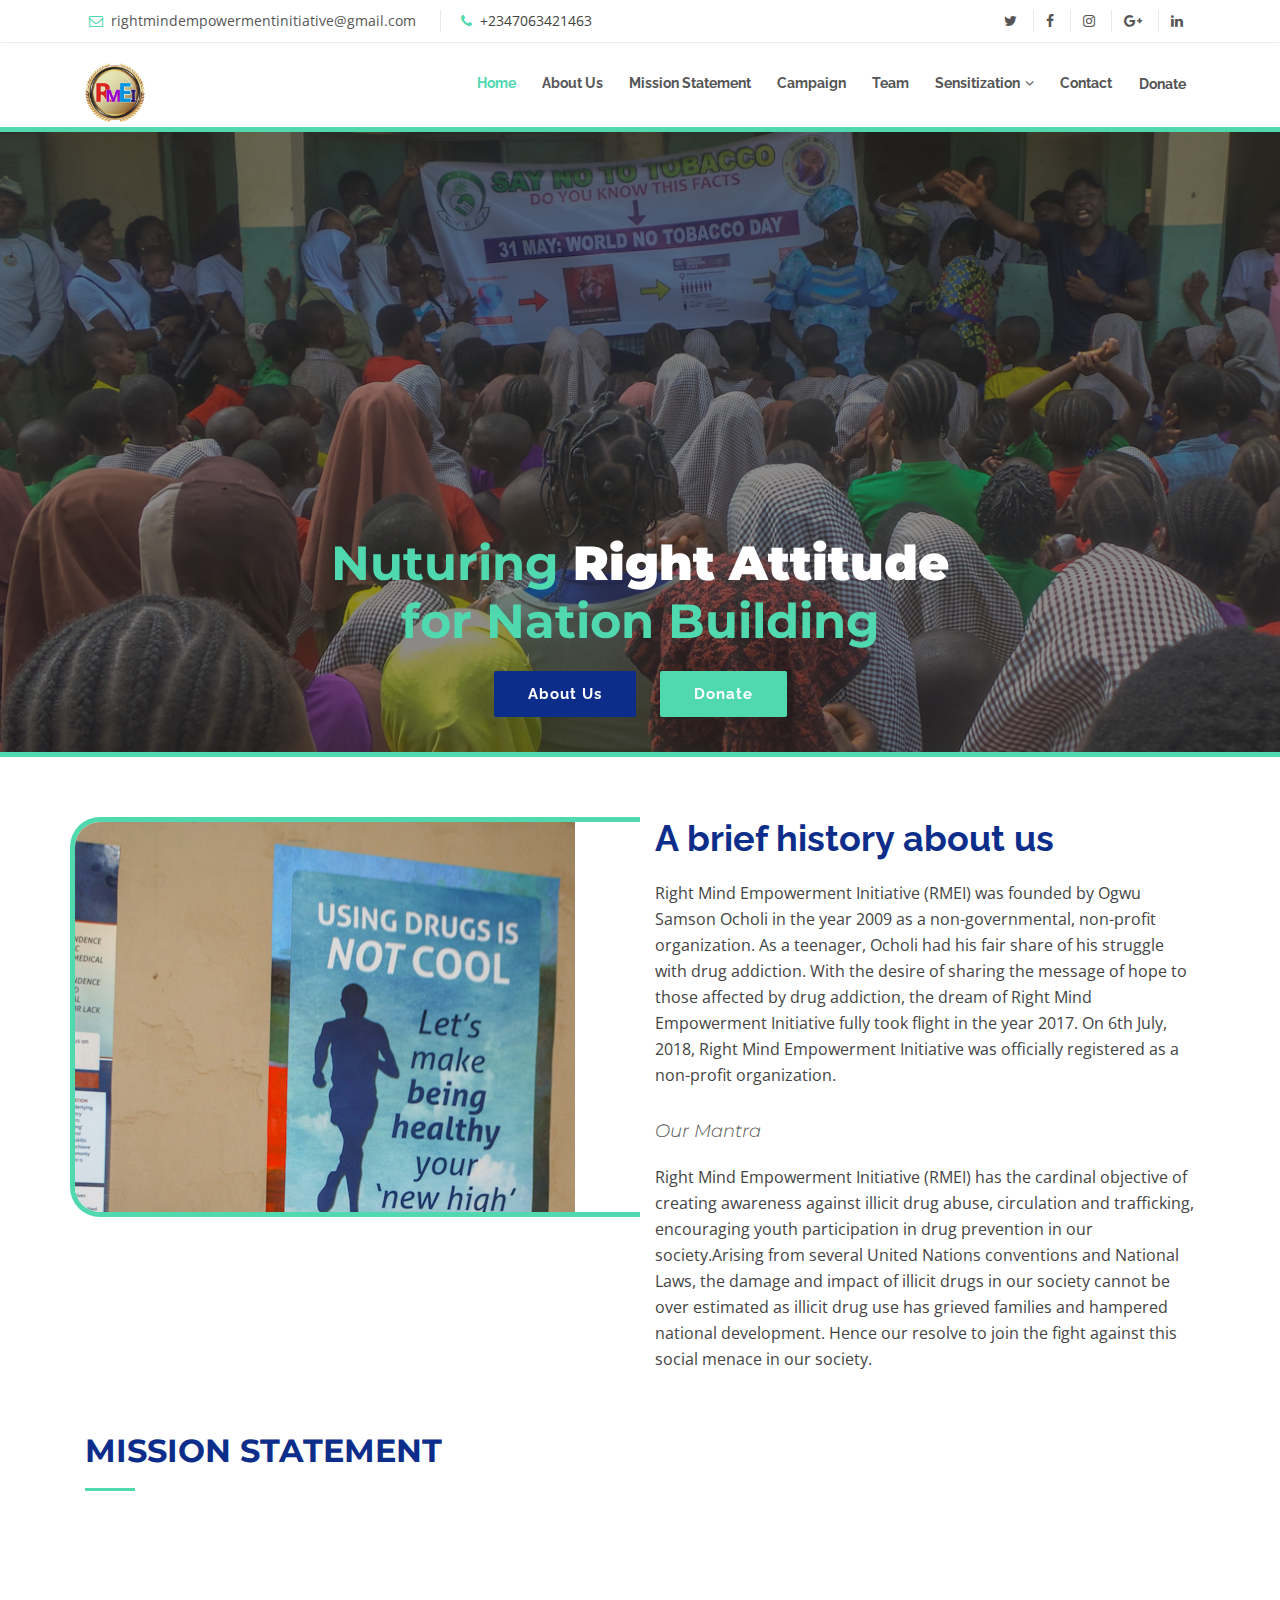
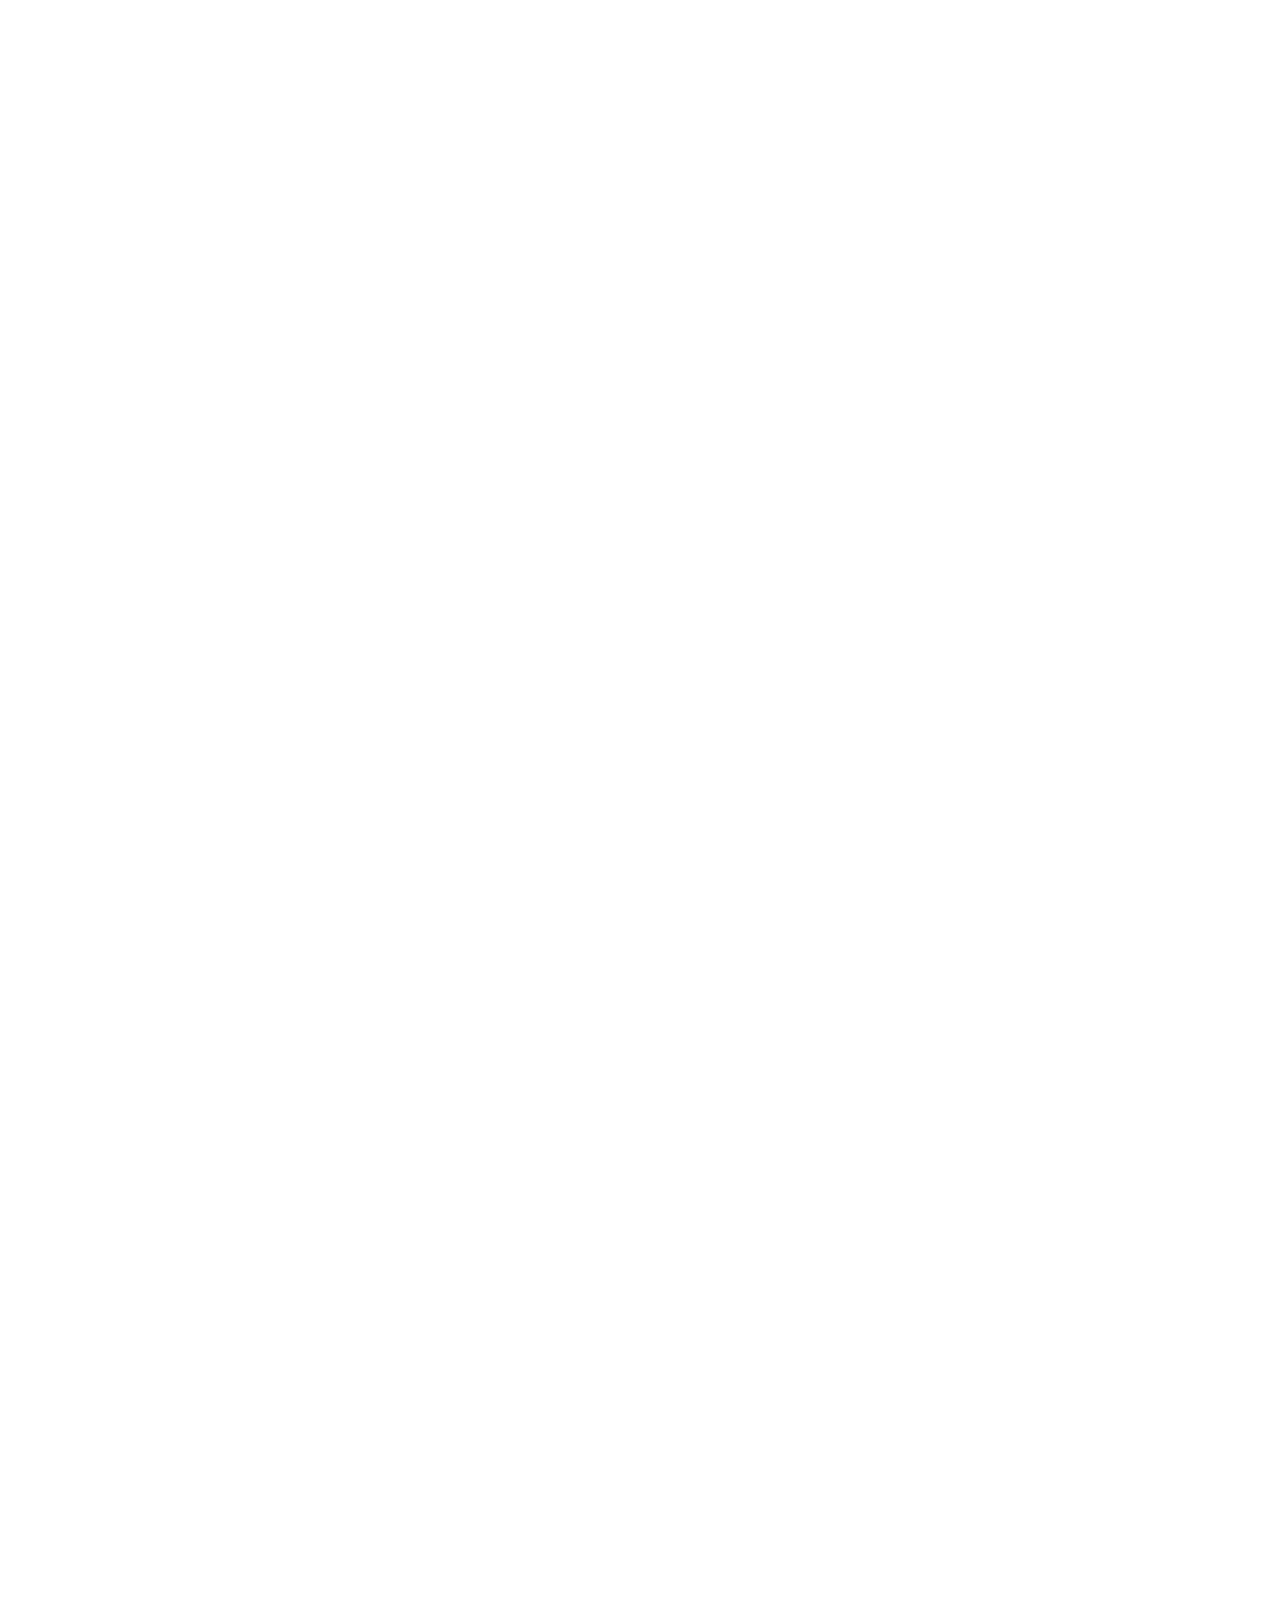
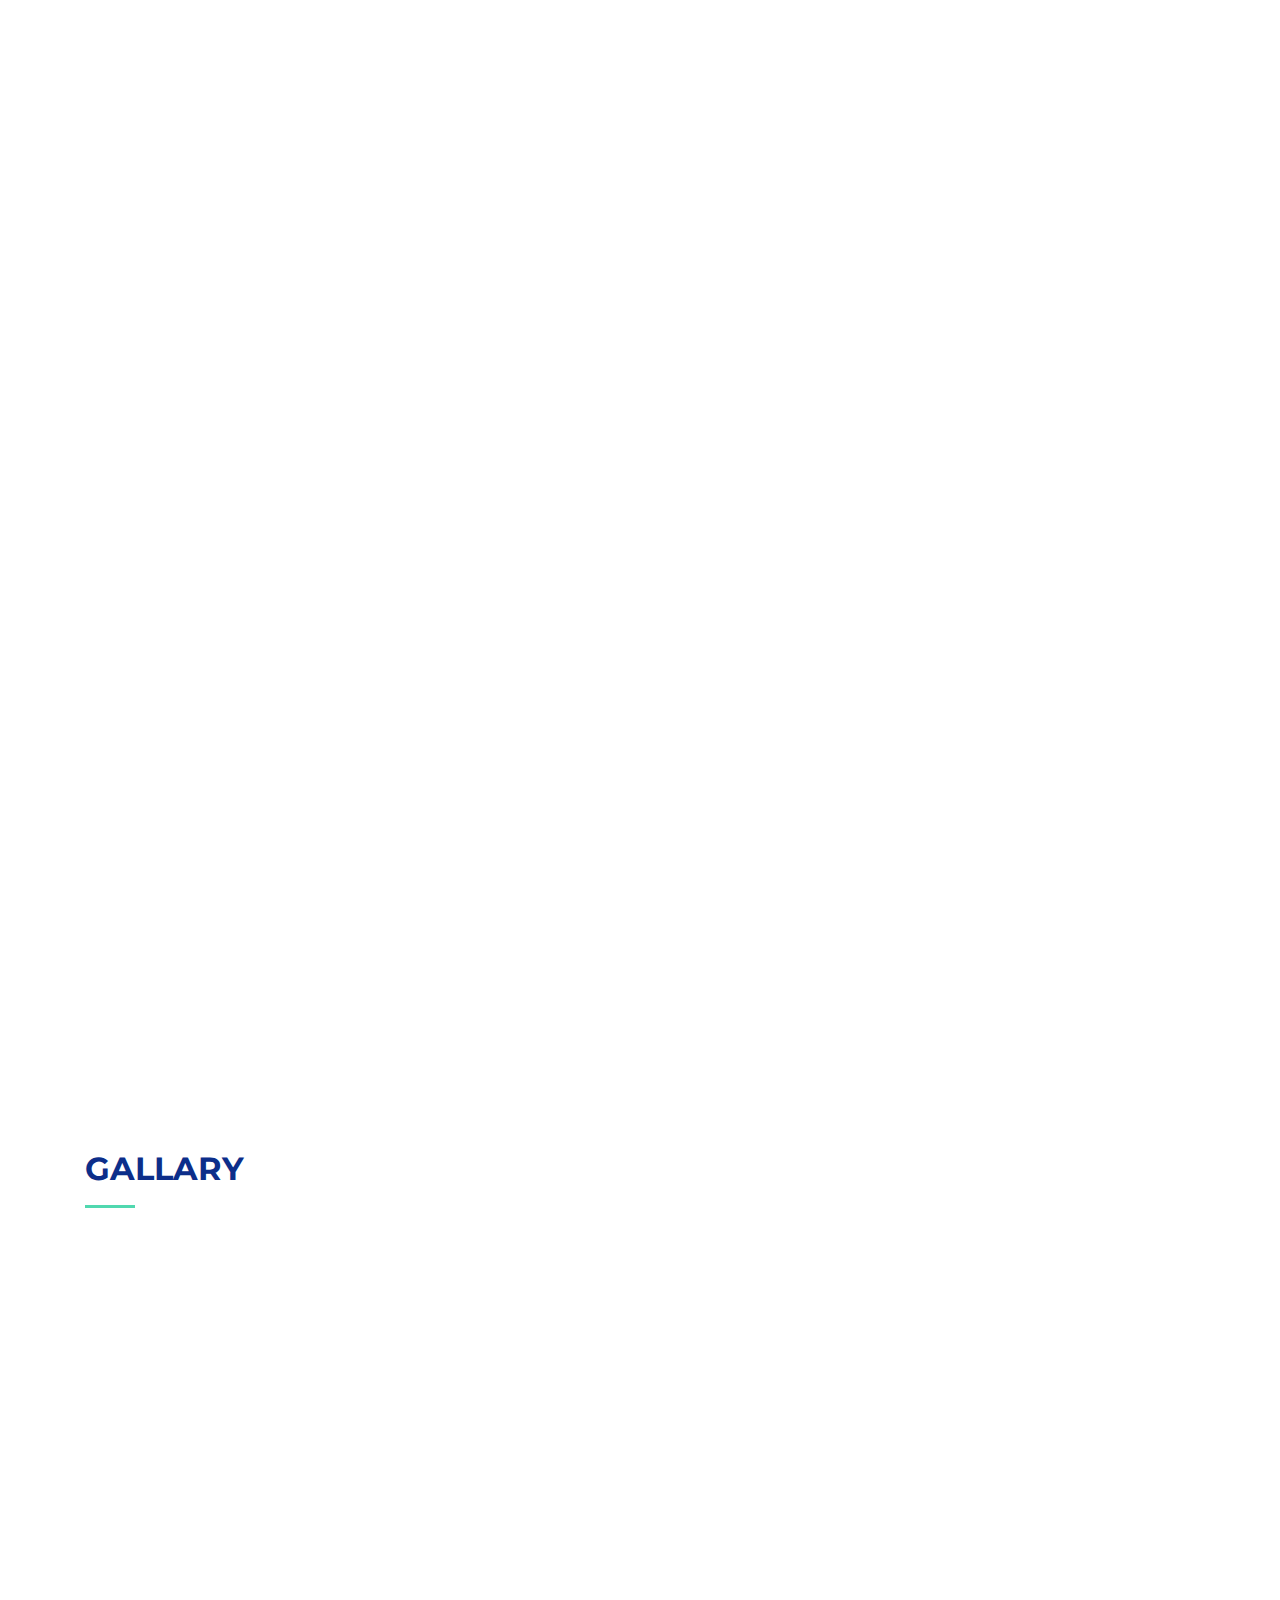
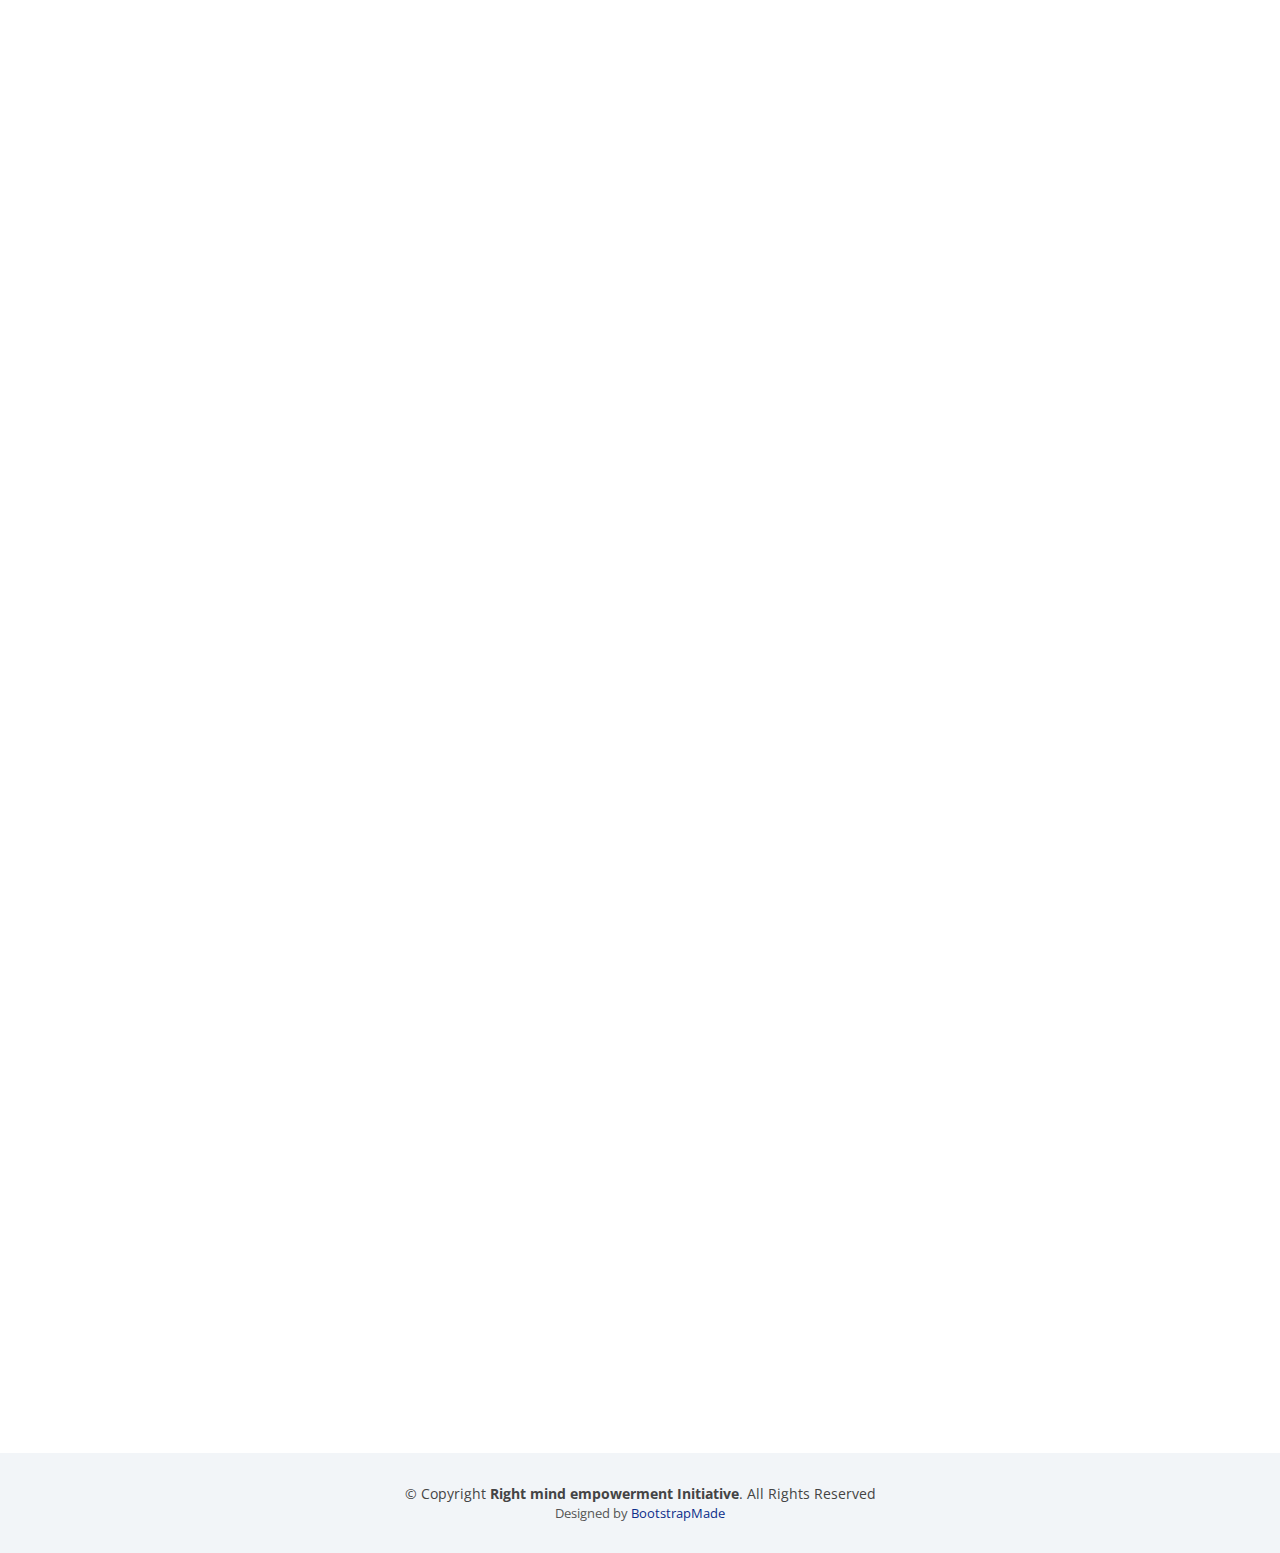
==== index.html @ bbc29874 "initial commit ver 1.0" ====
<!DOCTYPE html>
<html lang="en">

<head>
  <meta charset="utf-8">
  <meta content="width=device-width, initial-scale=1.0" name="viewport">

  <title>RMEI</title>
  <meta content="" name="descriptison">
  <meta content="" name="keywords">

  <!-- Favicons -->
  <link href="assets/img/favicon.png" rel="icon">
  <link href="assets/img/apple-touch-icon.png" rel="apple-touch-icon">

  <!-- Google Fonts -->
  <link
    href="https://fonts.googleapis.com/css?family=Open+Sans:300,300i,400,400i,700,700i|Raleway:300,400,500,700,800|Montserrat:300,400,700"
    rel="stylesheet">

  <!-- Vendor CSS Files -->
  <link href="assets/vendor/bootstrap/css/bootstrap.min.css" rel="stylesheet">
  <link href="assets/vendor/ionicons/css/ionicons.min.css" rel="stylesheet">
  <link href="assets/vendor/animate.css/animate.min.css" rel="stylesheet">
  <link href="assets/vendor/font-awesome/css/font-awesome.min.css" rel="stylesheet">
  <link href="assets/vendor/venobox/venobox.css" rel="stylesheet">
  <link href="assets/vendor/owl.carousel/assets/owl.carousel.min.css" rel="stylesheet">

  <!-- Template Main CSS File -->
  <link href="assets/css/style.css" rel="stylesheet">

  <!-- =======================================================
  * Template Name: Reveal - v2.0.0
  * Template URL: https://bootstrapmade.com/reveal-bootstrap-corporate-template/
  * Author: BootstrapMade.com
  * License: https://bootstrapmade.com/license/
  ======================================================== -->
</head>

<body>

  <!-- ======= Top Bar ======= -->
  <section id="topbar" class="d-none d-lg-block">
    <div class="container clearfix">
      <div class="contact-info float-left">
        <i class="fa fa-envelope-o"></i> <a
          href="mailto:rightmindempowermentinitiative@gmail.com">rightmindempowermentinitiative@gmail.com</a>
        <i class="fa fa-phone"></i> +2347063421463
      </div>
      <div class="social-links float-right">
        <a href="#" class="twitter"><i class="fa fa-twitter"></i></a>
        <a href="#" class="facebook"><i class="fa fa-facebook"></i></a>
        <a href="#" class="instagram"><i class="fa fa-instagram"></i></a>
        <a href="#" class="google-plus"><i class="fa fa-google-plus"></i></a>
        <a href="#" class="linkedin"><i class="fa fa-linkedin"></i></a>
      </div>
    </div>
  </section><!-- End Top Bar-->

  <!-- ======= Header ======= -->
  <header id="header">
    <div class="container">

      <div id="logo" class="pull-left">
        <!-- <h1><a href="#topbar" class="scrollto">RM<span>EI</span></a></h1> -->
        <!-- Uncomment below if you prefer to use an image logo -->
        <a href="#topbar"><img src="./assets/img/logo.jpg" alt="company logo" style="width: 60px; margin-top:0"></a>
      </div>

      <nav id="nav-menu-container">
        <ul class="nav-menu">
          <li class="menu-active"><a href="#topbar">Home</a></li>
          <li><a href="#about">About Us</a></li>
          <li><a href="#services">Mission Statement</a></li>
          <li><a href="#portfolio">Campaign</a></li>
          <li><a href="#team">Team</a></li>
          <li class="menu-has-children"><a href="">Sensitization</a>
            <ul>
              <li><a href="#">Awareness on drugs</a></li>
              <li><a href="#">Drug Users</a></li>
              <li><a href="#">Remedy</a></li>
              <li><a href="#">Consultancy</a></li>
            </ul>
          </li>
          <li><a href="#contact">Contact</a></li>
          <li><a href="#contact" class="btn btn-bg bg-color-primary">Donate</a></li>
        </ul>
      </nav><!-- #nav-menu-container -->
    </div>
  </header><!-- End Header -->

  <!-- ======= Intro Section ======= -->
  <section id="intro">

    <div class="intro-content">
      <h2>Nuturing <span>Right Attitude</span><br>for Nation Building</h2>
      <div>
        <a href="#about" class="btn-get-started scrollto">About Us</a>
        <a href="#portfolio" class="btn-projects scrollto">Donate</a>
      </div>
    </div>

    <div id="intro-carousel" class="owl-carousel">
      <div class="item" style="background-image: url('assets/img/intro-carousel/1.jpg');"></div>
      <div class="item" style="background-image: url('assets/img/intro-carousel/2.jpg');"></div>
      <div class="item" style="background-image: url('assets/img/intro-carousel/3.jpg');"></div>
      <div class="item" style="background-image: url('assets/img/intro-carousel/4.jpg');"></div>
      <div class="item" style="background-image: url('assets/img/intro-carousel/5.jpg');"></div>
      <div class="item" style="background-image: url('assets/img/intro-carousel/6.jpg');"></div>
      <div class="item" style="background-image: url('assets/img/intro-carousel/7.jpg');"></div>
      <div class="item" style="background-image: url('assets/img/intro-carousel/8.jpg');"></div>
      <div class="item" style="background-image: url('assets/img/intro-carousel/9.jpg');"></div>
      <div class="item" style="background-image: url('assets/img/intro-carousel/10.jpg');"></div>


    </div>

  </section><!-- End Intro Section -->

  <main id="main">

    <!-- ======= About Section ======= -->
    <section id="about" class="wow fadeInUp">
      <div class="container">
        <div class="row">
          <div class="col-lg-6 about-img mb-5">
            <img src="assets/img/intro-carousel/about-us.jpg" alt="">
          </div>

          <div class="col-lg-6 content">
            <h2>A brief history about us</h2>
            <p>Right Mind Empowerment Initiative (RMEI) was founded by Ogwu Samson Ocholi in the year 2009 as a
              non-governmental,
              non-profit organization. As a teenager, Ocholi had his fair share of his struggle with drug addiction.
              With the desire
              of sharing the message of hope to those affected by drug addiction, the dream of Right Mind Empowerment
              Initiative fully
              took flight in the year 2017. On 6th July, 2018, Right Mind Empowerment Initiative was officially
              registered as a
              non-profit organization.</p>

            <h3>Our Mantra</h3>

            <p>
              Right Mind Empowerment Initiative (RMEI) has the cardinal objective of creating awareness against illicit
              drug abuse,
              circulation and trafficking, encouraging youth participation in drug prevention in our society.Arising
              from several
              United Nations conventions and National Laws, the damage and impact of illicit drugs in our society cannot
              be over
              estimated as illicit drug use has grieved families and hampered national development. Hence our resolve to
              join the
              fight against this social menace in our society.
            </p>

          </div>
        </div>

      </div>
    </section><!-- End About Section -->

    <!-- ======= Services Section ======= -->
    <section id="services">
      <div class="container">
        <div class="section-header">
          <h2>Mission Statement</h2>
          <!-- <p>Sed tamen tempor magna labore dolore dolor sint tempor duis magna elit veniam aliqua esse amet veniam enim
            export quid quid veniam aliqua eram noster malis nulla duis fugiat culpa esse aute nulla ipsum velit export
            irure minim illum fore</p> -->
        </div>

        <div class="row">

          <div class="col-lg-6">
            <div class="box wow fadeInLeft">
              <div class="icon"><i class="fa fa-bar-chart"></i></div>
              <h4 class="title"><a href="">Vision</a></h4>
              <p class="description">To touch and change lives to have a drug free society for the peaceful co-existence
                of humanity, Youth Entrepreneurship
                and Schools..</p>
            </div>
          </div>

          <div class="col-lg-6">
            <div class="box wow fadeInRight">
              <div class="icon"><i class="fa fa-picture-o"></i></div>
              <h4 class="title"><a href="">Mission</a></h4>
              <p class="description">Nurturing the right mindset for individual and community development, and nation
                building. <br> <br></p>
            </div>
          </div>

          <div class="col-lg-6">
            <div class="box wow fadeInLeft" data-wow-delay="0.2s">
              <div class="icon"><i class="fa fa-shopping-bag"></i></div>
              <h4 class="title"><a href="">Goal</a></h4>
              <p class="description">To have a drug free society and youth empowerment<br><br></p>
            </div>
          </div>

          <div class="col-lg-6">
            <div class="box wow fadeInRight" data-wow-delay="0.2s">
              <div class="icon"><i class="fa fa-map"></i></div>
              <h4 class="title"><a href="">Organisation</a></h4>
              <p class="description">Right Mind Empowerment Initiative is made up of Board of Trustees as the highest
                organ of the organization with an
                advisory role.</p>
            </div>
          </div>

        </div>

      </div>
    </section><!-- End Services Section -->

    <!-- ======= Portfolio Section ======= -->
    <section id="portfolio" class="wow fadeInUp">
      <div class="container">
        <div class="section-header">
          <h2>Campaign</h2>
          <p>Within the period in view, our major strategies in carrying out our mandate include:</p>
          <ul>
            <li><i class="ion-android-checkmark-circle"></i>Advocacy</li>
            <li><i class="ion-android-checkmark-circle"></i>Public education and Personal engagement</li>
            <li><i class="ion-android-checkmark-circle"></i>Sports</li>
          </ul>
        </div>
      </div>

      <div class="container">
        <div class="row no-gutters">

          <div class="col-lg-3 col-md-4 col-sm-6">
            <div class="portfolio-item wow fadeInUp">
              <a href="assets/img/portfolio/p-1.JPG" class="venobox" data-gall="portfolioGallery">
                <img src="assets/img/portfolio/p-1.jpg" alt="">
                <div class="portfolio-overlay">
                  <div class="portfolio-info">

                  </div>
                </div>
              </a>
            </div>
          </div>

          <div class="col-lg-3 col-md-4 col-sm-6">
            <div class="portfolio-item wow fadeInUp">
              <a href="assets/img/portfolio/p-2.jpg" class="venobox" data-gall="portfolioGallery">
                <img src="assets/img/portfolio/p-2.jpg" alt="">
                <div class="portfolio-overlay">
                  <div class="portfolio-info">

                  </div>
                </div>
              </a>
            </div>
          </div>

          <div class="col-lg-3 col-md-4 col-sm-6">
            <div class="portfolio-item wow fadeInUp">
              <a href="assets/img/portfolio/p-3.jpg" class="venobox" data-gall="portfolioGallery">
                <img src="assets/img/portfolio/p-3.jpg" alt="">
                <div class="portfolio-overlay">
                  <div class="portfolio-info">

                  </div>
                </div>
              </a>
            </div>
          </div>

          <div class="col-lg-3 col-md-4 col-sm-6">
            <div class="portfolio-item wow fadeInUp">
              <a href="assets/img/portfolio/g-12.jpg" class="venobox" data-gall="portfolioGallery">
                <img src="assets/img/portfolio/g-12.jpg" alt="">
                <div class="portfolio-overlay">
                  <div class="portfolio-info">

                  </div>
                </div>
              </a>
            </div>
          </div>

          <div class="col-lg-3 col-md-4 col-sm-6">
            <div class="portfolio-item wow fadeInUp">
              <a href="assets/img/portfolio/p-5.jpg" class="venobox" data-gall="portfolioGallery">
                <img src="assets/img/portfolio/p-5.jpg" alt="">
                <div class="portfolio-overlay">
                  <div class="portfolio-info">

                  </div>
                </div>
              </a>
            </div>
          </div>

          <div class="col-lg-3 col-md-4 col-sm-6">
            <div class="portfolio-item wow fadeInUp">
              <a href="assets/img/portfolio/p-6.JPG" class="venobox" data-gall="portfolioGallery">
                <img src="assets/img/portfolio/p-6.JPG" alt="">
                <div class="portfolio-overlay">
                  <div class="portfolio-info">

                  </div>
                </div>
              </a>
            </div>
          </div>

          <div class="col-lg-3 col-md-4 col-sm-6">
            <div class="portfolio-item wow fadeInUp">
              <a href="assets/img/portfolio/p-7.jpg" class="venobox" data-gall="portfolioGallery">
                <img src="assets/img/portfolio/p-7.jpg" alt="">
                <div class="portfolio-overlay">
                  <div class="portfolio-info">

                  </div>
                </div>
              </a>
            </div>
          </div>

          <div class="col-lg-3 col-md-4 col-sm-6">
            <div class="portfolio-item wow fadeInUp">
              <a href="assets/img/portfolio/p-8.jpg" class="venobox" data-gall="portfolioGallery">
                <img src="assets/img/portfolio/p-8.jpg" alt="">
                <div class="portfolio-overlay">
                  <div class="portfolio-info">

                  </div>
                </div>
              </a>
            </div>
          </div>

        </div>

      </div>
    </section><!-- End Portfolio Section -->

    <!-- ======= Team Section ======= -->
    <section id="team" class="wow fadeInUp">
      <div class="container">
        <div class="section-header">
          <h2>Our Team</h2>
        </div>
        <div class="row">
          <div class="col-lg-3 col-md-4">
            <div class="member">
              <div class="pic"><img src="assets/img/team-1.jpg" alt=""></div>
              <div class="details">
                <h4>Samson Ocholi<br><br></h4>
                <span>President<br><br></span>
                <div class="social">
                  <a href=""><i class="fa fa-twitter"></i></a>
                  <a href=""><i class="fa fa-facebook"></i></a>
                  <a href=""><i class="fa fa-google-plus"></i></a>
                  <a href=""><i class="fa fa-linkedin"></i></a>
                </div>
              </div>
            </div>
          </div>

          <div class="col-lg-3 col-md-4">
            <div class="member">
              <div class="pic"><img src="assets/img/team-2.jpg" alt=""></div>
              <div class="details">
                <h4>Edegbo Festus <br> Idachaba</h4>
                <span>Vice President<br><br></span>
                <div class="social">
                  <a href=""><i class="fa fa-twitter"></i></a>
                  <a href=""><i class="fa fa-facebook"></i></a>
                  <a href=""><i class="fa fa-google-plus"></i></a>
                  <a href=""><i class="fa fa-linkedin"></i></a>
                </div>
              </div>
            </div>
          </div>

          <div class="col-lg-3 col-md-4">
            <div class="member">
              <div class="pic"><img src="assets/img/team-3.jpg" alt=""></div>
              <div class="details">
                <h4>Patience Asone <br> Osinere</h4>
                <span>Director Administration<br><br></span>
                <div class="social">
                  <a href=""><i class="fa fa-twitter"></i></a>
                  <a href=""><i class="fa fa-facebook"></i></a>
                  <a href=""><i class="fa fa-google-plus"></i></a>
                  <a href=""><i class="fa fa-linkedin"></i></a>
                </div>
              </div>
            </div>
          </div>

          <div class="col-lg-3 col-md-4">
            <div class="member">
              <div class="pic"><img src="assets/img/team-4.jpg" alt=""></div>
              <div class="details">
                <h4>Dr. Christopher <br> Oguche Joseph</h4>
                <span>Director Research <br> and Documentation</span>
                <div class="social">
                  <a href=""><i class="fa fa-twitter"></i></a>
                  <a href=""><i class="fa fa-facebook"></i></a>
                  <a href=""><i class="fa fa-google-plus"></i></a>
                  <a href=""><i class="fa fa-linkedin"></i></a>
                </div>
              </div>
            </div>
          </div>

          <div class="col-lg-3 col-md-4">
            <div class="member">
              <div class="pic"><img src="assets/img/team-5.jpg" alt=""></div>
              <div class="details">
                <h4>Ibezim Dixion<br><br></h4>
                <span>Director of Project<br><br></span>
                <div class="social">
                  <a href=""><i class="fa fa-twitter"></i></a>
                  <a href=""><i class="fa fa-facebook"></i></a>
                  <a href=""><i class="fa fa-google-plus"></i></a>
                  <a href=""><i class="fa fa-linkedin"></i></a>
                </div>
              </div>
            </div>
          </div>

          <div class="col-lg-3 col-md-4">
            <div class="member">
              <div class="pic"><img src="assets/img/team-6.jpg" alt=""></div>
              <div class="details">
                <h4>Adaeze Ihuoma <br> Onukwe</h4>
                <span>Communication offcer II/<br>Director Human Resources</span>
                <div class="social">
                  <a href=""><i class="fa fa-twitter"></i></a>
                  <a href=""><i class="fa fa-facebook"></i></a>
                  <a href=""><i class="fa fa-google-plus"></i></a>
                  <a href=""><i class="fa fa-linkedin"></i></a>
                </div>
              </div>
            </div>
          </div>

          <div class="col-lg-3 col-md-4">
            <div class="member">
              <div class="pic"><img src="assets/img/team-7.jpg" alt=""></div>
              <div class="details">
                <h4>Adejo Oriko <br> Joy</h4>
                <span>Director of Finance<br><br></span>
                <div class="social">
                  <a href=""><i class="fa fa-twitter"></i></a>
                  <a href=""><i class="fa fa-facebook"></i></a>
                  <a href=""><i class="fa fa-google-plus"></i></a>
                  <a href=""><i class="fa fa-linkedin"></i></a>
                </div>
              </div>
            </div>
          </div>

          <div class="col-lg-3 col-md-4">
            <div class="member">
              <div class="pic"><img src="assets/img/team-8.jpg" alt=""></div>
              <div class="details">
                <h4>Drisu Ajuma<br><br></h4>
                <span>Director contact <br> and Communications</span>
                <div class="social">
                  <a href=""><i class="fa fa-twitter"></i></a>
                  <a href=""><i class="fa fa-facebook"></i></a>
                  <a href=""><i class="fa fa-google-plus"></i></a>
                  <a href=""><i class="fa fa-linkedin"></i></a>
                </div>
              </div>
            </div>
          </div>

          <div class="col-lg-3 col-md-4">
            <div class="member">
              <div class="pic"><img src="assets/img/team-9.jpg" alt=""></div>
              <div class="details">
                <h4>Ochohepo Samuel<br><br></h4>
                <span>Director Budget<br><br></span>
                <div class="social">
                  <a href=""><i class="fa fa-twitter"></i></a>
                  <a href=""><i class="fa fa-facebook"></i></a>
                  <a href=""><i class="fa fa-google-plus"></i></a>
                  <a href=""><i class="fa fa-linkedin"></i></a>
                </div>
              </div>
            </div>
          </div>

        </div>

      </div>
    </section><!-- End Team Section -->

    <!-- ======= Call To Action Section ======= -->
    <section id="call-to-action" class="wow fadeInUp">
      <div class="container">
        <div class="row">
          <div class="col-lg-9 text-center text-lg-left">
            <h3 class="cta-title">Call To Action</h3>
            <p class="cta-text"> There has never need an urgent need for sensitization and campaign on drug avocacy and
              awareness like this
              present moment. For use to completely achieve our agenda funds is a major requirement. We solicite to your
              human
              conscience to assist if possible in anyway you can because we believe that a drug free world is a healthy
              world
            </p>
          </div>
          <div class="col-lg-3 cta-btn-container text-center">
            <a class="cta-btn align-middle" href="#">Donate</a>
          </div>
        </div>

      </div>
    </section><!-- End Call To Action Section -->


    <!-- ======= Testimonials Section ======= -->
    <section class="container-fluid" id="portfolio" class="wow fadeInUp">
      <div class="container">
        <div class="section-header">
          <h2>Gallary</h2>
          <p></p>
        </div>
        <div class="container-fluid">
          <div class="row no-gutters">

            <div class="col-lg-3 col-md-4 col-sm-6">
              <div class="portfolio-item wow fadeInUp">
                <a href="assets/img/portfolio/g-1.JPG" class="venobox" data-gall="portfolioGallery">
                  <img src="assets/img/portfolio/g-1.JPG" alt="">
                  <div class="portfolio-overlay">
                    <div class="portfolio-info">

                    </div>
                  </div>
                </a>
              </div>
            </div>

            <div class="col-lg-3 col-md-4 col-sm-6">
              <div class="portfolio-item wow fadeInUp">
                <a href="assets/img/portfolio/g-2.jpg" class="venobox" data-gall="portfolioGallery">
                  <img src="assets/img/portfolio/g-2.jpg" alt="">
                  <div class="portfolio-overlay">
                    <div class="portfolio-info">

                    </div>
                  </div>
                </a>
              </div>
            </div>

            <div class="col-lg-3 col-md-4 col-sm-6">
              <div class="portfolio-item wow fadeInUp">
                <a href="assets/img/portfolio/g-3.jpg" class="venobox" data-gall="portfolioGallery">
                  <img src="assets/img/portfolio/g-3.jpg" alt="">
                  <div class="portfolio-overlay">
                    <div class="portfolio-info">

                    </div>
                  </div>
                </a>
              </div>
            </div>

            <div class="col-lg-3 col-md-4 col-sm-6">
              <div class="portfolio-item wow fadeInUp">
                <a href="assets/img/portfolio/g-4.jpg" class="venobox" data-gall="portfolioGallery">
                  <img src="assets/img/portfolio/g-4.jpg" alt="">
                  <div class="portfolio-overlay">
                    <div class="portfolio-info">

                    </div>
                  </div>
                </a>
              </div>
            </div>

            <div class="col-lg-3 col-md-4 col-sm-6">
              <div class="portfolio-item wow fadeInUp">
                <a href="assets/img/portfolio/g-5.jpg" class="venobox" data-gall="portfolioGallery">
                  <img src="assets/img/portfolio/g-5.jpg" alt="">
                  <div class="portfolio-overlay">
                    <div class="portfolio-info">

                    </div>
                  </div>
                </a>
              </div>
            </div>

            <div class="col-lg-3 col-md-4 col-sm-6">
              <div class="portfolio-item wow fadeInUp">
                <a href="assets/img/portfolio/g-6.JPG" class="venobox" data-gall="portfolioGallery">
                  <img src="assets/img/portfolio/g-6.JPG" alt="">
                  <div class="portfolio-overlay">
                    <div class="portfolio-info">

                    </div>
                  </div>
                </a>
              </div>
            </div>

            <div class="col-lg-3 col-md-4 col-sm-6">
              <div class="portfolio-item wow fadeInUp">
                <a href="assets/img/portfolio/g-7.jpg" class="venobox" data-gall="portfolioGallery">
                  <img src="assets/img/portfolio/g-7.jpg" alt="">
                  <div class="portfolio-overlay">
                    <div class="portfolio-info">

                    </div>
                  </div>
                </a>
              </div>
            </div>

            <div class="col-lg-3 col-md-4 col-sm-6">
              <div class="portfolio-item wow fadeInUp">
                <a href="assets/img/portfolio/g-8.jpg" class="venobox" data-gall="portfolioGallery">
                  <img src="assets/img/portfolio/g-8.jpg" alt="">
                  <div class="portfolio-overlay">
                    <div class="portfolio-info">

                    </div>
                  </div>
                </a>
              </div>
            </div>

            <div class="col-lg-3 col-md-4 col-sm-6">
              <div class="portfolio-item wow fadeInUp">
                <a href="assets/img/portfolio/g-9.jpg" class="venobox" data-gall="portfolioGallery">
                  <img src="assets/img/portfolio/g-9.jpg" alt="">
                  <div class="portfolio-overlay">
                    <div class="portfolio-info">

                    </div>
                  </div>
                </a>
              </div>
            </div>

            <div class="col-lg-3 col-md-4 col-sm-6">
              <div class="portfolio-item wow fadeInUp">
                <a href="assets/img/portfolio/g-10.jpg" class="venobox" data-gall="portfolioGallery">
                  <img src="assets/img/portfolio/g-10.jpg" alt="">
                  <div class="portfolio-overlay">
                    <div class="portfolio-info">

                    </div>
                  </div>
                </a>
              </div>
            </div>

            <div class="col-lg-3 col-md-4 col-sm-6">
              <div class="portfolio-item wow fadeInUp">
                <a href="assets/img/portfolio/g-11.jpg" class="venobox" data-gall="portfolioGallery">
                  <img src="assets/img/portfolio/g-11.jpg" alt="">
                  <div class="portfolio-overlay">
                    <div class="portfolio-info">

                    </div>
                  </div>
                </a>
              </div>
            </div>

            <div class="col-lg-3 col-md-4 col-sm-6">
              <div class="portfolio-item wow fadeInUp">
                <a href="assets/img/portfolio/g-12.jpg" class="venobox" data-gall="portfolioGallery">
                  <img src="assets/img/portfolio/g-12.jpg" alt="">
                  <div class="portfolio-overlay">
                    <div class="portfolio-info">

                    </div>
                  </div>
                </a>
              </div>
            </div>

            <div class="col-lg-3 col-md-4 col-sm-6">
              <div class="portfolio-item wow fadeInUp">
                <a href="assets/img/portfolio/g-13.jpg" class="venobox" data-gall="portfolioGallery">
                  <img src="assets/img/portfolio/g-13.jpg" alt="">
                  <div class="portfolio-overlay">
                    <div class="portfolio-info">

                    </div>
                  </div>
                </a>
              </div>
            </div>

            <div class="col-lg-3 col-md-4 col-sm-6">
              <div class="portfolio-item wow fadeInUp">
                <a href="assets/img/portfolio/g-14.jpg" class="venobox" data-gall="portfolioGallery">
                  <img src="assets/img/portfolio/g-14.jpg" alt="">
                  <div class="portfolio-overlay">
                    <div class="portfolio-info">

                    </div>
                  </div>
                </a>
              </div>
            </div>

            <div class="col-lg-3 col-md-4 col-sm-6">
              <div class="portfolio-item wow fadeInUp">
                <a href="assets/img/portfolio/g-15.jpg" class="venobox" data-gall="portfolioGallery">
                  <img src="assets/img/portfolio/g-15.jpg" alt="">
                  <div class="portfolio-overlay">
                    <div class="portfolio-info">

                    </div>
                  </div>
                </a>
              </div>
            </div>

            <div class="col-lg-3 col-md-4 col-sm-6">
              <div class="portfolio-item wow fadeInUp">
                <a href="assets/img/portfolio/g-16.jpg" class="venobox" data-gall="portfolioGallery">
                  <img src="assets/img/portfolio/g-16.jpg" alt="">
                  <div class="portfolio-overlay">
                    <div class="portfolio-info">

                    </div>
                  </div>
                </a>
              </div>
            </div>

          </div>
        </div>
      </div>
    </section><!-- End Testimonials Section -->



    <!-- ======= Contact Section ======= -->
    <section id="contact" class="wow fadeInUp">
      <div class="container">
        <div class="section-header">
          <h2>Contact Us</h2>
          <!-- <p>Sed tamen tempor magna labore dolore dolor sint tempor duis magna elit veniam aliqua esse amet veniam enim
            export quid quid veniam aliqua eram noster malis nulla duis fugiat culpa esse aute nulla ipsum velit export
            irure minim illum fore</p> -->
        </div>

        <div class="row contact-info">

          <div class="col-md-4">
            <div class="contact-address">
              <i class="ion-ios-location-outline"></i>
              <h3>Address</h3>
              <address>Street D, Block 14, Phase 2, Police Barracks Gwagwalada, Abuja-Nigeria</address>
              <address>Plot 10, Kado-Estate Phase 2, Police Post, Abuja-Nigeria</address>
            </div>
          </div>

          <div class="col-md-4">
            <div class="contact-phone">
              <i class="ion-ios-telephone-outline"></i>
              <h3>Phone Number</h3>
              <p><a href="tel: +2347063421463">+2347063421463</a></p>
              <p><a href="tel: +2349059264809">+2349059264809</a></p>
              <p><a href="tel: +2347038884937">+2347038884937</a></p>
            </div>
          </div>

          <div class="col-md-4">
            <div class="contact-email">
              <i class="ion-ios-email-outline"></i>
              <h3>Email</h3>
              <p><a
                  href="mailto:rightmindempowermentinitiative@gmail.com">rightmindempower<br>mentinitiative@gmail.com</a>
              </p>
            </div>
          </div>

        </div>
      </div>

      <div class="container mb-4">
        <!-- <iframe
          src="https://www.google.com/maps/embed?pb=!1m18!1m12!1m3!1d22864.11283411948!2d-73.96468908098944!3d40.630720240038435!2m3!1f0!2f0!3f0!3m2!1i1024!2i768!4f13.1!3m3!1m2!1s0x89c24fa5d33f083b%3A0xc80b8f06e177fe62!2sNew+York%2C+NY%2C+USA!5e0!3m2!1sen!2sbp!4v1540447494452"
          width="100%" height="380" frameborder="0" style="border:0" allowfullscreen></iframe> -->
        <iframe
          src="https://www.google.com/maps/embed?pb=!1m14!1m12!1m3!1d126086.94129295228!2d7.441612800000001!3d9.043968000000001!2m3!1f0!2f0!3f0!3m2!1i1024!2i768!4f13.1!5e0!3m2!1sen!2sng!4v1589999597410!5m2!1sen!2sng"
          width="100%" height="380" frameborder="0" style="border:0;" allowfullscreen="" aria-hidden="false"
          tabindex="0"></iframe>
      </div>

      <div class="container">
        <div class="form">
          <form action="forms/contact.php" method="post" role="form" class="php-email-form">
            <div class="form-row">
              <div class="form-group col-md-6">
                <input type="text" name="name" class="form-control" id="name" placeholder="Your Name"
                  data-rule="minlen:4" data-msg="Please enter at least 4 chars" />
                <div class="validate"></div>
              </div>
              <div class="form-group col-md-6">
                <input type="email" class="form-control" name="email" id="email" placeholder="Your Email"
                  data-rule="email" data-msg="Please enter a valid email" />
                <div class="validate"></div>
              </div>
            </div>
            <div class="form-group">
              <input type="text" class="form-control" name="subject" id="subject" placeholder="Subject"
                data-rule="minlen:4" data-msg="Please enter at least 8 chars of subject" />
              <div class="validate"></div>
            </div>
            <div class="form-group">
              <textarea class="form-control" name="message" rows="5" data-rule="required"
                data-msg="Please write something for us" placeholder="Message"></textarea>
              <div class="validate"></div>
            </div>

            <div class="mb-3">
              <div class="loading">Loading</div>
              <div class="error-message"></div>
              <div class="sent-message">Your message has been sent. Thank you!</div>
            </div>

            <div class="text-center"><button type="submit">Send Message</button></div>
          </form>
        </div>

      </div>
    </section><!-- End Contact Section -->

    <!-- ======= Clients Section ======= -->
    <!-- <section id="clients" class="wow fadeInUp">
      <div class="container">
        <div class="section-header">
          <h2>Clients</h2>
          <p>Sed tamen tempor magna labore dolore dolor sint tempor duis magna elit veniam aliqua esse amet veniam enim
            export quid quid veniam aliqua eram noster malis nulla duis fugiat culpa esse aute nulla ipsum velit export
            irure minim illum fore</p>
        </div>

        <div class="owl-carousel clients-carousel">
          <img src="assets/img/clients/client-1.png" alt="">
          <img src="assets/img/clients/client-2.png" alt="">
          <img src="assets/img/clients/client-3.png" alt="">
          <img src="assets/img/clients/client-4.png" alt="">
          <img src="assets/img/clients/client-5.png" alt="">
          <img src="assets/img/clients/client-6.png" alt="">
          <img src="assets/img/clients/client-7.png" alt="">
          <img src="assets/img/clients/client-8.png" alt="">
        </div>

      </div>
    </section> -->
    <!-- End Clients Section -->

  </main><!-- End #main -->

  <!-- ======= Footer ======= -->
  <footer id="footer">
    <div class="container">
      <div class="copyright">
        &copy; Copyright <strong>Right mind empowerment Initiative</strong>. All Rights Reserved
      </div>
      <div class="credits">
        <!--
        All the links in the footer should remain intact.
        You can delete the links only if you purchased the pro version.
        Licensing information: https://bootstrapmade.com/license/
        Purchase the pro version with working PHP/AJAX contact form: https://bootstrapmade.com/buy/?theme=Reveal
      -->
        Designed by <a href="https://bootstrapmade.com/">BootstrapMade</a>
      </div>
    </div>
  </footer><!-- End Footer -->

  <a href="#" class="back-to-top"><i class="fa fa-chevron-up"></i></a>

  <!-- Vendor JS Files -->
  <script src="assets/vendor/jquery/jquery.min.js"></script>
  <script src="assets/vendor/bootstrap/js/bootstrap.bundle.min.js"></script>
  <script src="assets/vendor/jquery.easing/jquery.easing.min.js"></script>
  <script src="assets/vendor/php-email-form/validate.js"></script>
  <script src="assets/vendor/wow/wow.min.js"></script>
  <script src="assets/vendor/venobox/venobox.min.js"></script>
  <script src="assets/vendor/owl.carousel/owl.carousel.min.js"></script>
  <script src="assets/vendor/jquery-sticky/jquery.sticky.js"></script>
  <script src="assets/vendor/superfish/superfish.min.js"></script>
  <script src="assets/vendor/hoverIntent/hoverIntent.js"></script>

  <!-- Template Main JS File -->
  <script src="assets/js/main.js"></script>

</body>

</html>
---- assets/vendor/venobox/venobox.css ----
/* ------ venobox.css --------*/
.vbox-overlay *, .vbox-overlay *:before, .vbox-overlay *:after{
    -webkit-backface-visibility: hidden;
    -webkit-box-sizing:border-box;
    -moz-box-sizing:border-box;
    box-sizing:border-box;
}
.vbox-overlay * { 
    -webkit-backface-visibility: visible;
    backface-visibility: visible;
}
.vbox-overlay{
    display: -webkit-flex;
    display: flex;
    -webkit-flex-direction: column;
    flex-direction: column;
    -webkit-justify-content: center;
    justify-content: center;
    -webkit-align-items: center;
    align-items: center;
    position: fixed;
    left: 0;
    top: 0;
    bottom: 0;
    right: 0;
    z-index: 1040;
    -webkit-transform:translateZ(1000px);
    transform: translateZ(1000px);
    transform-style: preserve-3d;
}

/* ----- navigation ----- */
.vbox-title{
    width: 100%;
    height: 40px;
    float: left;
    text-align: center;
    line-height: 28px;
    font-size: 12px;
    padding: 6px 40px;
    overflow: hidden;
    position: fixed;
    display: none;
    left: 0;
    z-index: 1050;
}
.vbox-close{
    cursor: pointer;
    position: fixed;
    top: -1px;
    right: 0;
    width: 50px;
    height: 40px;
    padding: 6px;
    display: block;
    background-position:10px center;
    overflow: hidden;
    font-size: 24px;
    line-height: 1;
    text-align: center;
    z-index: 1050;
}
.vbox-num{
    cursor: pointer;
    position: fixed;
    left: 0;
    height: 40px;
    display: block;
    overflow: hidden;
    line-height: 28px;
    font-size: 12px;
    padding: 6px 10px;
    display: none;
    z-index: 1050;
}
/* ----- navigation ARROWS ----- */
.vbox-next, .vbox-prev{
    position: fixed;
    top: 50%;
    margin-top: -15px;
    overflow: hidden;
    cursor: pointer;
    display: block;
    width: 45px;
    height: 45px;
    z-index: 1050;
}
.vbox-next span, .vbox-prev span{
    position: relative;
    width: 20px;
    height: 20px;
    border: 2px solid transparent;
    border-top-color: #B6B6B6;
    border-right-color: #B6B6B6;
    text-indent: -100px;
    position: absolute;
    top: 8px;
    display: block;
}
.vbox-prev{
    left: 15px;
}
.vbox-next{
    right: 15px;
}
.vbox-prev span{
    left: 10px;
    -ms-transform: rotate(-135deg);
    -webkit-transform: rotate(-135deg);
    transform: rotate(-135deg);
}
.vbox-next span{
    -ms-transform: rotate(45deg);
    -webkit-transform: rotate(45deg);
    transform: rotate(45deg);
    right: 10px;
}
/* ------- inline window ------ */
.vbox-inline{
    width: 420px;
    height: 315px;
    height: 70vh;
    padding: 10px;
    background: #fff;
    margin: 0 auto;
    overflow: auto;
    text-align: left;
}
/* ------- Video & iFrames window ------ */
.venoframe{
    max-width: 100%;
    width: 100%;
    border: none;
    width: 100%;
    height: 260px;
    height: 70vh;
}
.venoframe.vbvid{
    height: 260px;
}
@media (min-width: 768px) {
    .venoframe, .vbox-inline{
        width: 90%;
        height: 360px;
        height: 70vh;
    }
    .venoframe.vbvid{
        width: 640px;
        height: 360px;
    }
}
@media (min-width: 992px) {
    .venoframe, .vbox-inline{
        max-width: 1200px;
        width: 80%;
        height: 540px;
        height: 70vh;
    }
    .venoframe.vbvid{
        width: 960px;
        height: 540px;
    }
}
/* 
Please do NOT edit this part! 
or at least read this note: http://i.imgur.com/7C0ws9e.gif
*/
.vbox-open{
    overflow: hidden;
}
.vbox-container{
    position: absolute;
    left: 0;
    right: 0;
    top: 0;
    bottom: 0;
    overflow-x: hidden;
    overflow-y: scroll;
    overflow-scrolling: touch;
    -webkit-overflow-scrolling: touch;
    z-index: 20;
    max-height: 100%;

}

.vbox-content{
    text-align: center;
    float: left;
    width: 100%;
    position: relative;
    overflow: hidden;
    padding: 20px 10px;
}
.vbox-container img{
    max-width: 100%;
    height: auto;
}
.vbox-figlio{
    box-shadow: 0 0 12px rgba(0,0,0,0.19), 0 6px 6px rgba(0,0,0,0.23);
    max-width: 100%;
    text-align: initial;
}
img.vbox-figlio{
    -webkit-user-select: none;
-khtml-user-select: none;
-moz-user-select: none;
-o-user-select: none;
user-select: none;
}
.vbox-content.swipe-left{
    margin-left: -200px !important;
}
.vbox-content.swipe-right{
    margin-left: 200px !important;
}
.vbox-animated{
    webkit-transition: margin 300ms ease-out;
    transition: margin 300ms ease-out;
}

/* ---------- preloader ----------
 * SPINKIT 
 * http://tobiasahlin.com/spinkit/
-------------------------------- */
.sk-double-bounce,.sk-rotating-plane{width:40px;height:40px;margin:40px auto}.sk-rotating-plane{background-color:#333;-webkit-animation:sk-rotatePlane 1.2s infinite ease-in-out;animation:sk-rotatePlane 1.2s infinite ease-in-out}@-webkit-keyframes sk-rotatePlane{0%{-webkit-transform:perspective(120px) rotateX(0) rotateY(0);transform:perspective(120px) rotateX(0) rotateY(0)}50%{-webkit-transform:perspective(120px) rotateX(-180.1deg) rotateY(0);transform:perspective(120px) rotateX(-180.1deg) rotateY(0)}100%{-webkit-transform:perspective(120px) rotateX(-180deg) rotateY(-179.9deg);transform:perspective(120px) rotateX(-180deg) rotateY(-179.9deg)}}@keyframes sk-rotatePlane{0%{-webkit-transform:perspective(120px) rotateX(0) rotateY(0);transform:perspective(120px) rotateX(0) rotateY(0)}50%{-webkit-transform:perspective(120px) rotateX(-180.1deg) rotateY(0);transform:perspective(120px) rotateX(-180.1deg) rotateY(0)}100%{-webkit-transform:perspective(120px) rotateX(-180deg) rotateY(-179.9deg);transform:perspective(120px) rotateX(-180deg) rotateY(-179.9deg)}}.sk-double-bounce{position:relative}.sk-double-bounce .sk-child{width:100%;height:100%;border-radius:50%;background-color:#333;opacity:.6;position:absolute;top:0;left:0;-webkit-animation:sk-doubleBounce 2s infinite ease-in-out;animation:sk-doubleBounce 2s infinite ease-in-out}.sk-chasing-dots .sk-child,.sk-spinner-pulse,.sk-three-bounce .sk-child{background-color:#333;border-radius:100%}.sk-double-bounce .sk-double-bounce2{-webkit-animation-delay:-1s;animation-delay:-1s}@-webkit-keyframes sk-doubleBounce{0%,100%{-webkit-transform:scale(0);transform:scale(0)}50%{-webkit-transform:scale(1);transform:scale(1)}}@keyframes sk-doubleBounce{0%,100%{-webkit-transform:scale(0);transform:scale(0)}50%{-webkit-transform:scale(1);transform:scale(1)}}.sk-wave{margin:40px auto;width:50px;height:40px;text-align:center;font-size:10px}.sk-wave .sk-rect{background-color:#333;height:100%;width:6px;display:inline-block;-webkit-animation:sk-waveStretchDelay 1.2s infinite ease-in-out;animation:sk-waveStretchDelay 1.2s infinite ease-in-out}.sk-wave .sk-rect1{-webkit-animation-delay:-1.2s;animation-delay:-1.2s}.sk-wave .sk-rect2{-webkit-animation-delay:-1.1s;animation-delay:-1.1s}.sk-wave .sk-rect3{-webkit-animation-delay:-1s;animation-delay:-1s}.sk-wave .sk-rect4{-webkit-animation-delay:-.9s;animation-delay:-.9s}.sk-wave .sk-rect5{-webkit-animation-delay:-.8s;animation-delay:-.8s}@-webkit-keyframes sk-waveStretchDelay{0%,100%,40%{-webkit-transform:scaleY(.4);transform:scaleY(.4)}20%{-webkit-transform:scaleY(1);transform:scaleY(1)}}@keyframes sk-waveStretchDelay{0%,100%,40%{-webkit-transform:scaleY(.4);transform:scaleY(.4)}20%{-webkit-transform:scaleY(1);transform:scaleY(1)}}.sk-wandering-cubes{margin:40px auto;width:40px;height:40px;position:relative}.sk-wandering-cubes .sk-cube{background-color:#333;width:10px;height:10px;position:absolute;top:0;left:0;-webkit-animation:sk-wanderingCube 1.8s ease-in-out -1.8s infinite both;animation:sk-wanderingCube 1.8s ease-in-out -1.8s infinite both}.sk-chasing-dots,.sk-spinner-pulse{width:40px;height:40px;margin:40px auto}.sk-wandering-cubes .sk-cube2{-webkit-animation-delay:-.9s;animation-delay:-.9s}@-webkit-keyframes sk-wanderingCube{0%{-webkit-transform:rotate(0);transform:rotate(0)}25%{-webkit-transform:translateX(30px) rotate(-90deg) scale(.5);transform:translateX(30px) rotate(-90deg) scale(.5)}50%{-webkit-transform:translateX(30px) translateY(30px) rotate(-179deg);transform:translateX(30px) translateY(30px) rotate(-179deg)}50.1%{-webkit-transform:translateX(30px) translateY(30px) rotate(-180deg);transform:translateX(30px) translateY(30px) rotate(-180deg)}75%{-webkit-transform:translateX(0) translateY(30px) rotate(-270deg) scale(.5);transform:translateX(0) translateY(30px) rotate(-270deg) scale(.5)}100%{-webkit-transform:rotate(-360deg);transform:rotate(-360deg)}}@keyframes sk-wanderingCube{0%{-webkit-transform:rotate(0);transform:rotate(0)}25%{-webkit-transform:translateX(30px) rotate(-90deg) scale(.5);transform:translateX(30px) rotate(-90deg) scale(.5)}50%{-webkit-transform:translateX(30px) translateY(30px) rotate(-179deg);transform:translateX(30px) translateY(30px) rotate(-179deg)}50.1%{-webkit-transform:translateX(30px) translateY(30px) rotate(-180deg);transform:translateX(30px) translateY(30px) rotate(-180deg)}75%{-webkit-transform:translateX(0) translateY(30px) rotate(-270deg) scale(.5);transform:translateX(0) translateY(30px) rotate(-270deg) scale(.5)}100%{-webkit-transform:rotate(-360deg);transform:rotate(-360deg)}}.sk-spinner-pulse{-webkit-animation:sk-pulseScaleOut 1s infinite ease-in-out;animation:sk-pulseScaleOut 1s infinite ease-in-out}@-webkit-keyframes sk-pulseScaleOut{0%{-webkit-transform:scale(0);transform:scale(0)}100%{-webkit-transform:scale(1);transform:scale(1);opacity:0}}@keyframes sk-pulseScaleOut{0%{-webkit-transform:scale(0);transform:scale(0)}100%{-webkit-transform:scale(1);transform:scale(1);opacity:0}}.sk-chasing-dots{position:relative;text-align:center;-webkit-animation:sk-chasingDotsRotate 2s infinite linear;animation:sk-chasingDotsRotate 2s infinite linear}.sk-chasing-dots .sk-child{width:60%;height:60%;display:inline-block;position:absolute;top:0;-webkit-animation:sk-chasingDotsBounce 2s infinite ease-in-out;animation:sk-chasingDotsBounce 2s infinite ease-in-out}.sk-chasing-dots .sk-dot2{top:auto;bottom:0;-webkit-animation-delay:-1s;animation-delay:-1s}@-webkit-keyframes sk-chasingDotsRotate{100%{-webkit-transform:rotate(360deg);transform:rotate(360deg)}}@keyframes sk-chasingDotsRotate{100%{-webkit-transform:rotate(360deg);transform:rotate(360deg)}}@-webkit-keyframes sk-chasingDotsBounce{0%,100%{-webkit-transform:scale(0);transform:scale(0)}50%{-webkit-transform:scale(1);transform:scale(1)}}@keyframes sk-chasingDotsBounce{0%,100%{-webkit-transform:scale(0);transform:scale(0)}50%{-webkit-transform:scale(1);transform:scale(1)}}.sk-three-bounce{margin:40px auto;width:80px;text-align:center}.sk-three-bounce .sk-child{width:20px;height:20px;display:inline-block;-webkit-animation:sk-three-bounce 1.4s ease-in-out 0s infinite both;animation:sk-three-bounce 1.4s ease-in-out 0s infinite both}.sk-circle .sk-child:before,.sk-fading-circle .sk-circle:before{display:block;border-radius:100%;content:'';background-color:#333}.sk-three-bounce .sk-bounce1{-webkit-animation-delay:-.32s;animation-delay:-.32s}.sk-three-bounce .sk-bounce2{-webkit-animation-delay:-.16s;animation-delay:-.16s}@-webkit-keyframes sk-three-bounce{0%,100%,80%{-webkit-transform:scale(0);transform:scale(0)}40%{-webkit-transform:scale(1);transform:scale(1)}}@keyframes sk-three-bounce{0%,100%,80%{-webkit-transform:scale(0);transform:scale(0)}40%{-webkit-transform:scale(1);transform:scale(1)}}.sk-circle{margin:40px auto;width:40px;height:40px;position:relative}.sk-circle .sk-child{width:100%;height:100%;position:absolute;left:0;top:0}.sk-circle .sk-child:before{margin:0 auto;width:15%;height:15%;-webkit-animation:sk-circleBounceDelay 1.2s infinite ease-in-out both;animation:sk-circleBounceDelay 1.2s infinite ease-in-out both}.sk-circle .sk-circle2{-webkit-transform:rotate(30deg);-ms-transform:rotate(30deg);transform:rotate(30deg)}.sk-circle .sk-circle3{-webkit-transform:rotate(60deg);-ms-transform:rotate(60deg);transform:rotate(60deg)}.sk-circle .sk-circle4{-webkit-transform:rotate(90deg);-ms-transform:rotate(90deg);transform:rotate(90deg)}.sk-circle .sk-circle5{-webkit-transform:rotate(120deg);-ms-transform:rotate(120deg);transform:rotate(120deg)}.sk-circle .sk-circle6{-webkit-transform:rotate(150deg);-ms-transform:rotate(150deg);transform:rotate(150deg)}.sk-circle .sk-circle7{-webkit-transform:rotate(180deg);-ms-transform:rotate(180deg);transform:rotate(180deg)}.sk-circle .sk-circle8{-webkit-transform:rotate(210deg);-ms-transform:rotate(210deg);transform:rotate(210deg)}.sk-circle .sk-circle9{-webkit-transform:rotate(240deg);-ms-transform:rotate(240deg);transform:rotate(240deg)}.sk-circle .sk-circle10{-webkit-transform:rotate(270deg);-ms-transform:rotate(270deg);transform:rotate(270deg)}.sk-circle .sk-circle11{-webkit-transform:rotate(300deg);-ms-transform:rotate(300deg);transform:rotate(300deg)}.sk-circle .sk-circle12{-webkit-transform:rotate(330deg);-ms-transform:rotate(330deg);transform:rotate(330deg)}.sk-circle .sk-circle2:before{-webkit-animation-delay:-1.1s;animation-delay:-1.1s}.sk-circle .sk-circle3:before{-webkit-animation-delay:-1s;animation-delay:-1s}.sk-circle .sk-circle4:before{-webkit-animation-delay:-.9s;animation-delay:-.9s}.sk-circle .sk-circle5:before{-webkit-animation-delay:-.8s;animation-delay:-.8s}.sk-circle .sk-circle6:before{-webkit-animation-delay:-.7s;animation-delay:-.7s}.sk-circle .sk-circle7:before{-webkit-animation-delay:-.6s;animation-delay:-.6s}.sk-circle .sk-circle8:before{-webkit-animation-delay:-.5s;animation-delay:-.5s}.sk-circle .sk-circle9:before{-webkit-animation-delay:-.4s;animation-delay:-.4s}.sk-circle .sk-circle10:before{-webkit-animation-delay:-.3s;animation-delay:-.3s}.sk-circle .sk-circle11:before{-webkit-animation-delay:-.2s;animation-delay:-.2s}.sk-circle .sk-circle12:before{-webkit-animation-delay:-.1s;animation-delay:-.1s}@-webkit-keyframes sk-circleBounceDelay{0%,100%,80%{-webkit-transform:scale(0);transform:scale(0)}40%{-webkit-transform:scale(1);transform:scale(1)}}@keyframes sk-circleBounceDelay{0%,100%,80%{-webkit-transform:scale(0);transform:scale(0)}40%{-webkit-transform:scale(1);transform:scale(1)}}.sk-cube-grid{width:40px;height:40px;margin:40px auto}.sk-cube-grid .sk-cube{width:33.33%;height:33.33%;background-color:#333;float:left;-webkit-animation:sk-cubeGridScaleDelay 1.3s infinite ease-in-out;animation:sk-cubeGridScaleDelay 1.3s infinite ease-in-out}.sk-cube-grid .sk-cube1{-webkit-animation-delay:.2s;animation-delay:.2s}.sk-cube-grid .sk-cube2{-webkit-animation-delay:.3s;animation-delay:.3s}.sk-cube-grid .sk-cube3{-webkit-animation-delay:.4s;animation-delay:.4s}.sk-cube-grid .sk-cube4{-webkit-animation-delay:.1s;animation-delay:.1s}.sk-cube-grid .sk-cube5{-webkit-animation-delay:.2s;animation-delay:.2s}.sk-cube-grid .sk-cube6{-webkit-animation-delay:.3s;animation-delay:.3s}.sk-cube-grid .sk-cube7{-webkit-animation-delay:0ms;animation-delay:0ms}.sk-cube-grid .sk-cube8{-webkit-animation-delay:.1s;animation-delay:.1s}.sk-cube-grid .sk-cube9{-webkit-animation-delay:.2s;animation-delay:.2s}@-webkit-keyframes sk-cubeGridScaleDelay{0%,100%,70%{-webkit-transform:scale3D(1,1,1);transform:scale3D(1,1,1)}35%{-webkit-transform:scale3D(0,0,1);transform:scale3D(0,0,1)}}@keyframes sk-cubeGridScaleDelay{0%,100%,70%{-webkit-transform:scale3D(1,1,1);transform:scale3D(1,1,1)}35%{-webkit-transform:scale3D(0,0,1);transform:scale3D(0,0,1)}}.sk-fading-circle{margin:40px auto;width:40px;height:40px;position:relative}.sk-fading-circle .sk-circle{width:100%;height:100%;position:absolute;left:0;top:0}.sk-fading-circle .sk-circle:before{margin:0 auto;width:15%;height:15%;-webkit-animation:sk-circleFadeDelay 1.2s infinite ease-in-out both;animation:sk-circleFadeDelay 1.2s infinite ease-in-out both}.sk-fading-circle .sk-circle2{-webkit-transform:rotate(30deg);-ms-transform:rotate(30deg);transform:rotate(30deg)}.sk-fading-circle .sk-circle3{-webkit-transform:rotate(60deg);-ms-transform:rotate(60deg);transform:rotate(60deg)}.sk-fading-circle .sk-circle4{-webkit-transform:rotate(90deg);-ms-transform:rotate(90deg);transform:rotate(90deg)}.sk-fading-circle .sk-circle5{-webkit-transform:rotate(120deg);-ms-transform:rotate(120deg);transform:rotate(120deg)}.sk-fading-circle .sk-circle6{-webkit-transform:rotate(150deg);-ms-transform:rotate(150deg);transform:rotate(150deg)}.sk-fading-circle .sk-circle7{-webkit-transform:rotate(180deg);-ms-transform:rotate(180deg);transform:rotate(180deg)}.sk-fading-circle .sk-circle8{-webkit-transform:rotate(210deg);-ms-transform:rotate(210deg);transform:rotate(210deg)}.sk-fading-circle .sk-circle9{-webkit-transform:rotate(240deg);-ms-transform:rotate(240deg);transform:rotate(240deg)}.sk-fading-circle .sk-circle10{-webkit-transform:rotate(270deg);-ms-transform:rotate(270deg);transform:rotate(270deg)}.sk-fading-circle .sk-circle11{-webkit-transform:rotate(300deg);-ms-transform:rotate(300deg);transform:rotate(300deg)}.sk-fading-circle .sk-circle12{-webkit-transform:rotate(330deg);-ms-transform:rotate(330deg);transform:rotate(330deg)}.sk-fading-circle .sk-circle2:before{-webkit-animation-delay:-1.1s;animation-delay:-1.1s}.sk-fading-circle .sk-circle3:before{-webkit-animation-delay:-1s;animation-delay:-1s}.sk-fading-circle .sk-circle4:before{-webkit-animation-delay:-.9s;animation-delay:-.9s}.sk-fading-circle .sk-circle5:before{-webkit-animation-delay:-.8s;animation-delay:-.8s}.sk-fading-circle .sk-circle6:before{-webkit-animation-delay:-.7s;animation-delay:-.7s}.sk-fading-circle .sk-circle7:before{-webkit-animation-delay:-.6s;animation-delay:-.6s}.sk-fading-circle .sk-circle8:before{-webkit-animation-delay:-.5s;animation-delay:-.5s}.sk-fading-circle .sk-circle9:before{-webkit-animation-delay:-.4s;animation-delay:-.4s}.sk-fading-circle .sk-circle10:before{-webkit-animation-delay:-.3s;animation-delay:-.3s}.sk-fading-circle .sk-circle11:before{-webkit-animation-delay:-.2s;animation-delay:-.2s}.sk-fading-circle .sk-circle12:before{-webkit-animation-delay:-.1s;animation-delay:-.1s}@-webkit-keyframes sk-circleFadeDelay{0%,100%,39%{opacity:0}40%{opacity:1}}@keyframes sk-circleFadeDelay{0%,100%,39%{opacity:0}40%{opacity:1}}.sk-folding-cube{margin:40px auto;width:40px;height:40px;position:relative;-webkit-transform:rotateZ(45deg);transform:rotateZ(45deg)}.sk-folding-cube .sk-cube{float:left;width:50%;height:50%;position:relative;-webkit-transform:scale(1.1);-ms-transform:scale(1.1);transform:scale(1.1)}.sk-folding-cube .sk-cube:before{content:'';position:absolute;top:0;left:0;width:100%;height:100%;background-color:#333;-webkit-animation:sk-foldCubeAngle 2.4s infinite linear both;animation:sk-foldCubeAngle 2.4s infinite linear both;-webkit-transform-origin:100% 100%;-ms-transform-origin:100% 100%;transform-origin:100% 100%}.sk-folding-cube .sk-cube2{-webkit-transform:scale(1.1) rotateZ(90deg);transform:scale(1.1) rotateZ(90deg)}.sk-folding-cube .sk-cube3{-webkit-transform:scale(1.1) rotateZ(180deg);transform:scale(1.1) rotateZ(180deg)}.sk-folding-cube .sk-cube4{-webkit-transform:scale(1.1) rotateZ(270deg);transform:scale(1.1) rotateZ(270deg)}.sk-folding-cube .sk-cube2:before{-webkit-animation-delay:.3s;animation-delay:.3s}.sk-folding-cube .sk-cube3:before{-webkit-animation-delay:.6s;animation-delay:.6s}.sk-folding-cube .sk-cube4:before{-webkit-animation-delay:.9s;animation-delay:.9s}@-webkit-keyframes sk-foldCubeAngle{0%,10%{-webkit-transform:perspective(140px) rotateX(-180deg);transform:perspective(140px) rotateX(-180deg);opacity:0}25%,75%{-webkit-transform:perspective(140px) rotateX(0);transform:perspective(140px) rotateX(0);opacity:1}100%,90%{-webkit-transform:perspective(140px) rotateY(180deg);transform:perspective(140px) rotateY(180deg);opacity:0}}@keyframes sk-foldCubeAngle{0%,10%{-webkit-transform:perspective(140px) rotateX(-180deg);transform:perspective(140px) rotateX(-180deg);opacity:0}25%,75%{-webkit-transform:perspective(140px) rotateX(0);transform:perspective(140px) rotateX(0);opacity:1}100%,90%{-webkit-transform:perspective(140px) rotateY(180deg);transform:perspective(140px) rotateY(180deg);opacity:0}}
---- assets/css/style.css ----
/**
* Template Name: Reveal - v2.0.0
* Template URL: https://bootstrapmade.com/reveal-bootstrap-corporate-template/
* Author: BootstrapMade.com
* License: https://bootstrapmade.com/license/
*/

/*--------------------------------------------------------------
# General
--------------------------------------------------------------*/
body {
  background: #fff;
  color: #444;
  font-family: "Open Sans", sans-serif;
}

a {
  color: #50d8af;
  transition: 0.5s;
}

a:hover, a:active, a:focus {
  color: #51d8af;
  outline: none;
  text-decoration: none;
}

p {
  padding: 0;
  margin: 0 0 30px 0;
}

h1, h2, h3, h4, h5, h6 {
  font-family: "Montserrat", sans-serif;
  font-weight: 400;
  margin: 0 0 20px 0;
  padding: 0;
}

/* Back to top button */
.back-to-top {
  position: fixed;
  display: none;
  background: #50d8af;
  color: #fff;
  padding: 6px 12px 9px 12px;
  font-size: 16px;
  border-radius: 2px;
  right: 15px;
  bottom: 15px;
  transition: background 0.5s;
}

@media (max-width: 768px) {
  .back-to-top {
    bottom: 15px;
  }
}

.back-to-top:focus {
  background: #50d8af;
  color: #fff;
  outline: none;
}

.back-to-top:hover {
  background: #0c2e8a;
  color: #fff;
}

/*--------------------------------------------------------------
# Top Bar
--------------------------------------------------------------*/
#topbar {
  background: #fff;
  padding: 10px 0;
  border-bottom: 1px solid #eee;
  font-size: 14px;
}

#topbar .contact-info a {
  line-height: 1;
  color: #555;
}

#topbar .contact-info a:hover {
  color: #50d8af;
}

#topbar .contact-info i {
  color: #50d8af;
  padding: 4px;
}

#topbar .contact-info .fa-phone {
  padding-left: 20px;
  margin-left: 20px;
  border-left: 1px solid #e9e9e9;
}

#topbar .social-links a {
  color: #555;
  padding: 4px 12px;
  display: inline-block;
  line-height: 1px;
  border-left: 1px solid #e9e9e9;
}

#topbar .social-links a:hover {
  color: #50d8af;
}

#topbar .social-links a:first-child {
  border-left: 0;
}

/*--------------------------------------------------------------
# Header
--------------------------------------------------------------*/
#header {
  padding: 20px 0;
  height: 84px;
  transition: all 0.5s;
  z-index: 997;
  background: #fff;
  box-shadow: 0px 6px 9px 0px rgba(0, 0, 0, 0.06);
}

#header #logo h1 {
  font-size: 42px;
  margin: 0;
  padding: 0;
  line-height: 1;
  font-family: "Montserrat", sans-serif;
  font-weight: 700;
}

#header #logo h1 a {
  color: #0c2e8a;
  line-height: 1;
  display: inline-block;
}

#header #logo h1 a span {
  color: #50d8af;
}
 
#header #logo img {
  padding: 0;
  margin: 0;
}

@media (max-width: 768px) {
  #header {
    padding: 20px 0;
    height: 74px;
  }
  #header #logo h1 {
    font-size: 34px;
  }
  #header #logo img {
    max-height: 40px;
  }
}

/*--------------------------------------------------------------
# Intro Section
--------------------------------------------------------------*/
#intro {
  width: 100%;
  height: 70vh;
  position: relative;
  background: url("../img/intro-carousel/1.jpg") no-repeat;
  background-size: cover;
  display: flex;
}

#intro .intro-content {
  position: absolute;
  width: 100%;
  height: 70vh;
  bottom: 0;
  top: 0;
  left: 0;
  right: 0;
  z-index: 10;
  display: flex;
  justify-content: flex-end;
  align-items: center;
  flex-direction: column;
  text-align: center;
  padding-bottom: 30px;
}

#intro .intro-content:before {
  position: absolute;
  top: 0;
  content: "";
  height: 5px;
  width: 100%;
  background-color: #50d8af;
  z-index: 10;

}

#intro .intro-content:after {
  position: absolute;
  bottom: 0;
  content: "";
  height: 5px;
  width: 100%;
  background-color:  #50d8af;
  z-index: 10;

}

#intro .intro-content h2 {
  color:  #50d8af;
  margin-bottom: 10px;
  font-size: 48px;
  font-weight: 700;
}

#intro .intro-content h2 span {
  color:  #0c2e8a;
  color: white;
  /* text-decoration: underline; */
  font-weight: 900;
}



@media (max-width: 767px) {
  #intro .intro-content h2 {
    font-family: "Raleway", sans-serif;
    font-weight: 700;
    font-size: 34px;
  }
}

#intro .intro-content .btn-get-started, 
#intro .intro-content .btn-projects {
  font-family: "Raleway", sans-serif;
  font-size: 15px;
  font-weight: bold;
  letter-spacing: 1px;
  display: inline-block;
  padding: 10px 32px;
  border-radius: 2px;
  transition: 0.5s;
  margin: 10px;
  color: #fff;
}

#intro .intro-content .btn-get-started {
  background: #0c2e8a;
  border: 2px solid #0c2e8a;
}

#intro .intro-content .btn-get-started:hover {
  background: none;
  color: #0c2e8a;
}

#intro .intro-content .btn-projects {
  background: #50d8af;
  border: 2px solid #50d8af;
}

#intro .intro-content .btn-projects:hover {
  background: none;
  color: #50d8af;
}

#intro #intro-carousel {
  position: absolute;
  z-index: 8;
}

#intro #intro-carousel::before {
  content: '';
  background-color: rgba(42, 42, 42, 0.534);
  position: absolute;
  height: 100%;
  width: 100%;
  top: 0;
  right: 0;
  left: 0;
  bottom: 0;
  z-index: 7;
}

#intro #intro-carousel .item {
  width: 100%;
  height: 70vh;
  background-size: cover;
  background-position: top;
  background-repeat: no-repeat;
  transition-property: opacity;
}

/*--------------------------------------------------------------
# Navigation Menu
--------------------------------------------------------------*/
/* Nav Menu Essentials */
.nav-menu, .nav-menu * {
  margin: 0;
  padding: 0;
  list-style: none;
}

.nav-menu ul {
  position: absolute;
  display: none;
  top: 100%;
  left: 0;
  z-index: 99;
}

.nav-menu li {
  position: relative;
  white-space: nowrap;
}

.nav-menu > li {
  float: left;
}

.nav-menu li:hover > ul,
.nav-menu li.sfHover > ul {
  display: block;
}

.nav-menu ul ul {
  top: 0;
  left: 100%;
}

.nav-menu ul li {
  min-width: 180px;
}

/* Nav Menu Arrows */
.sf-arrows .sf-with-ul {
  padding-right: 22px;
}

.sf-arrows .sf-with-ul:after {
  content: "\f107";
  position: absolute;
  right: 8px;
  font-family: FontAwesome;
  font-style: normal;
  font-weight: normal;
}

.sf-arrows ul .sf-with-ul:after {
  content: "\f105";
}

/* Nav Meu Container */
#nav-menu-container {
  float: right;
  margin: 0;
}

@media (max-width: 992px) {
  #nav-menu-container {
    display: none;
  }
}

/* Nav Meu Styling */
.nav-menu a {
  padding: 10px 8px;
  text-decoration: none;
  display: inline-block;
  color: #555;
  font-family: "Raleway", sans-serif;
  font-weight: 700;
  font-size: 14px;
  outline: none;
}

.nav-menu li:hover > a, .nav-menu .menu-active > a {
  color: #50d8af;
}

.nav-menu > li {
  margin-left: 10px;
}

.nav-menu ul {
  margin: 4px 0 0 0;
  padding: 10px;
  box-shadow: 0px 0px 30px rgba(127, 137, 161, 0.25);
  background: #fff;
}

.nav-menu ul li {
  transition: 0.3s;
}

.nav-menu ul li a {
  padding: 10px;
  color: #333;
  transition: 0.3s;
  display: block;
  font-size: 13px;
  text-transform: none;
}

.nav-menu ul li:hover > a {
  color: #50d8af;
}

.nav-menu ul ul {
  margin: 0;
}

/* Mobile Nav Toggle */
#mobile-nav-toggle {
  position: fixed;
  right: 0;
  top: 0;
  z-index: 999;
  margin: 20px 20px 0 0;
  border: 0;
  background: none;
  font-size: 24px;
  display: none;
  transition: all 0.4s;
  outline: none;
  cursor: pointer;
}

#mobile-nav-toggle i {
  color: #555;
}

@media (max-width: 992px) {
  #mobile-nav-toggle {
    display: inline;
  }
}

/* Mobile Nav Styling */
#mobile-nav {
  position: fixed;
  top: 0;
  padding-top: 18px;
  bottom: 0;
  z-index: 998;
  background: rgba(52, 59, 64, 0.9);
  left: -260px;
  width: 260px;
  overflow-y: auto;
  transition: 0.4s;
}

#mobile-nav ul {
  padding: 0;
  margin: 0;
  list-style: none;
}

#mobile-nav ul li {
  position: relative;
}

#mobile-nav ul li a {
  color: #fff;
  font-size: 16px;
  overflow: hidden;
  padding: 10px 22px 10px 15px;
  position: relative;
  text-decoration: none;
  width: 100%;
  display: block;
  outline: none;
}

#mobile-nav ul li a:hover {
  color: #fff;
}

#mobile-nav ul li li {
  padding-left: 30px;
}

#mobile-nav ul .menu-has-children i {
  position: absolute;
  right: 0;
  z-index: 99;
  padding: 15px;
  cursor: pointer;
  color: #fff;
}

#mobile-nav ul .menu-has-children i.fa-chevron-up {
  color: #50d8af;
}

#mobile-nav ul .menu-item-active {
  color: #50d8af;
}

#mobile-body-overly {
  width: 100%;
  height: 100%;
  z-index: 997;
  top: 0;
  left: 0;
  position: fixed;
  background: rgba(52, 59, 64, 0.9);
  display: none;
}

/* Mobile Nav body classes */
body.mobile-nav-active {
  overflow: hidden;
}

body.mobile-nav-active #mobile-nav {
  left: 0;
}

body.mobile-nav-active #mobile-nav-toggle {
  color: #fff;
}

/*--------------------------------------------------------------
# Sections
--------------------------------------------------------------*/
/* Sections Header
--------------------------------*/
.section-header {
  margin-bottom: 30px;
}

.section-header h2 {
  font-size: 32px;
  color: #0c2e8a;
  text-transform: uppercase;
  font-weight: 700;
  position: relative;
  padding-bottom: 20px;
}

.section-header h2::before {
  content: '';
  position: absolute;
  display: block;
  width: 50px;
  height: 3px;
  background: #50d8af;
  bottom: 0;
  left: 0;
}

.section-header p {
  padding: 0;
  margin: 0;
}

/* About Section
--------------------------------*/
#about {
  padding: 60px 0 30px 0;
}

#about .about-img {
  overflow: hidden;
  height: 400px;
  border-width: 5px 0px 5px 5px;
  border-color: #50d8af;
  border-style: solid;
  border-radius: 30px 0px 0px 30px;
}

#about .about-img img {
  margin-left: -15px;
  max-width: 100%;
  object-fit: cover;
  -o-object-fit: cover;
}

/* mobile responsive design */

@media (max-width: 992px) {
  #about .about-img {
    height: 400px;
  }
  #about .about-img img {
    margin-left: 0;
    padding-bottom: 30px;
  }
}

#about .content h2 {
  color: #0c2e8a;
  font-weight: 700;
  font-size: 36px;
  font-family: "Raleway", sans-serif;
}

#about .content h3 {
  color: #555;
  font-weight: 300;
  font-size: 18px;
  line-height: 26px;
  font-style: italic;
}

#about .content p {
  line-height: 26px;
}

#about .content p:last-child {
  margin-bottom: 0;
}

#about .content i,
ul li i {
  font-size: 20px;
  padding-right: 4px;
  color: #50d8af;
}

#about .content ul,
ul {
  list-style: none;
  padding: 0;
}

#about .content ul li {
  padding-bottom: 10px;
}

/* Services Section
--------------------------------*/
#services {
  padding: 30px 0 0 0;
}

#services .box {
  padding: 40px;
  margin-bottom: 40px;
  box-shadow: 10px 10px 15px rgba(73, 78, 92, 0.1);
  background: #fff;
  transition: 0.4s;
}

#services .box:hover {
  box-shadow: 0px 0px 30px rgba(73, 78, 92, 0.15);
  transform: translateY(-10px);
  -webkit-transform: translateY(-10px);
  -moz-transform: translateY(-10px);
}

#services .box .icon {
  float: left;
}

#services .box .icon i {
  color: #444;
  font-size: 64px;
  transition: 0.5s;
  line-height: 0;
  margin-top: 34px;
}

#services .box .icon i:before {
  background: #0c2e8a;
  background: linear-gradient(45deg, #50d8af 0%, #a3ebd5 100%);
  background-clip: border-box;
  -webkit-background-clip: text;
  -webkit-text-fill-color: transparent;
}

#services .box h4 {
  margin-left: 100px;
  font-weight: 700;
  margin-bottom: 15px;
  font-size: 22px;
}

#services .box h4 a {
  color: #444;
}

#services .box p {
  font-size: 14px;
  margin-left: 100px;
  margin-bottom: 0;
  line-height: 24px;
}

@media (max-width: 767px) {
  #services .box .box {
    margin-bottom: 20px;
  }
  #services .box .icon {
    float: none;
    text-align: center;
    padding-bottom: 15px;
  }
  #services .box h4, #services .box p {
    margin-left: 0;
    text-align: center;
  }
}

/* Clients Section
--------------------------------*/
#clients {
  padding: 30px 0;
}

#clients img {
  max-width: 100%;
  opacity: 0.5;
  transition: 0.3s;
  padding: 15px 0;
}

#clients img:hover {
  opacity: 1;
}

#clients .owl-nav, #clients .owl-dots {
  margin-top: 5px;
  text-align: center;
}

#clients .owl-dot {
  display: inline-block;
  margin: 0 5px;
  width: 12px;
  height: 12px;
  border-radius: 50%;
  background-color: #ddd;
}

#clients .owl-dot.active {
  background-color: #50d8af;
}

/* Our Portfolio Section
--------------------------------*/
#portfolio {
  background: #fff;
  padding: 30px 0;
}

#portfolio .portfolio-overlay {
  position: absolute;
  top: 0;
  right: 0;
  bottom: 0;
  left: 0;
  width: 100%;
  height: 100%;
  opacity: 1;
  transition: all ease-in-out 0.4s;
}

#portfolio .portfolio-item {
  overflow: hidden;
  position: relative;
  padding: 0;
  vertical-align: middle;
  text-align: center;
}

#portfolio .portfolio-item h2 {
  color: #ffffff;
  font-size: 24px;
  margin: 0;
  text-transform: capitalize;
  font-weight: 700;
}

#portfolio .portfolio-item img {
  transition: all ease-in-out 0.4s;
  width: 100%;
}

#portfolio .portfolio-item:hover img {
  transform: scale(1.1);
}

#portfolio .portfolio-item:hover .portfolio-overlay {
  opacity: 1;
  background: rgba(0, 0, 0, 0.7);
}

#portfolio .portfolio-info {
  position: absolute;
  top: 50%;
  left: 50%;
  transform: translate(-50%, -50%);
}

/* Testimonials Section
--------------------------------*/
#testimonials {
  padding: 30px 0;
}

#testimonials .testimonial-item {
  box-sizing: content-box;
  padding: 30px 30px 0 30px;
  margin: 30px 15px;
  text-align: center;
  min-height: 350px;
  box-shadow: 0px 2px 12px rgba(0, 0, 0, 0.08);
}

@media (max-width: 767px) {
  #testimonials .testimonial-item {
    margin: 30px 10px;
  }
}

#testimonials .testimonial-item .testimonial-img {
  width: 90px;
  border-radius: 50%;
  border: 4px solid #fff;
  margin: 0 auto;
}

#testimonials .testimonial-item h3 {
  font-size: 18px;
  font-weight: bold;
  margin: 10px 0 5px 0;
  color: #111;
}

#testimonials .testimonial-item h4 {
  font-size: 14px;
  color: #999;
  margin: 0;
}

#testimonials .testimonial-item .quote-sign-left {
  margin-top: -15px;
  padding-right: 10px;
  display: inline-block;
  width: 37px;
}

#testimonials .testimonial-item .quote-sign-right {
  margin-bottom: -15px;
  padding-left: 10px;
  display: inline-block;
  max-width: 100%;
  width: 37px;
}

#testimonials .testimonial-item p {
  font-style: italic;
  margin: 0 auto 15px auto;
}

#testimonials .owl-nav, #testimonials .owl-dots {
  margin-top: 5px;
  text-align: center;
}

#testimonials .owl-dot {
  display: inline-block;
  margin: 0 5px;
  width: 12px;
  height: 12px;
  border-radius: 50%;
  background-color: #ddd;
}

#testimonials .owl-dot.active {
  background-color: #50d8af;
}

/* Call To Action Section
--------------------------------*/
#call-to-action {
  background: #081e5b;
  background-size: cover;
  padding: 40px 0;
}

#call-to-action .cta-title {
  color: #fff;
  font-size: 28px;
  font-weight: 700;
}

#call-to-action .cta-text {
  color: #fff;
}

@media (min-width: 769px) {
  #call-to-action .cta-btn-container {
    display: flex;
    align-items: center;
    justify-content: flex-end;
  }
}

#call-to-action .cta-btn {
  font-family: "Montserrat", sans-serif;
  font-weight: 700;
  font-size: 16px;
  letter-spacing: 1px;
  display: inline-block;
  padding: 8px 26px;
  border-radius: 3px;
  transition: 0.5s;
  margin: 10px;
  border: 3px solid #fff;
  color: #fff;
}

#call-to-action .cta-btn:hover {
  background: #50d8af;
  border: 3px solid #50d8af;
}

/* Our Team Section
--------------------------------*/
#team {
  background: #fff;
  padding: 30px 0 0 0;
}

#team .member {
  text-align: center;
  margin-bottom: 20px;
}

#team .member .pic {
  overflow: hidden;
  text-align: center;
}

#team .member .pic img {
  max-width: 100%;
}

#team .member .details {
  background: #50d8af;
  color: #fff;
  padding: 15px;
  border-radius: 0 0 3px 3px;
}

#team .member h4 {
  font-weight: 700;
  margin-bottom: 2px;
  font-size: 18px;
}

#team .member span {
  font-style: italic;
  display: block;
  font-size: 13px;
}

#team .member .social {
  margin-top: 5px;
}

#team .member .social a {
  color: #fff;
}

#team .member .social i {
  font-size: 16px;
  margin: 0 2px;
}

/* Contact Section
--------------------------------*/
#contact {
  padding: 30px 0;
}

#contact .contact-info {
  margin-bottom: 20px;
  text-align: center;
}

#contact .contact-info i {
  font-size: 48px;
  display: inline-block;
  margin-bottom: 10px;
  color: #50d8af;
}

#contact .contact-info address, #contact .contact-info p {
  margin-bottom: 0;
  color: #000;
}

#contact .contact-info h3 {
  font-size: 18px;
  margin-bottom: 15px;
  font-weight: bold;
  text-transform: uppercase;
  color: #999;
}

#contact .contact-info a {
  color: #000;
}

#contact .contact-info a:hover {
  color: #50d8af;
}

#contact .contact-address, #contact .contact-phone, #contact .contact-email {
  margin-bottom: 20px;
}

@media (min-width: 768px) {
  #contact .contact-address, #contact .contact-phone, #contact .contact-email {
    padding: 20px 0;
  }
}

@media (min-width: 768px) {
  #contact .contact-phone {
    border-left: 1px solid #ddd;
    border-right: 1px solid #ddd;
  }
}

#contact #google-map {
  height: 290px;
  margin-bottom: 20px;
}

@media (max-width: 576px) {
  #contact #google-map {
    margin-top: 20px;
  }
}

#contact .php-email-form .validate {
  display: none;
  color: red;
  margin: 0 0 15px 0;
  font-weight: 400;
  font-size: 13px;
}

#contact .php-email-form .error-message {
  display: none;
  color: #fff;
  background: #ed3c0d;
  text-align: center;
  padding: 15px;
  font-weight: 600;
}

#contact .php-email-form .sent-message {
  display: none;
  color: #fff;
  background: #18d26e;
  text-align: center;
  padding: 15px;
  font-weight: 600;
}

#contact .php-email-form .loading {
  display: none;
  background: #fff;
  text-align: center;
  padding: 15px;
}

#contact .php-email-form .loading:before {
  content: "";
  display: inline-block;
  border-radius: 50%;
  width: 24px;
  height: 24px;
  margin: 0 10px -6px 0;
  border: 3px solid #18d26e;
  border-top-color: #eee;
  -webkit-animation: animate-loading 1s linear infinite;
  animation: animate-loading 1s linear infinite;
}

#contact .php-email-form input, #contact .php-email-form textarea {
  padding: 10px 14px;
  border-radius: 0;
  box-shadow: none;
  font-size: 15px;
}

#contact .php-email-form input::focus, #contact .php-email-form textarea::focus {
  background-color: #50d8af;
}

#contact .php-email-form button[type="submit"] {
  background: #50d8af;
  border: 0;
  border-radius: 3px;
  padding: 10px 30px;
  color: #fff;
  transition: 0.4s;
  cursor: pointer;
}

#contact .php-email-form button[type="submit"]:hover {
  background: #2dc899;
}

@-webkit-keyframes animate-loading {
  0% {
    transform: rotate(0deg);
  }
  100% {
    transform: rotate(360deg);
  }
}

@keyframes animate-loading {
  0% {
    transform: rotate(0deg);
  }
  100% {
    transform: rotate(360deg);
  }
}

/*--------------------------------------------------------------
# Footer
--------------------------------------------------------------*/
#footer {
  background: #f2f5f8;
  padding: 0 0 30px 0;
  font-size: 14px;
}

#footer .copyright {
  text-align: center;
  padding-top: 30px;
}

#footer .credits {
  text-align: center;
  font-size: 13px;
  color: #555;
}

#footer .credits a {
  color: #0c2e8a;
}
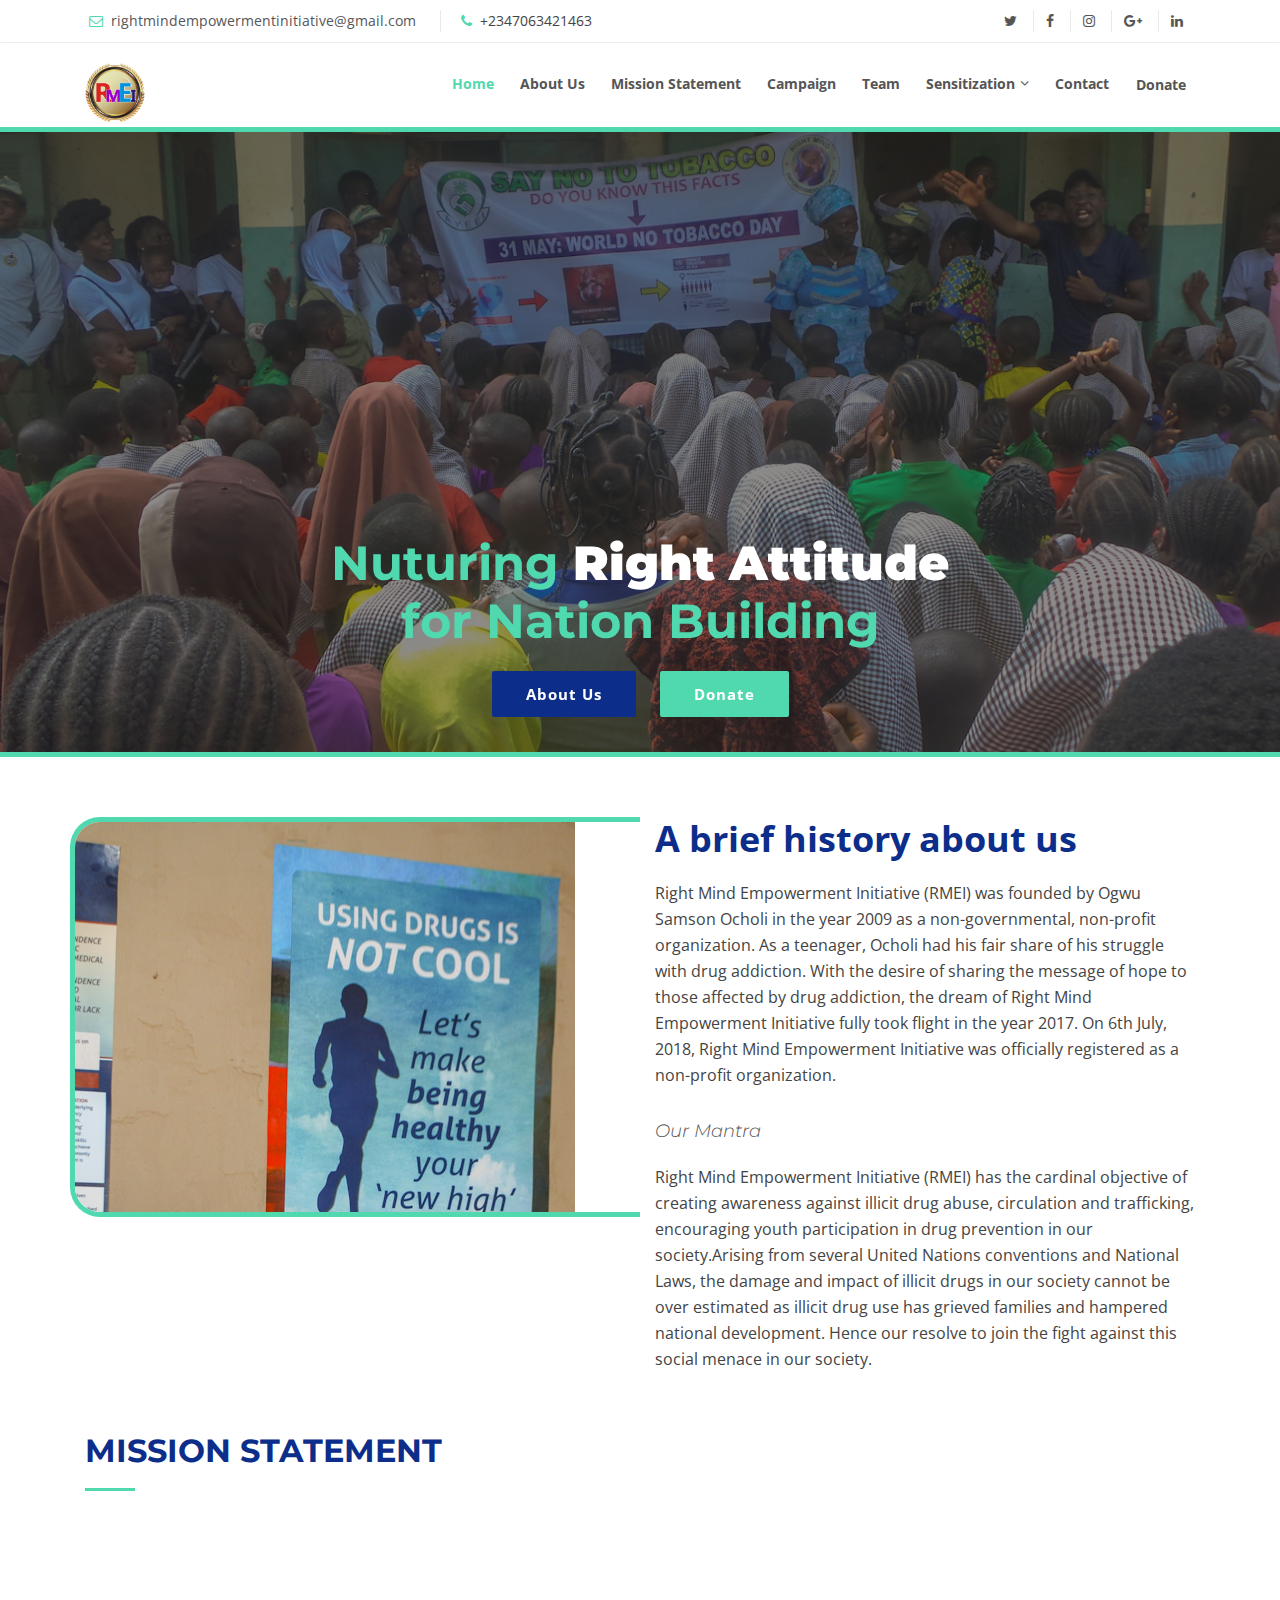
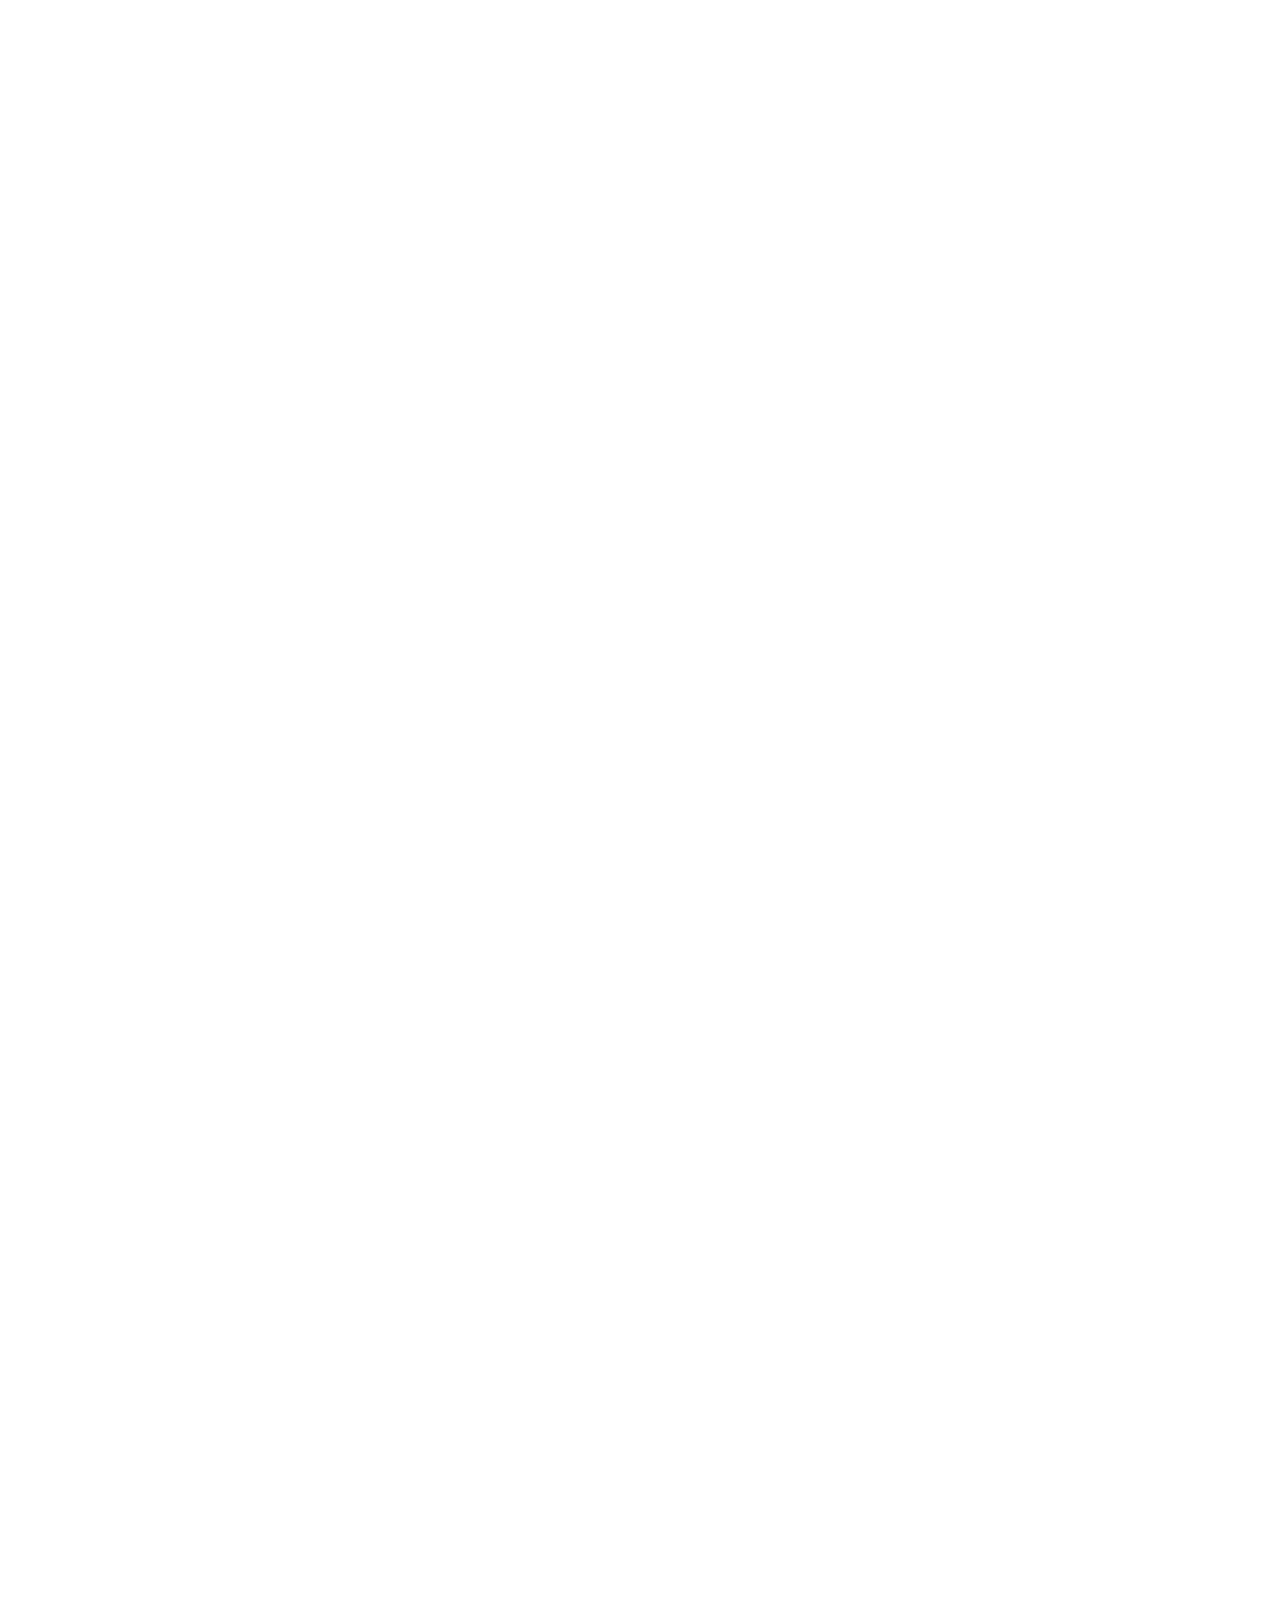
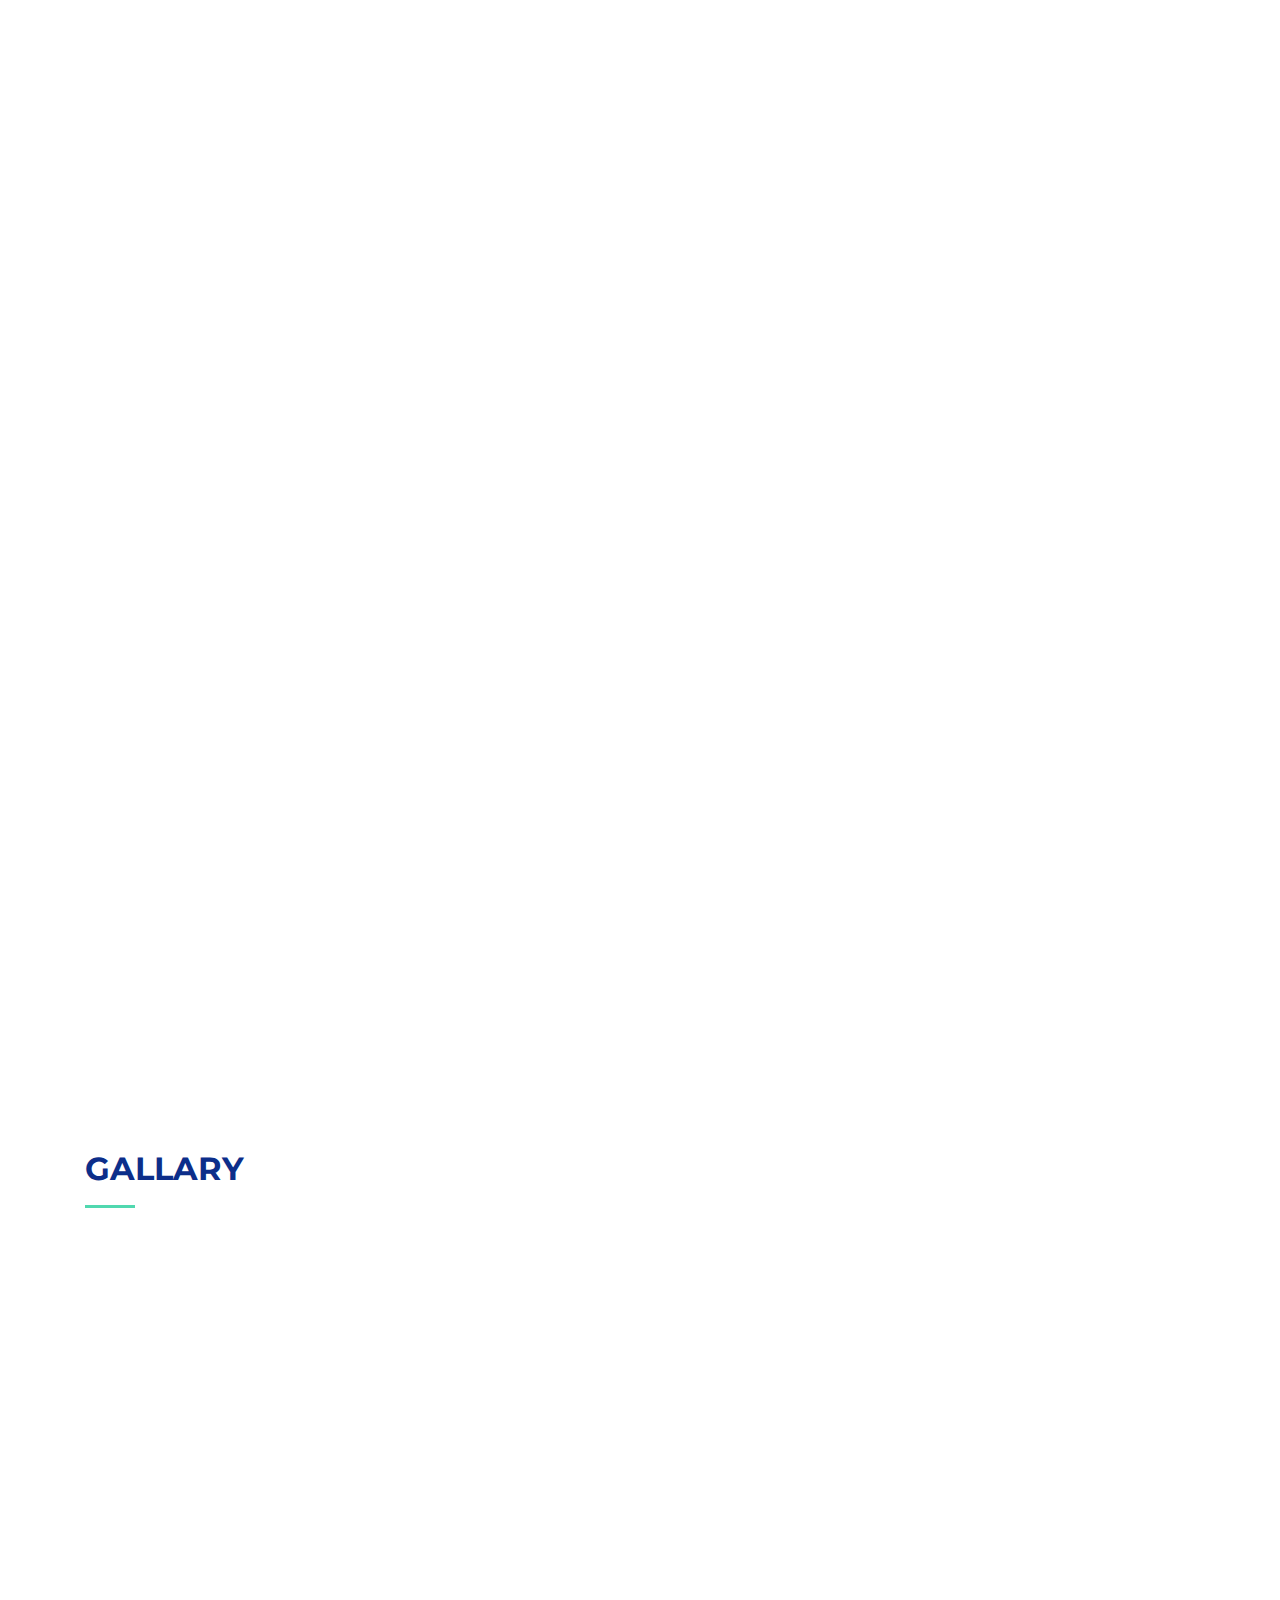
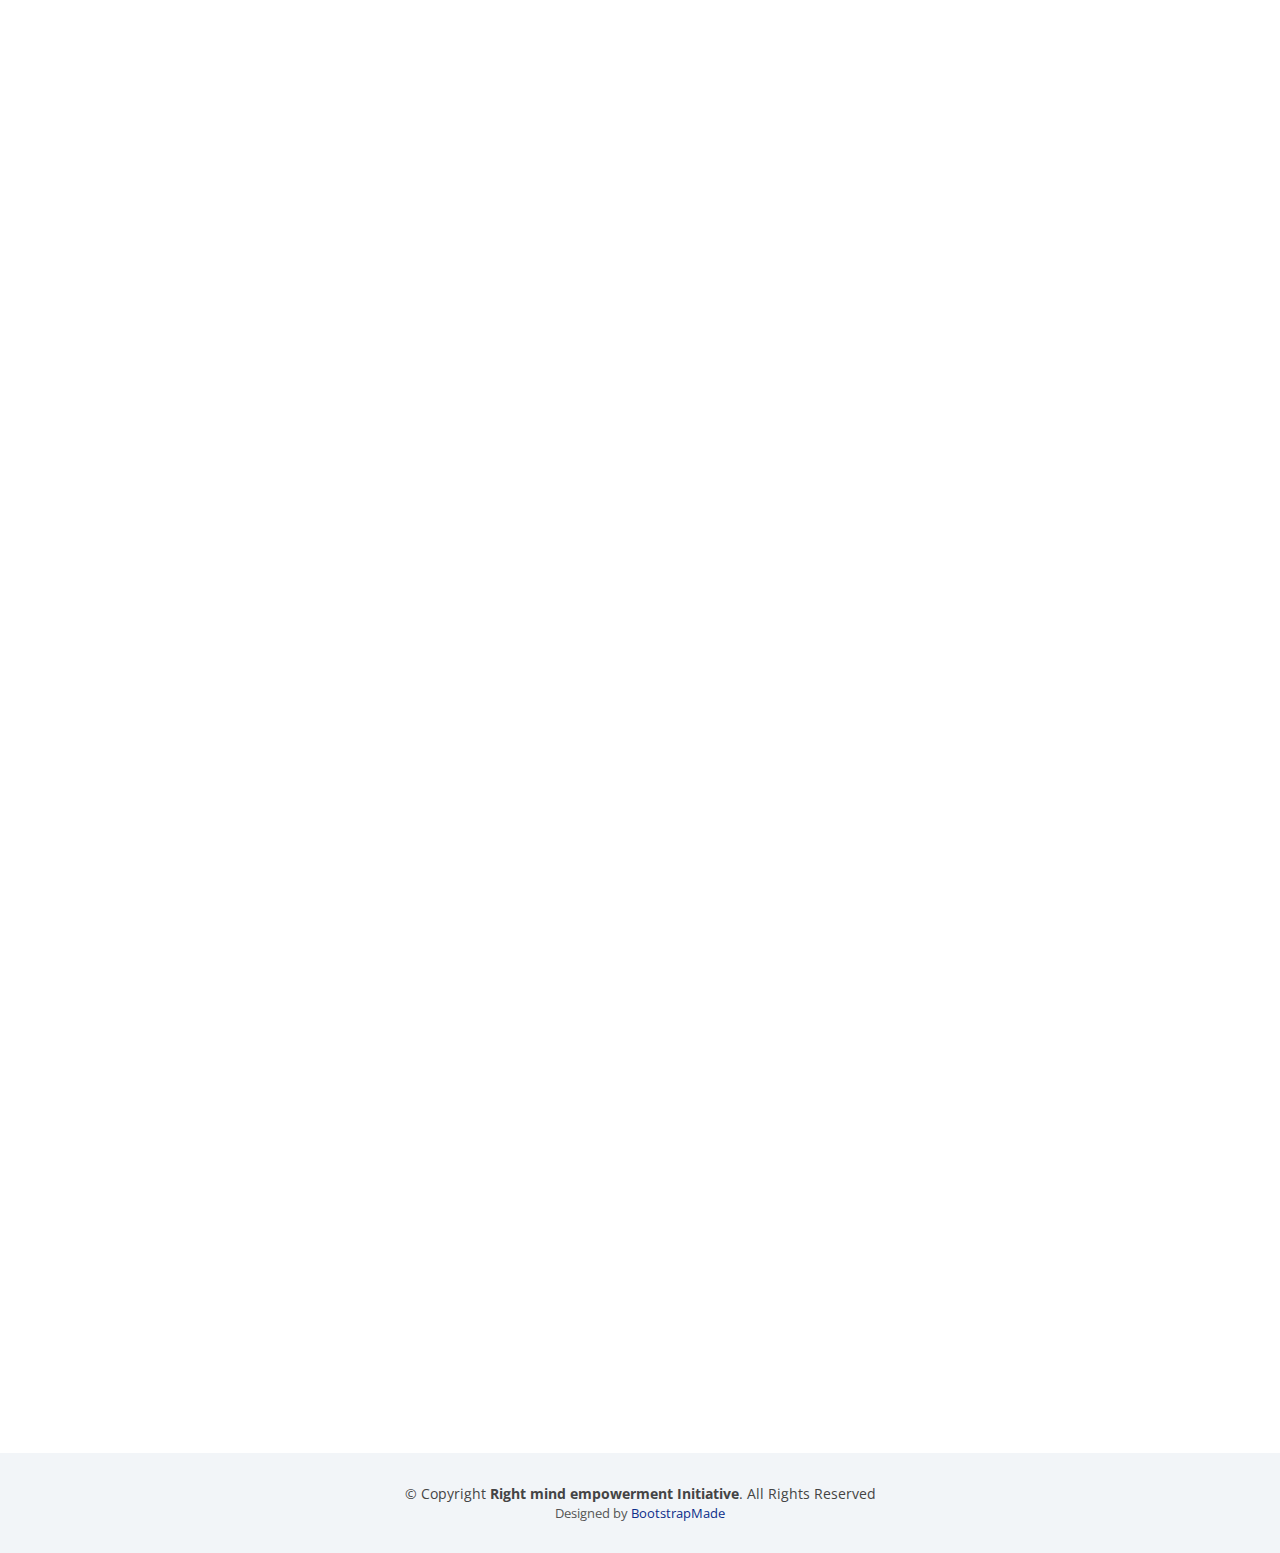
==== commit 80d570e0: "modal payment and success landing page" ====
--- a/index.html
+++ b/index.html
@@ -83,7 +83,7 @@
             </ul>
           </li>
           <li><a href="#contact">Contact</a></li>
-          <li><a href="#contact" class="btn btn-bg bg-color-primary">Donate</a></li>
+          <li><a href="donate.html" class="btn btn-bg bg-color-primary">Donate</a></li>
         </ul>
       </nav><!-- #nav-menu-container -->
     </div>
@@ -96,7 +96,7 @@
       <h2>Nuturing <span>Right Attitude</span><br>for Nation Building</h2>
       <div>
         <a href="#about" class="btn-get-started scrollto">About Us</a>
-        <a href="#portfolio" class="btn-projects scrollto">Donate</a>
+        <a href="#" data-toggle="modal" data-target="#loginModal" class="btn-projects scrollto">Donate</a>
       </div>
     </div>
 
@@ -115,7 +115,8 @@
 
     </div>
 
-  </section><!-- End Intro Section -->
+  </section>
+  <!-- End Intro Section -->
 
   <main id="main">
 
@@ -123,7 +124,7 @@
     <section id="about" class="wow fadeInUp">
       <div class="container">
         <div class="row">
-          <div class="col-lg-6 about-img mb-5">
+          <div class="col-lg-6 about-img mb-5 d-none d-md-block">
             <img src="assets/img/intro-carousel/about-us.jpg" alt="">
           </div>
 
@@ -142,13 +143,16 @@
             <h3>Our Mantra</h3>
 
             <p>
-              Right Mind Empowerment Initiative (RMEI) has the cardinal objective of creating awareness against illicit
+              Right Mind Empowerment Initiative (RMEI) has the cardinal objective of creating awareness against
+              illicit
               drug abuse,
               circulation and trafficking, encouraging youth participation in drug prevention in our society.Arising
               from several
-              United Nations conventions and National Laws, the damage and impact of illicit drugs in our society cannot
+              United Nations conventions and National Laws, the damage and impact of illicit drugs in our society
+              cannot
               be over
-              estimated as illicit drug use has grieved families and hampered national development. Hence our resolve to
+              estimated as illicit drug use has grieved families and hampered national development. Hence our resolve
+              to
               join the
               fight against this social menace in our society.
             </p>
@@ -175,7 +179,8 @@
             <div class="box wow fadeInLeft">
               <div class="icon"><i class="fa fa-bar-chart"></i></div>
               <h4 class="title"><a href="">Vision</a></h4>
-              <p class="description">To touch and change lives to have a drug free society for the peaceful co-existence
+              <p class="description">To touch and change lives to have a drug free society for the peaceful
+                co-existence
                 of humanity, Youth Entrepreneurship
                 and Schools..</p>
             </div>
@@ -350,7 +355,7 @@
             <div class="member">
               <div class="pic"><img src="assets/img/team-1.jpg" alt=""></div>
               <div class="details">
-                <h4>Samson Ocholi<br><br></h4>
+                <h4>Ogwu Ocholi <br>Samson<br></h4>
                 <span>President<br><br></span>
                 <div class="social">
                   <a href=""><i class="fa fa-twitter"></i></a>
@@ -501,11 +506,14 @@
         <div class="row">
           <div class="col-lg-9 text-center text-lg-left">
             <h3 class="cta-title">Call To Action</h3>
-            <p class="cta-text"> There has never need an urgent need for sensitization and campaign on drug avocacy and
+            <p class="cta-text"> There has never need an urgent need for sensitization and campaign on drug avocacy
+              and
               awareness like this
-              present moment. For use to completely achieve our agenda funds is a major requirement. We solicite to your
+              present moment. For use to completely achieve our agenda funds is a major requirement. We solicite to
+              your
               human
-              conscience to assist if possible in anyway you can because we believe that a drug free world is a healthy
+              conscience to assist if possible in anyway you can because we believe that a drug free world is a
+              healthy
               world
             </p>
           </div>
@@ -530,8 +538,8 @@
 
             <div class="col-lg-3 col-md-4 col-sm-6">
               <div class="portfolio-item wow fadeInUp">
-                <a href="assets/img/portfolio/g-1.JPG" class="venobox" data-gall="portfolioGallery">
-                  <img src="assets/img/portfolio/g-1.JPG" alt="">
+                <a href="assets/img/portfolio/g-1.jpg" class="venobox" data-gall="portfolioGallery">
+                  <img src="assets/img/portfolio/g-1.jpg" alt="">
                   <div class="portfolio-overlay">
                     <div class="portfolio-info">
 
@@ -595,8 +603,8 @@
 
             <div class="col-lg-3 col-md-4 col-sm-6">
               <div class="portfolio-item wow fadeInUp">
-                <a href="assets/img/portfolio/g-6.JPG" class="venobox" data-gall="portfolioGallery">
-                  <img src="assets/img/portfolio/g-6.JPG" alt="">
+                <a href="assets/img/portfolio/g-6.jpg" class="venobox" data-gall="portfolioGallery">
+                  <img src="assets/img/portfolio/g-6.jpg" alt="">
                   <div class="portfolio-overlay">
                     <div class="portfolio-info">
 
@@ -883,20 +891,72 @@
 
   <a href="#" class="back-to-top"><i class="fa fa-chevron-up"></i></a>
 
-  <!-- Vendor JS Files -->
-  <script src="assets/vendor/jquery/jquery.min.js"></script>
-  <script src="assets/vendor/bootstrap/js/bootstrap.bundle.min.js"></script>
-  <script src="assets/vendor/jquery.easing/jquery.easing.min.js"></script>
-  <script src="assets/vendor/php-email-form/validate.js"></script>
-  <script src="assets/vendor/wow/wow.min.js"></script>
-  <script src="assets/vendor/venobox/venobox.min.js"></script>
-  <script src="assets/vendor/owl.carousel/owl.carousel.min.js"></script>
-  <script src="assets/vendor/jquery-sticky/jquery.sticky.js"></script>
-  <script src="assets/vendor/superfish/superfish.min.js"></script>
-  <script src="assets/vendor/hoverIntent/hoverIntent.js"></script>
-
-  <!-- Template Main JS File -->
-  <script src="assets/js/main.js"></script>
+  <!-- ===login modal start ==== -->
+
+  <!-- <a href="#" data-toggle="modal" data-target="#login-modal">Login</a> -->
+
+  <div class="modal fade" id="loginModal" tabindex="-1" role="dialog" aria-labelledby="exampleModalLabel"
+    aria-hidden="true">
+    <div class="modal-dialog modal-dialog-centered" role="document">
+      <div class="modal-content">
+        <div class="modal-header border-bottom-0">
+          <button type="button" class="close" data-dismiss="modal" aria-label="Close">
+            <span aria-hidden="true">&times;</span>
+          </button>
+        </div>
+        <div class="modal-body">
+          <div class="form-title text-center">
+            <h4>DONATION AMOUNT</h4>
+          </div>
+
+          <div class="d-flex flex-column text-center">
+            <form>
+              <div class="form-group">
+                <input type="email" class="form-control" id="email1" placeholder="Your email address...">
+              </div>
+
+              <div class="form-inline">
+                <div class="input-group">
+                  <div class="input-group-prepend"><span class="input-group-text">$</span></div>
+                  <input type="text" class="form-control text-right" id="InputAmountDollar" placeholder="00">
+                  <div class="input-group-append"><span class="input-group-text">.00</span></div>
+                </div>
+              </div>
+              <h6 class="note-info">kindly input amount for naira donation</h6>
+              <div class="form-inline">
+                <div class="input-group">
+                  <div class="input-group-prepend"><span class="input-group-text">&#x20A6;</span></div>
+                  <input type="text" class="form-control text-right" id="InputAmountNaira" placeholder="00">
+                  <div class="input-group-append"><span class="input-group-text">.00</span></div>
+                </div>
+              </div>
+              <h6 class="note-info">kindly input amount for dollar donation</h6>
+              <hr>
+
+              <button type="button" class="btn btn-accent btn-info btn-block btn-round">Donate</button>
+            </form>
+
+            <div class="text-center text-muted delimiter">you will be directed to a secure payment channel</div>
+          </div>
+        </div>
+      </div>
+    </div>
+    <!-- ====== login modal end ====== -->
+
+    <!-- Vendor JS Files -->
+    <script src="assets/vendor/jquery/jquery.min.js"></script>
+    <script src="assets/vendor/bootstrap/js/bootstrap.bundle.min.js"></script>
+    <script src="assets/vendor/jquery.easing/jquery.easing.min.js"></script>
+    <script src="assets/vendor/php-email-form/validate.js"></script>
+    <script src="assets/vendor/wow/wow.min.js"></script>
+    <script src="assets/vendor/venobox/venobox.min.js"></script>
+    <script src="assets/vendor/owl.carousel/owl.carousel.min.js"></script>
+    <script src="assets/vendor/jquery-sticky/jquery.sticky.js"></script>
+    <script src="assets/vendor/superfish/superfish.min.js"></script>
+    <script src="assets/vendor/hoverIntent/hoverIntent.js"></script>
+
+    <!-- Template Main JS File -->
+    <script src="assets/js/main.js"></script>
 
 </body>
 
--- a/assets/css/style.css
+++ b/assets/css/style.css
@@ -232,7 +232,7 @@
 
 @media (max-width: 767px) {
   #intro .intro-content h2 {
-    font-family: "Raleway", sans-serif;
+    font-family: "Open Sans", sans-serif;
     font-weight: 700;
     font-size: 34px;
   }
@@ -240,7 +240,7 @@
 
 #intro .intro-content .btn-get-started, 
 #intro .intro-content .btn-projects {
-  font-family: "Raleway", sans-serif;
+  font-family: "Open Sans", sans-serif;
   font-size: 15px;
   font-weight: bold;
   letter-spacing: 1px;
@@ -376,7 +376,7 @@
   text-decoration: none;
   display: inline-block;
   color: #555;
-  font-family: "Raleway", sans-serif;
+  font-family: "Open Sans", sans-serif;
   font-weight: 700;
   font-size: 14px;
   outline: none;
@@ -601,7 +601,7 @@
   color: #0c2e8a;
   font-weight: 700;
   font-size: 36px;
-  font-family: "Raleway", sans-serif;
+  font-family: "Open Sans", sans-serif;
 }
 
 #about .content h3 {
@@ -1099,7 +1099,7 @@
   font-size: 15px;
 }
 
-#contact .php-email-form input::focus, #contact .php-email-form textarea::focus {
+#contact .php-email-form input:focus, #contact .php-email-form textarea:focus {
   background-color: #50d8af;
 }
 
@@ -1158,3 +1158,62 @@
 #footer .credits a {
   color: #0c2e8a;
 }
+
+/* modal section located an the end of the html page */
+.container-wrapper {
+  padding: 2rem 0rem;
+}
+
+@media (min-width: 576px){
+  .modal-dialog {
+    max-width: 400px;
+  
+  }
+  
+  .modal-dialog .modal-content {
+      padding: 1rem;
+    }
+}
+
+.modal-header .close {
+    margin-top: -1.5rem;
+}
+
+.form-title {
+  margin: -2rem 0rem 2rem;
+}
+
+.form-title h4{
+ color: #0c2e8a;
+}
+
+.btn-round {
+  border-radius: 3rem;
+}
+
+.btn-accent {
+  background-color: #18d26e;
+}
+
+.delimiter {
+  padding: 1rem;  
+  color: #18d26e;
+  font-size: 0.8em;
+}
+
+.social-buttons .btn{
+    margin: 0 0.5rem 1rem;
+}
+
+.signup-section {
+  padding: 0.3rem 0rem;
+}
+
+.note-info{
+  padding: 0 !important;
+  margin: 0 !important;
+  color: #50d8af;
+  font-size: 0.7em;
+  margin-bottom: 2em !important;
+  text-align: start;
+}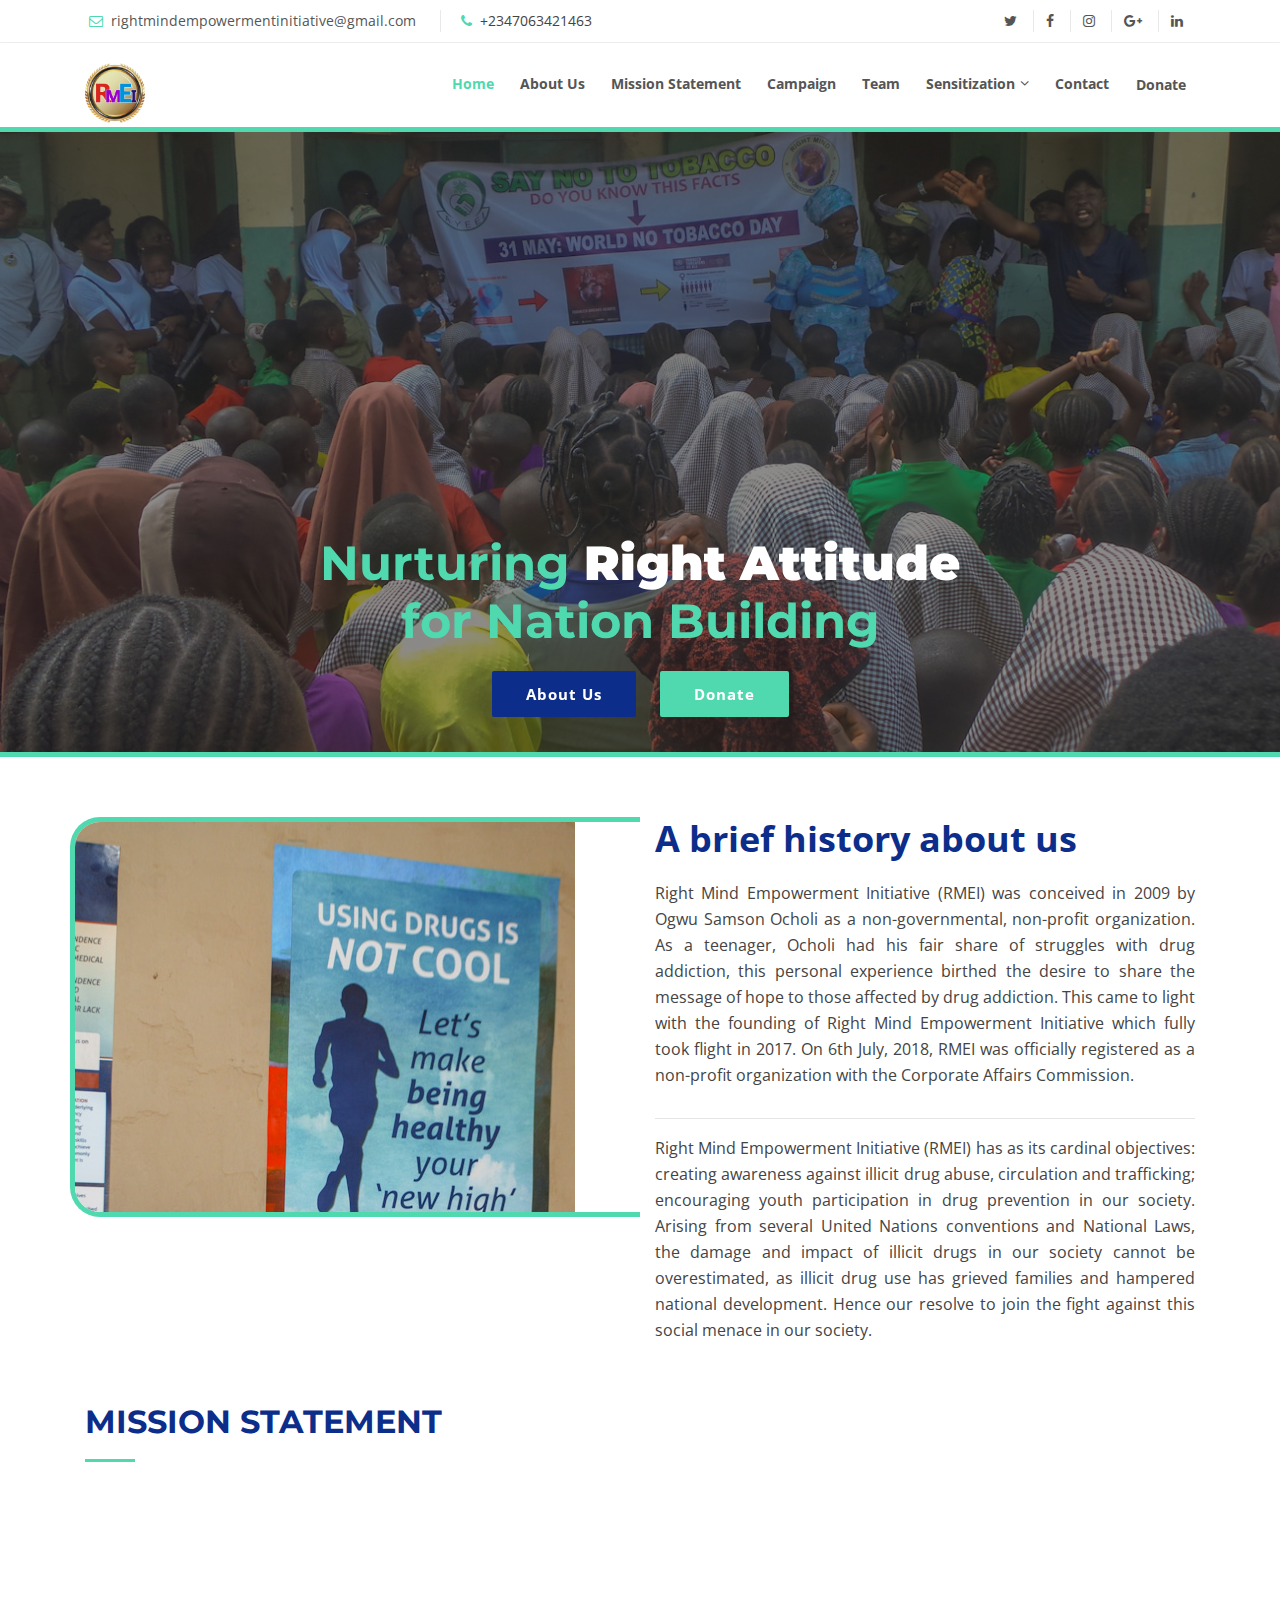
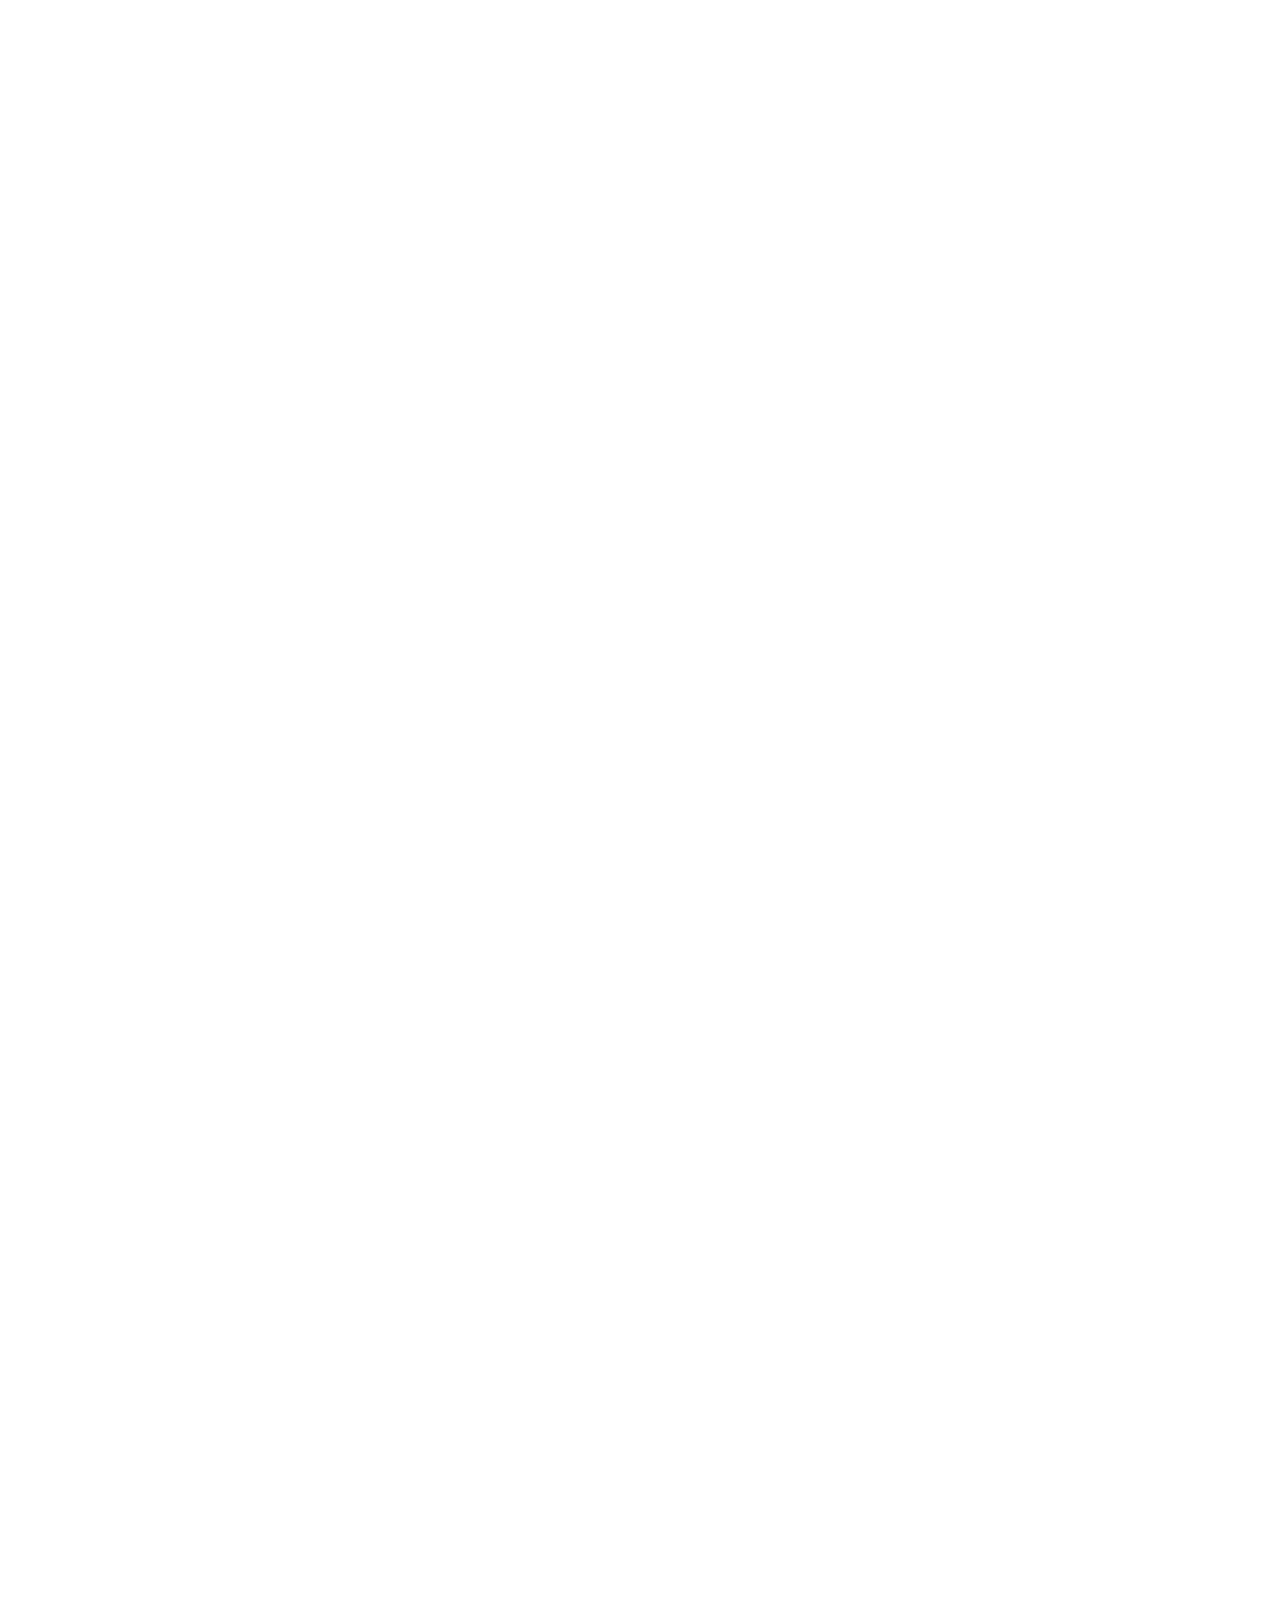
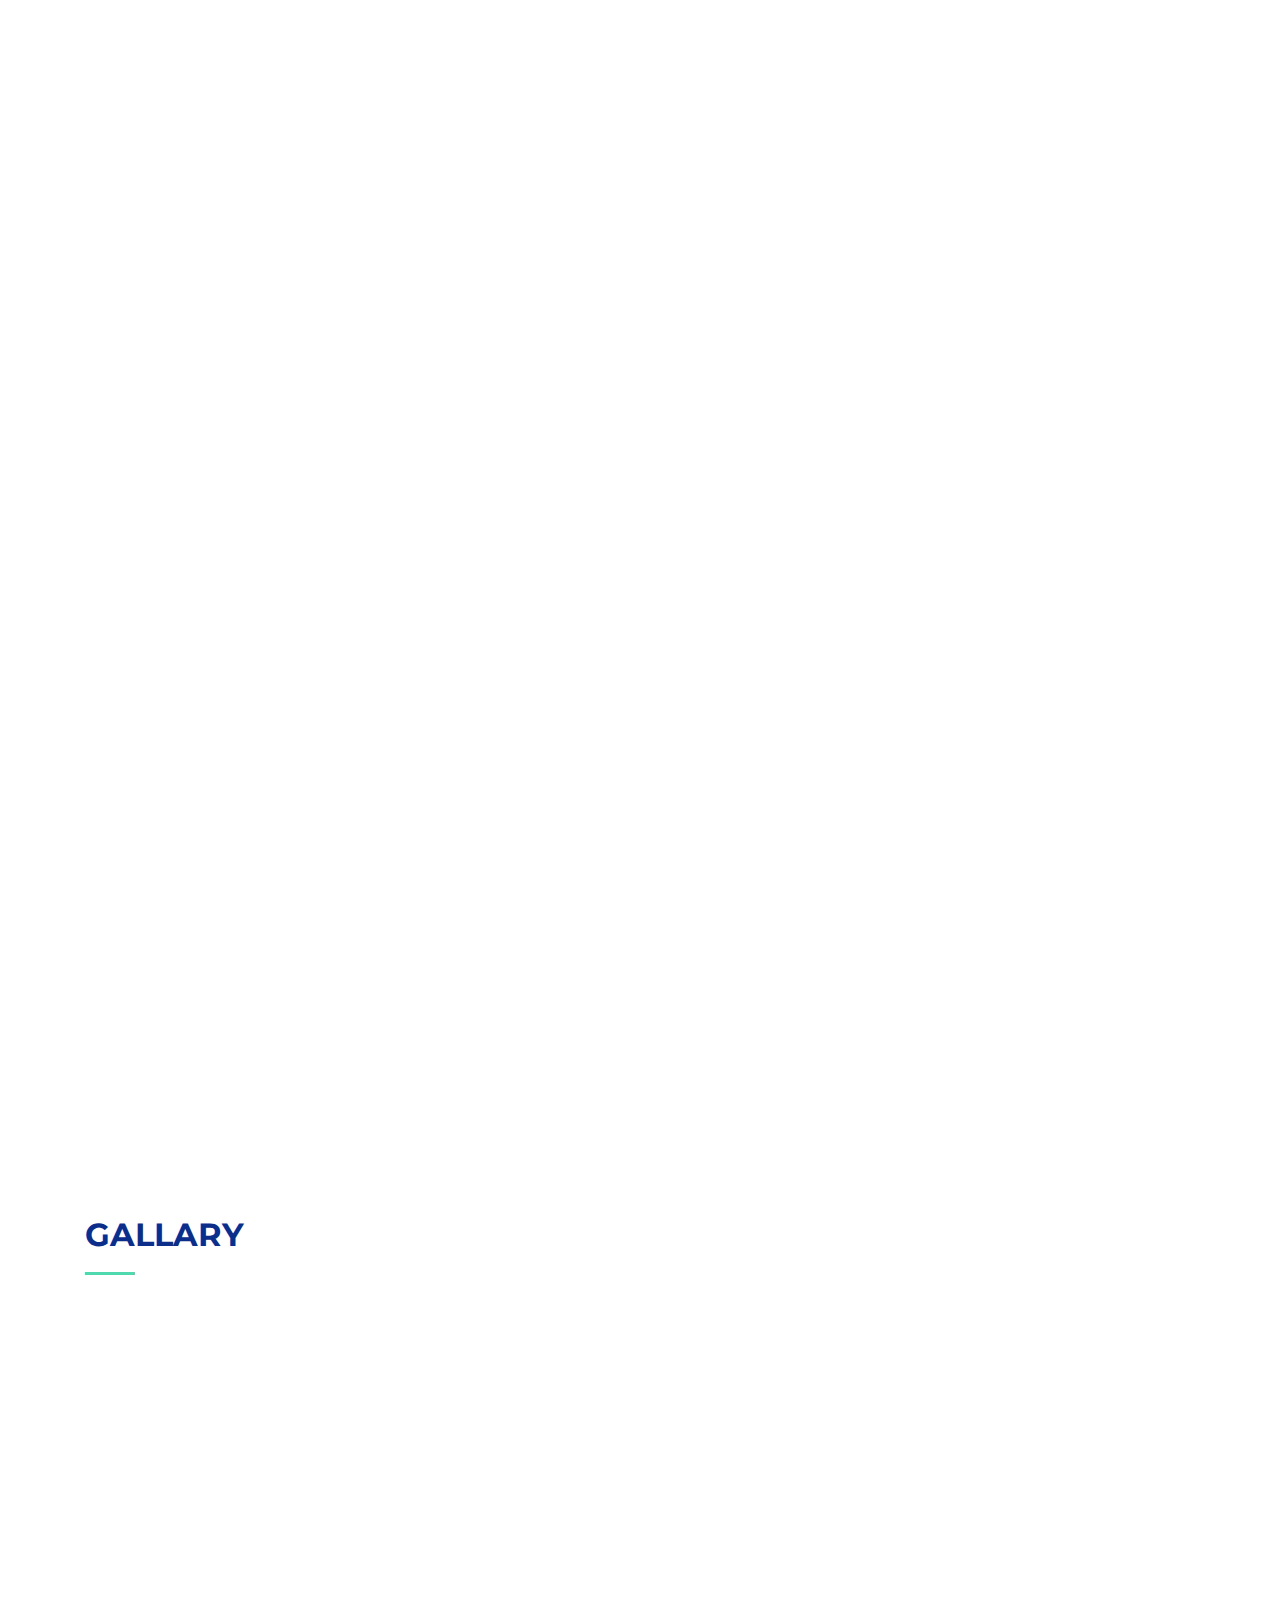
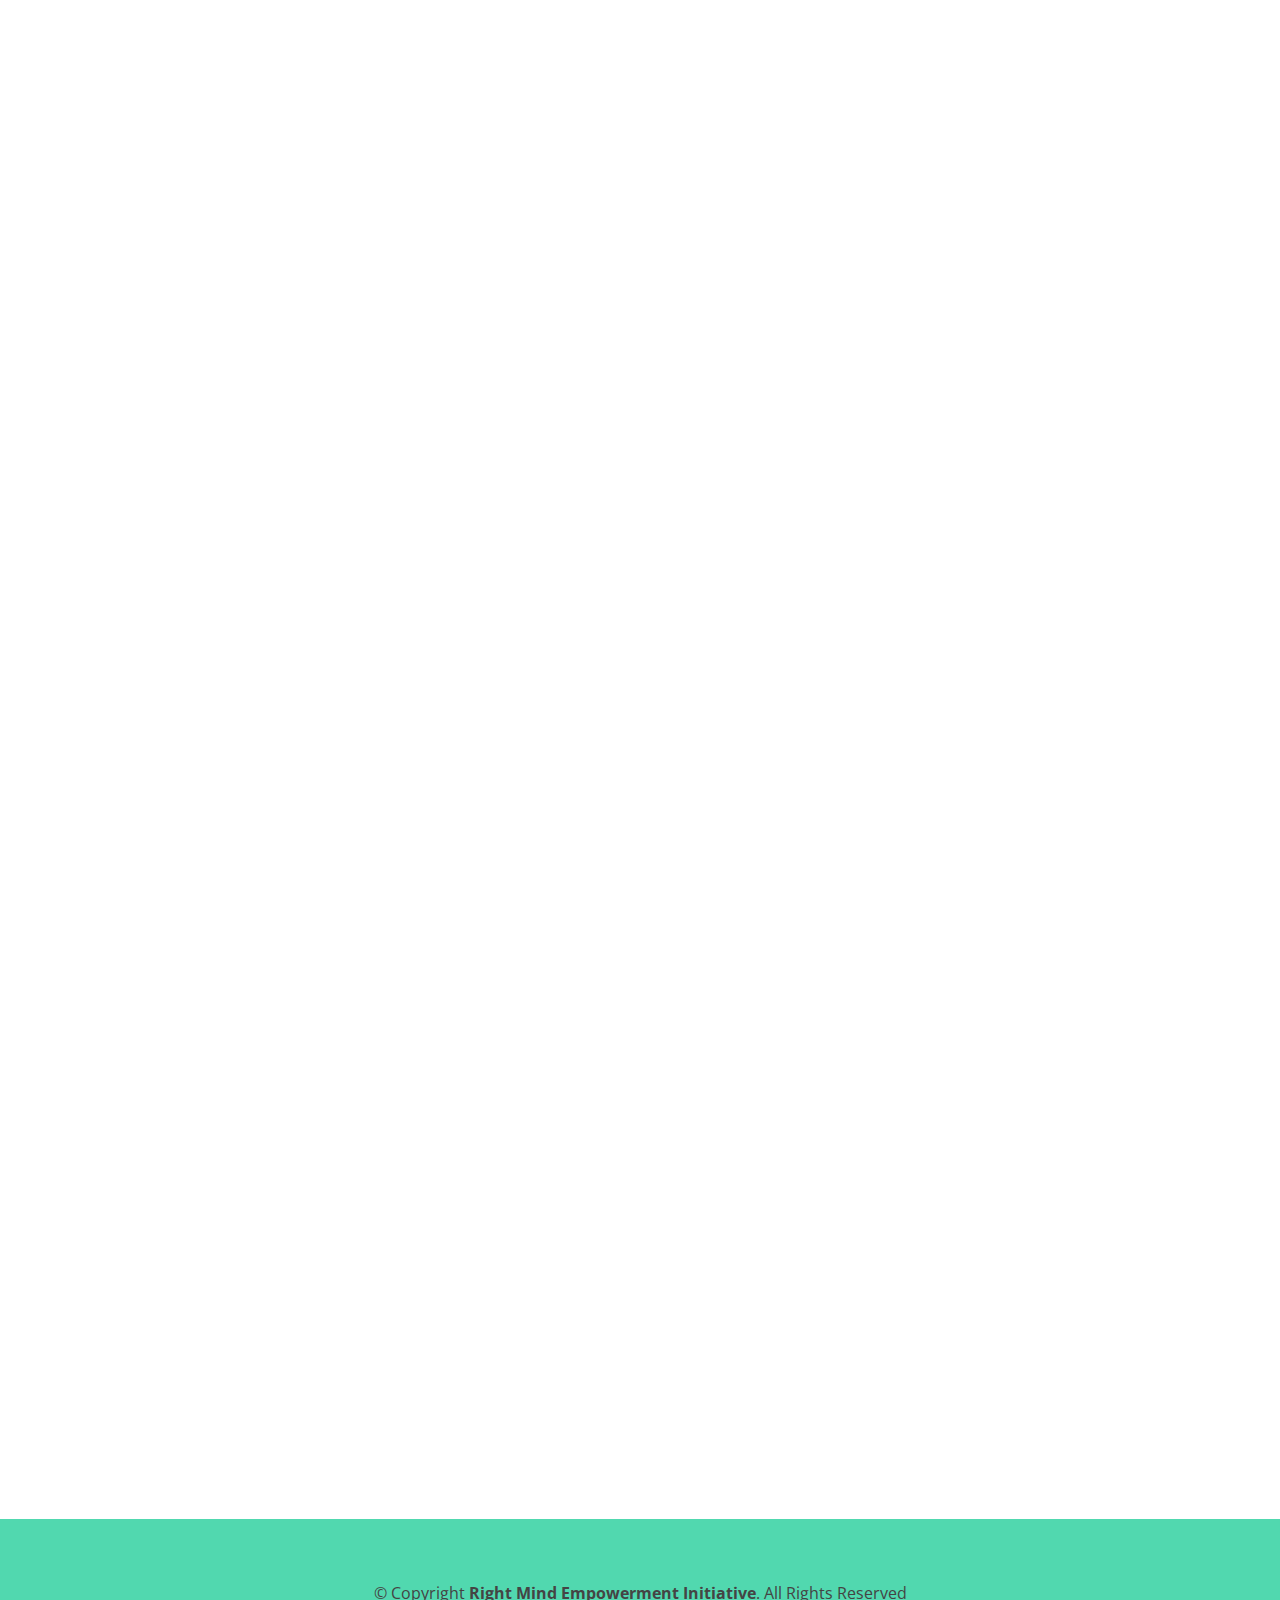
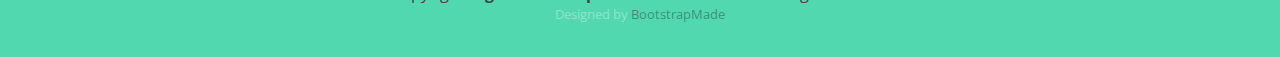
==== commit 3094fbc9: "team profile update" ====
--- a/index.html
+++ b/index.html
@@ -5,13 +5,13 @@
   <meta charset="utf-8">
   <meta content="width=device-width, initial-scale=1.0" name="viewport">
 
-  <title>RMEI</title>
+  <title>Right Mind | Empowerment Initiative</title>
   <meta content="" name="descriptison">
   <meta content="" name="keywords">
 
   <!-- Favicons -->
   <link href="assets/img/favicon.png" rel="icon">
-  <link href="assets/img/apple-touch-icon.png" rel="apple-touch-icon">
+  <link href="assets/img/favicon.png" rel="apple-touch-icon">
 
   <!-- Google Fonts -->
   <link
@@ -64,7 +64,7 @@
       <div id="logo" class="pull-left">
         <!-- <h1><a href="#topbar" class="scrollto">RM<span>EI</span></a></h1> -->
         <!-- Uncomment below if you prefer to use an image logo -->
-        <a href="#topbar"><img src="./assets/img/logo.jpg" alt="company logo" style="width: 60px; margin-top:0"></a>
+        <a href="#topbar"><img src="./assets/img/logo.png" alt="company logo" style="width: 60px; margin-top:0"></a>
       </div>
 
       <nav id="nav-menu-container">
@@ -83,7 +83,8 @@
             </ul>
           </li>
           <li><a href="#contact">Contact</a></li>
-          <li><a href="donate.html" class="btn btn-bg bg-color-primary">Donate</a></li>
+          <li><a href="#" data-toggle="modal" data-target="#loginModal" class="btn btn-bg bg-color-primary">Donate</a>
+          </li>
         </ul>
       </nav><!-- #nav-menu-container -->
     </div>
@@ -93,7 +94,7 @@
   <section id="intro">
 
     <div class="intro-content">
-      <h2>Nuturing <span>Right Attitude</span><br>for Nation Building</h2>
+      <h2>Nurturing <span>Right Attitude</span><br>for Nation Building</h2>
       <div>
         <a href="#about" class="btn-get-started scrollto">About Us</a>
         <a href="#" data-toggle="modal" data-target="#loginModal" class="btn-projects scrollto">Donate</a>
@@ -124,37 +125,32 @@
     <section id="about" class="wow fadeInUp">
       <div class="container">
         <div class="row">
-          <div class="col-lg-6 about-img mb-5 d-none d-md-block">
+          <div class="col-lg-6 about-img mb-5 d-none d-lg-block">
             <img src="assets/img/intro-carousel/about-us.jpg" alt="">
           </div>
 
           <div class="col-lg-6 content">
             <h2>A brief history about us</h2>
-            <p>Right Mind Empowerment Initiative (RMEI) was founded by Ogwu Samson Ocholi in the year 2009 as a
-              non-governmental,
-              non-profit organization. As a teenager, Ocholi had his fair share of his struggle with drug addiction.
-              With the desire
-              of sharing the message of hope to those affected by drug addiction, the dream of Right Mind Empowerment
-              Initiative fully
-              took flight in the year 2017. On 6th July, 2018, Right Mind Empowerment Initiative was officially
-              registered as a
-              non-profit organization.</p>
-
-            <h3>Our Mantra</h3>
-
-            <p>
-              Right Mind Empowerment Initiative (RMEI) has the cardinal objective of creating awareness against
-              illicit
-              drug abuse,
-              circulation and trafficking, encouraging youth participation in drug prevention in our society.Arising
-              from several
-              United Nations conventions and National Laws, the damage and impact of illicit drugs in our society
-              cannot
-              be over
-              estimated as illicit drug use has grieved families and hampered national development. Hence our resolve
-              to
-              join the
-              fight against this social menace in our society.
+            <p class="text-justify">Right Mind Empowerment Initiative (RMEI) was conceived in 2009 by Ogwu Samson Ocholi
+              as a
+              non-governmental, non-profit
+              organization. As a teenager, Ocholi had his fair share of struggles with drug addiction, this personal
+              experience
+              birthed the desire to share the message of hope to those affected by drug addiction.
+              This came to light with the founding of Right Mind Empowerment Initiative which fully took flight in 2017.
+              On 6th July,
+              2018, RMEI was officially registered as a non-profit organization with the Corporate Affairs Commission.
+            </p>
+
+            <hr>
+
+            <p class="text-justify">
+              Right Mind Empowerment Initiative (RMEI) has as its cardinal objectives: creating awareness against
+              illicit drug abuse, circulation and trafficking; encouraging youth participation in drug prevention in our
+              society. Arising from several United Nations conventions and National Laws, the damage and
+              impact of illicit drugs
+              in our society cannot be overestimated, as illicit drug use has grieved families and hampered national
+              development. Hence our resolve to join the fight against this social menace in our society.
             </p>
 
           </div>
@@ -182,7 +178,7 @@
               <p class="description">To touch and change lives to have a drug free society for the peaceful
                 co-existence
                 of humanity, Youth Entrepreneurship
-                and Schools..</p>
+                and Schools.<br><br><br></p>
             </div>
           </div>
 
@@ -190,8 +186,9 @@
             <div class="box wow fadeInRight">
               <div class="icon"><i class="fa fa-picture-o"></i></div>
               <h4 class="title"><a href="">Mission</a></h4>
-              <p class="description">Nurturing the right mindset for individual and community development, and nation
-                building. <br> <br></p>
+              <p class="description">To touch and change lives in order to have a drug free society for the peaceful
+                co-existence of humanity, through Youth
+                Entrepreneurship and Schools Sensitization campaigns.<br><br></p>
             </div>
           </div>
 
@@ -199,7 +196,7 @@
             <div class="box wow fadeInLeft" data-wow-delay="0.2s">
               <div class="icon"><i class="fa fa-shopping-bag"></i></div>
               <h4 class="title"><a href="">Goal</a></h4>
-              <p class="description">To have a drug free society and youth empowerment<br><br></p>
+              <p class="description">Youth Empowerment and a drug free society.<br><br><br><br><br></p>
             </div>
           </div>
 
@@ -207,9 +204,10 @@
             <div class="box wow fadeInRight" data-wow-delay="0.2s">
               <div class="icon"><i class="fa fa-map"></i></div>
               <h4 class="title"><a href="">Organisation</a></h4>
-              <p class="description">Right Mind Empowerment Initiative is made up of Board of Trustees as the highest
-                organ of the organization with an
-                advisory role.</p>
+              <p class="description">Right Mind Empowerment Initiative has as the highest organ of the organization a
+                Board of Trustees who play an advisory
+                role; an executive team for administration and supervision plus over 100 volunteers to serve during our
+                campaigns.</p>
             </div>
           </div>
 
@@ -223,7 +221,7 @@
       <div class="container">
         <div class="section-header">
           <h2>Campaign</h2>
-          <p>Within the period in view, our major strategies in carrying out our mandate include:</p>
+          <p>Our major strategies in carrying out our mandate include:</p>
           <ul>
             <li><i class="ion-android-checkmark-circle"></i>Advocacy</li>
             <li><i class="ion-android-checkmark-circle"></i>Public education and Personal engagement</li>
@@ -237,7 +235,7 @@
 
           <div class="col-lg-3 col-md-4 col-sm-6">
             <div class="portfolio-item wow fadeInUp">
-              <a href="assets/img/portfolio/p-1.JPG" class="venobox" data-gall="portfolioGallery">
+              <a href="assets/img/portfolio/p-1.jpg" class="venobox" data-gall="portfolioGallery">
                 <img src="assets/img/portfolio/p-1.jpg" alt="">
                 <div class="portfolio-overlay">
                   <div class="portfolio-info">
@@ -302,8 +300,8 @@
 
           <div class="col-lg-3 col-md-4 col-sm-6">
             <div class="portfolio-item wow fadeInUp">
-              <a href="assets/img/portfolio/p-6.JPG" class="venobox" data-gall="portfolioGallery">
-                <img src="assets/img/portfolio/p-6.JPG" alt="">
+              <a href="assets/img/portfolio/p-6.jpg" class="venobox" data-gall="portfolioGallery">
+                <img src="assets/img/portfolio/p-6.jpg" alt="">
                 <div class="portfolio-overlay">
                   <div class="portfolio-info">
 
@@ -385,6 +383,22 @@
 
           <div class="col-lg-3 col-md-4">
             <div class="member">
+              <div class="pic"><img src="assets/img/team-10.jpg" alt=""></div>
+              <div class="details">
+                <h4>Iyangabasi Joseph<br>Peter<br></h4>
+                <span>Executive Secretary<br><br></span>
+                <div class="social">
+                  <a href=""><i class="fa fa-twitter"></i></a>
+                  <a href=""><i class="fa fa-facebook"></i></a>
+                  <a href=""><i class="fa fa-google-plus"></i></a>
+                  <a href=""><i class="fa fa-linkedin"></i></a>
+                </div>
+              </div>
+            </div>
+          </div>
+
+          <div class="col-lg-3 col-md-4">
+            <div class="member">
               <div class="pic"><img src="assets/img/team-3.jpg" alt=""></div>
               <div class="details">
                 <h4>Patience Asone <br> Osinere</h4>
@@ -435,8 +449,8 @@
             <div class="member">
               <div class="pic"><img src="assets/img/team-6.jpg" alt=""></div>
               <div class="details">
-                <h4>Adaeze Ihuoma <br> Onukwe</h4>
-                <span>Communication offcer II/<br>Director Human Resources</span>
+                <h4>Adaeze Ihuoma <br> Onukwue</h4>
+                <span>Communication officer II/<br>Director Human Resources</span>
                 <div class="social">
                   <a href=""><i class="fa fa-twitter"></i></a>
                   <a href=""><i class="fa fa-facebook"></i></a>
@@ -505,20 +519,17 @@
       <div class="container">
         <div class="row">
           <div class="col-lg-9 text-center text-lg-left">
-            <h3 class="cta-title">Call To Action</h3>
-            <p class="cta-text"> There has never need an urgent need for sensitization and campaign on drug avocacy
-              and
-              awareness like this
-              present moment. For use to completely achieve our agenda funds is a major requirement. We solicite to
-              your
-              human
-              conscience to assist if possible in anyway you can because we believe that a drug free world is a
-              healthy
-              world
+            <h3 class="cta-title">Support</h3>
+            <p class="cta-text"> There has never been a time for an urgent need for sensitization and campaign on drug
+              advocacy and awareness like this
+              present moment. For us to completely achieve our rid our society of this canker, funds are a necessity. We
+              appeal to
+              your human conscience to join us as in our quest, because we believe that a drug free world is a healthy
+              world.
             </p>
           </div>
           <div class="col-lg-3 cta-btn-container text-center">
-            <a class="cta-btn align-middle" href="#">Donate</a>
+            <a class="cta-btn align-middle" data-toggle="modal" data-target="#loginModal" href="#">Donate</a>
           </div>
         </div>
 
@@ -875,7 +886,7 @@
   <footer id="footer">
     <div class="container">
       <div class="copyright">
-        &copy; Copyright <strong>Right mind empowerment Initiative</strong>. All Rights Reserved
+        &copy; Copyright <strong>Right Mind Empowerment Initiative</strong>. All Rights Reserved
       </div>
       <div class="credits">
         <!--
--- a/assets/css/style.css
+++ b/assets/css/style.css
@@ -42,6 +42,7 @@
   position: fixed;
   display: none;
   background: #50d8af;
+  border: 2px solid #ffffff;
   color: #fff;
   padding: 6px 12px 9px 12px;
   font-size: 16px;
@@ -1139,9 +1140,9 @@
 # Footer
 --------------------------------------------------------------*/
 #footer {
-  background: #f2f5f8;
-  padding: 0 0 30px 0;
-  font-size: 14px;
+  background: #51d8af;
+  padding: 2em 0 2em 0;
+  font-size: 16px;
 }
 
 #footer .copyright {
@@ -1152,11 +1153,11 @@
 #footer .credits {
   text-align: center;
   font-size: 13px;
-  color: #555;
+  color: rgba(255, 255, 255, 0.37);
 }
 
 #footer .credits a {
-  color: #0c2e8a;
+  color: #222e2a70;
 }
 
 /* modal section located an the end of the html page */
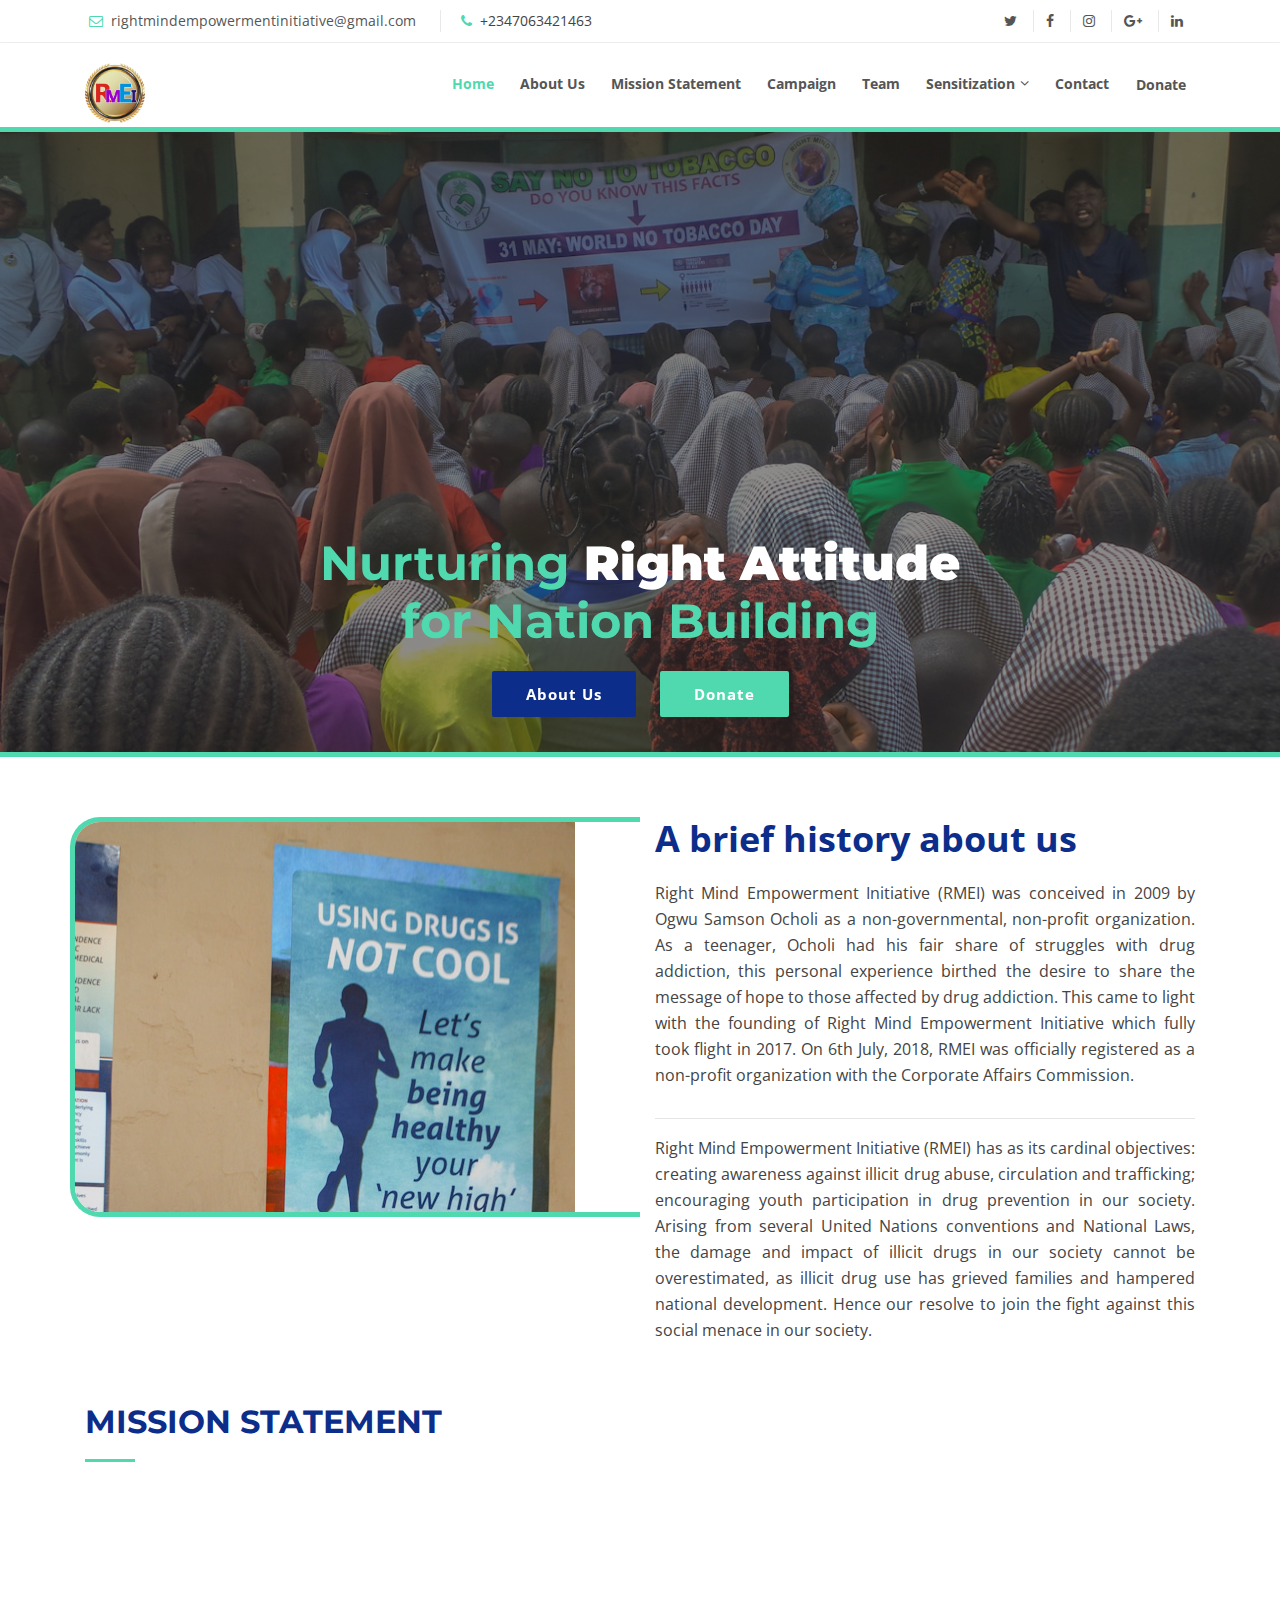
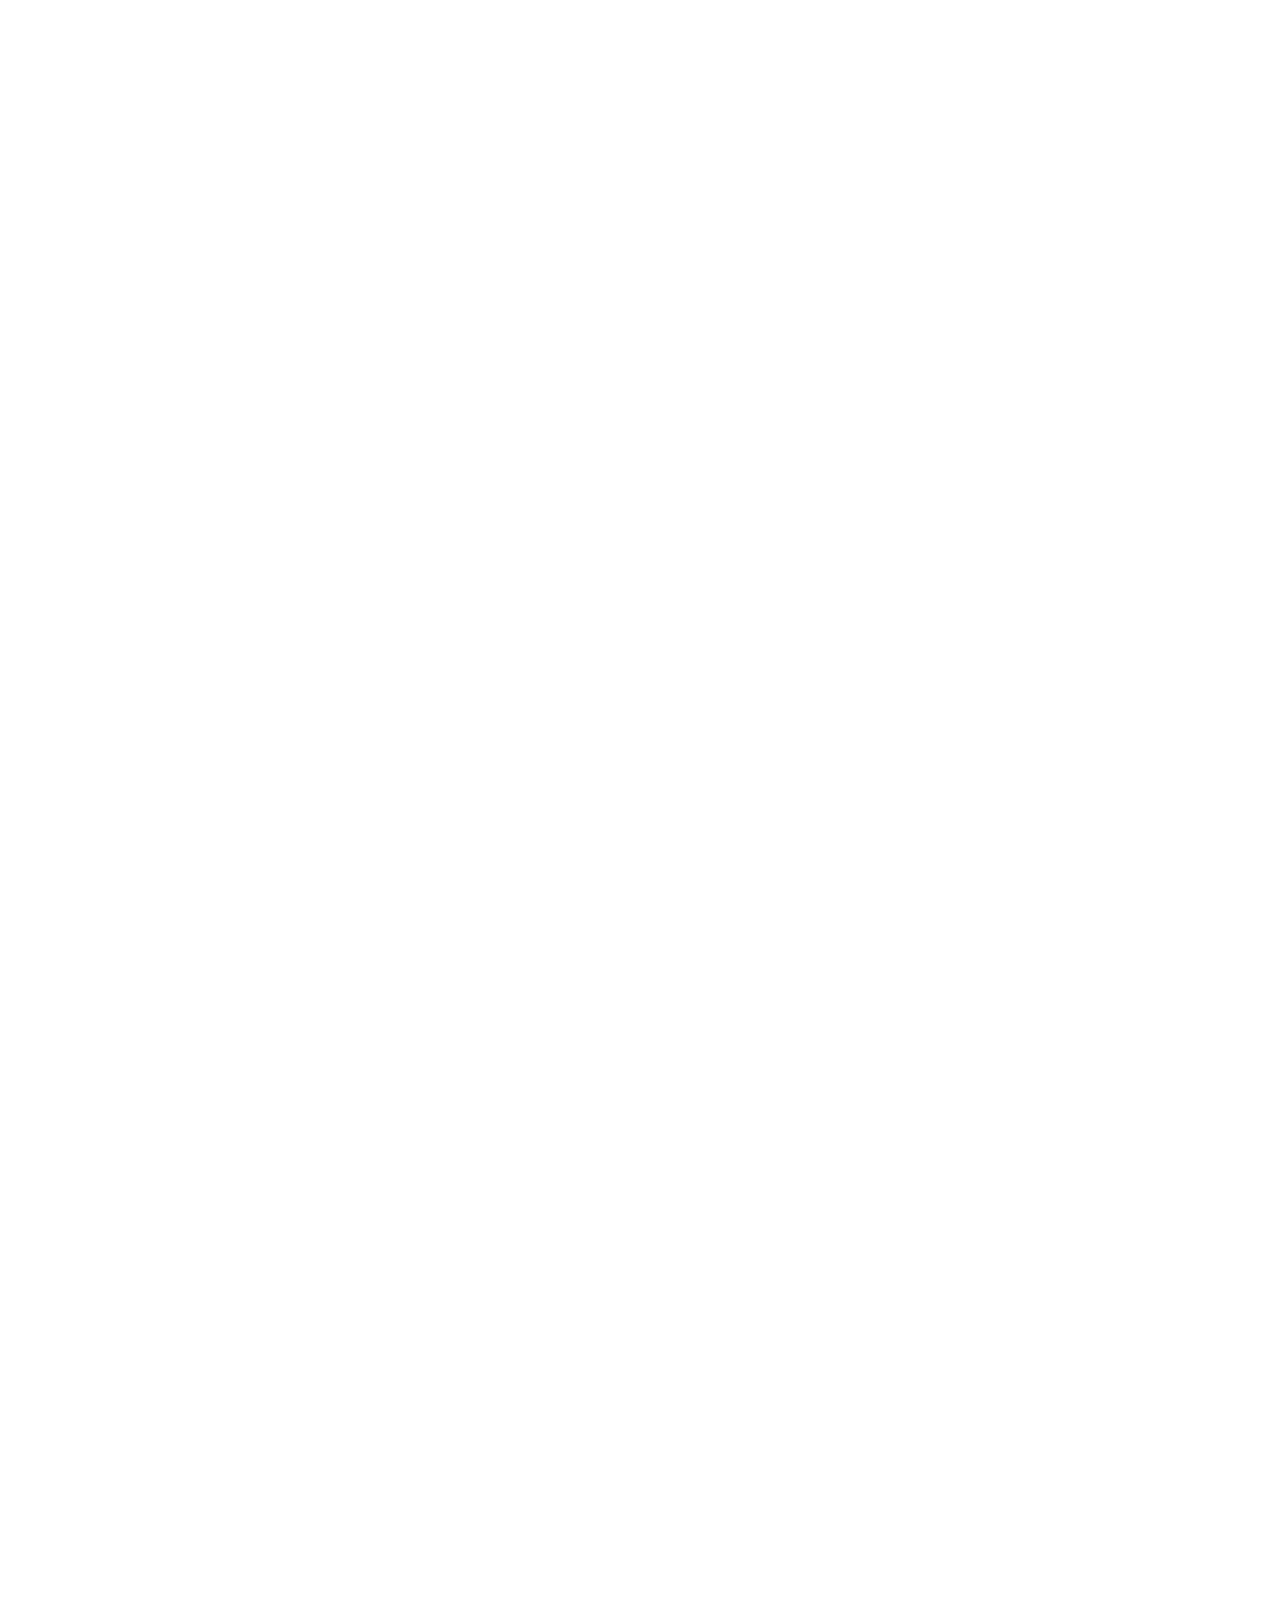
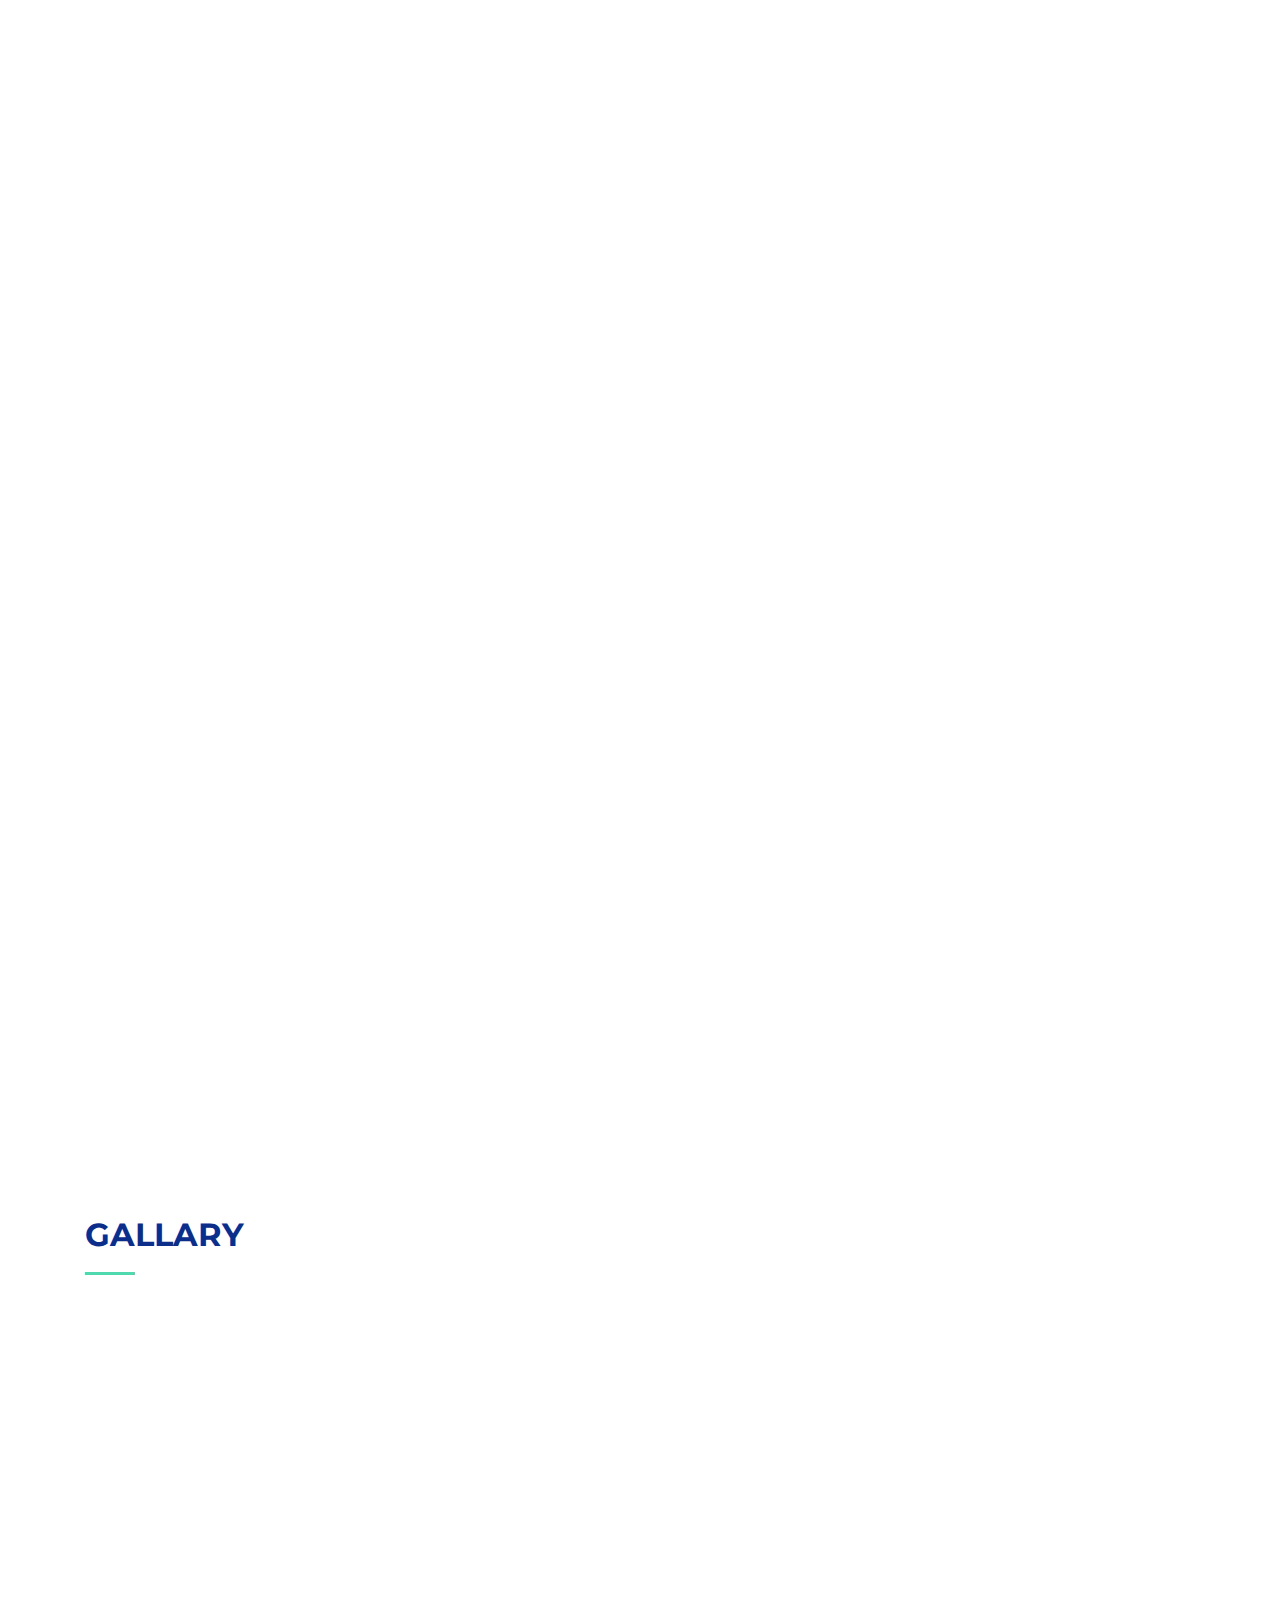
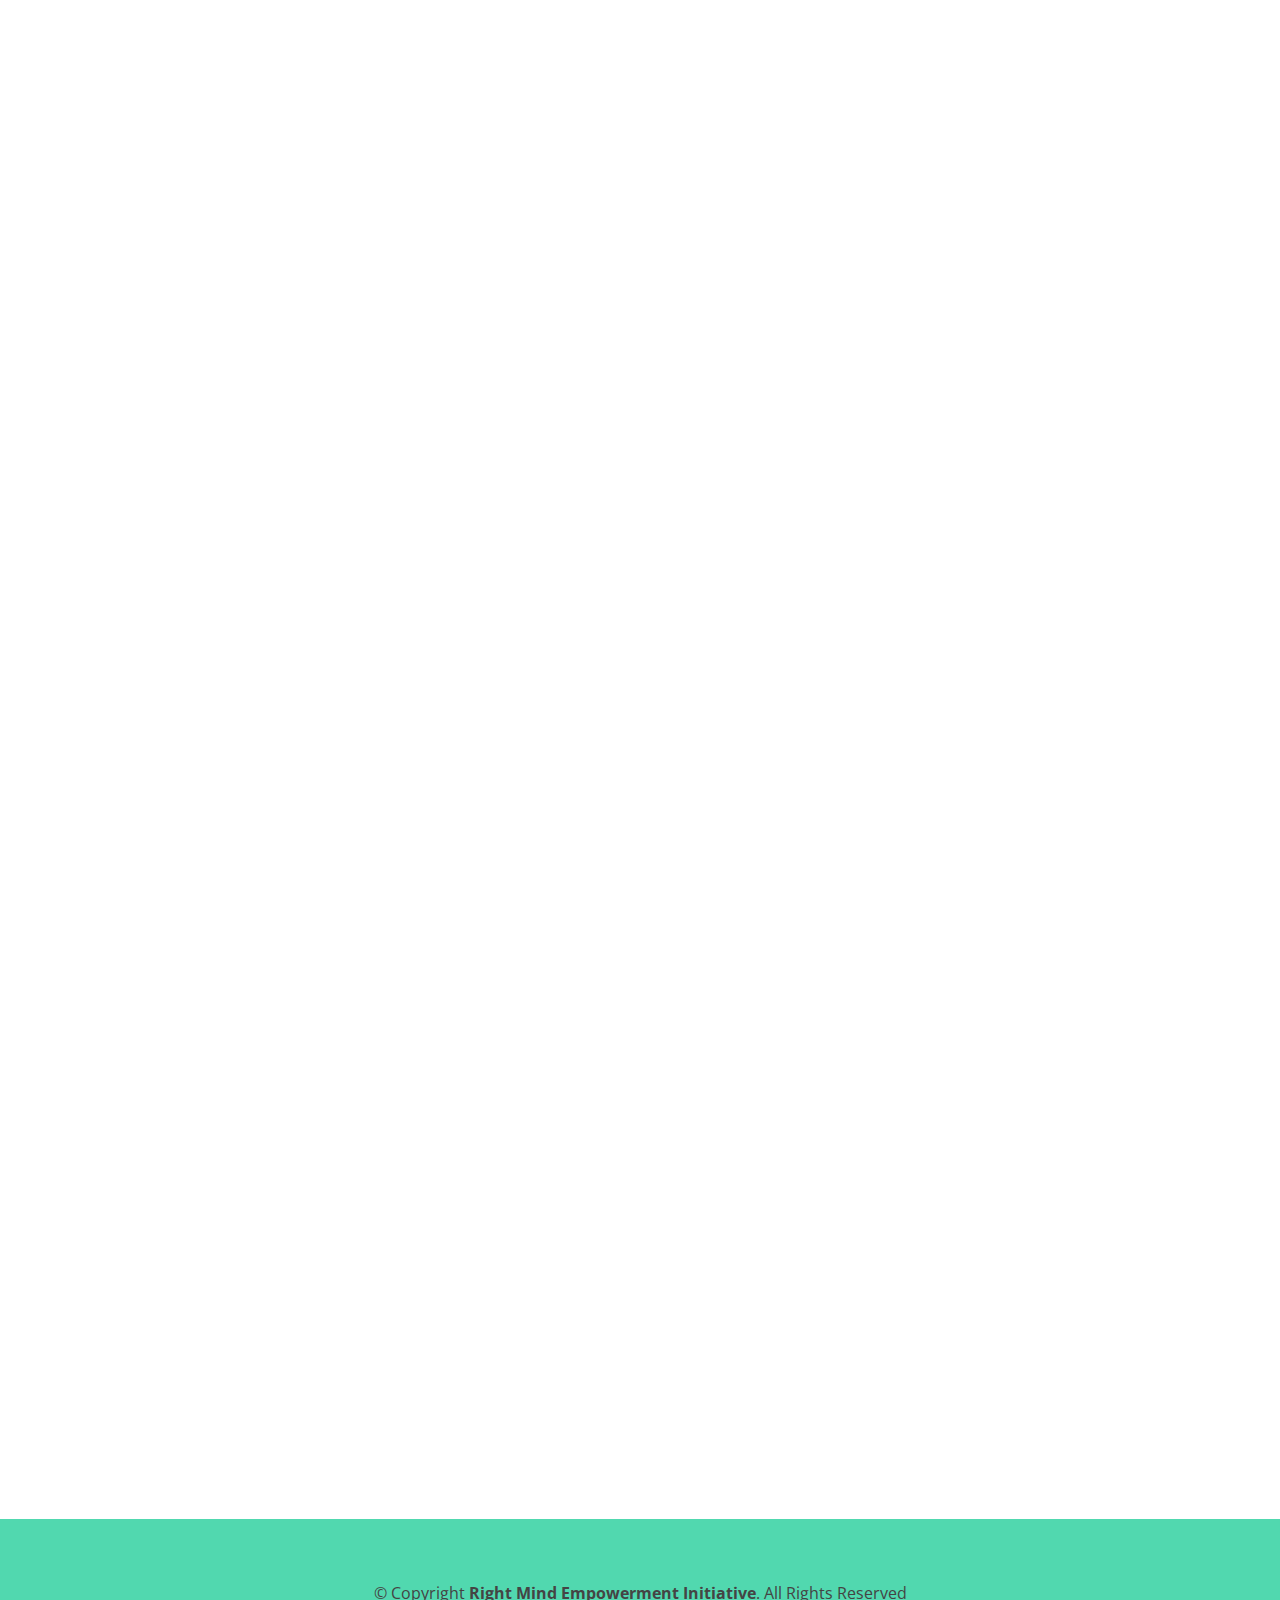
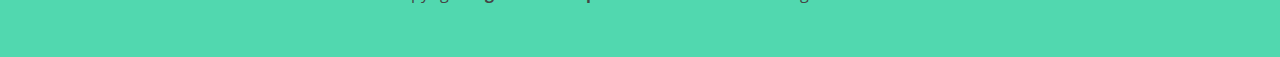
==== commit b4209c0e: "typograghpic correction" ====
--- a/index.html
+++ b/index.html
@@ -522,9 +522,9 @@
             <h3 class="cta-title">Support</h3>
             <p class="cta-text"> There has never been a time for an urgent need for sensitization and campaign on drug
               advocacy and awareness like this
-              present moment. For us to completely achieve our rid our society of this canker, funds are a necessity. We
+              present moment. For us to completely achieve and rid our society of this canker, funds are a necessity. We
               appeal to
-              your human conscience to join us as in our quest, because we believe that a drug free world is a healthy
+              your human conscience to join us in our quest because we believe that a drug free world is a healthy
               world.
             </p>
           </div>
--- a/assets/css/style.css
+++ b/assets/css/style.css
@@ -1153,11 +1153,11 @@
 #footer .credits {
   text-align: center;
   font-size: 13px;
-  color: rgba(255, 255, 255, 0.37);
+  color: rgba(255, 255, 255, 0);
 }
 
 #footer .credits a {
-  color: #222e2a70;
+  color: #222e2a00;
 }
 
 /* modal section located an the end of the html page */
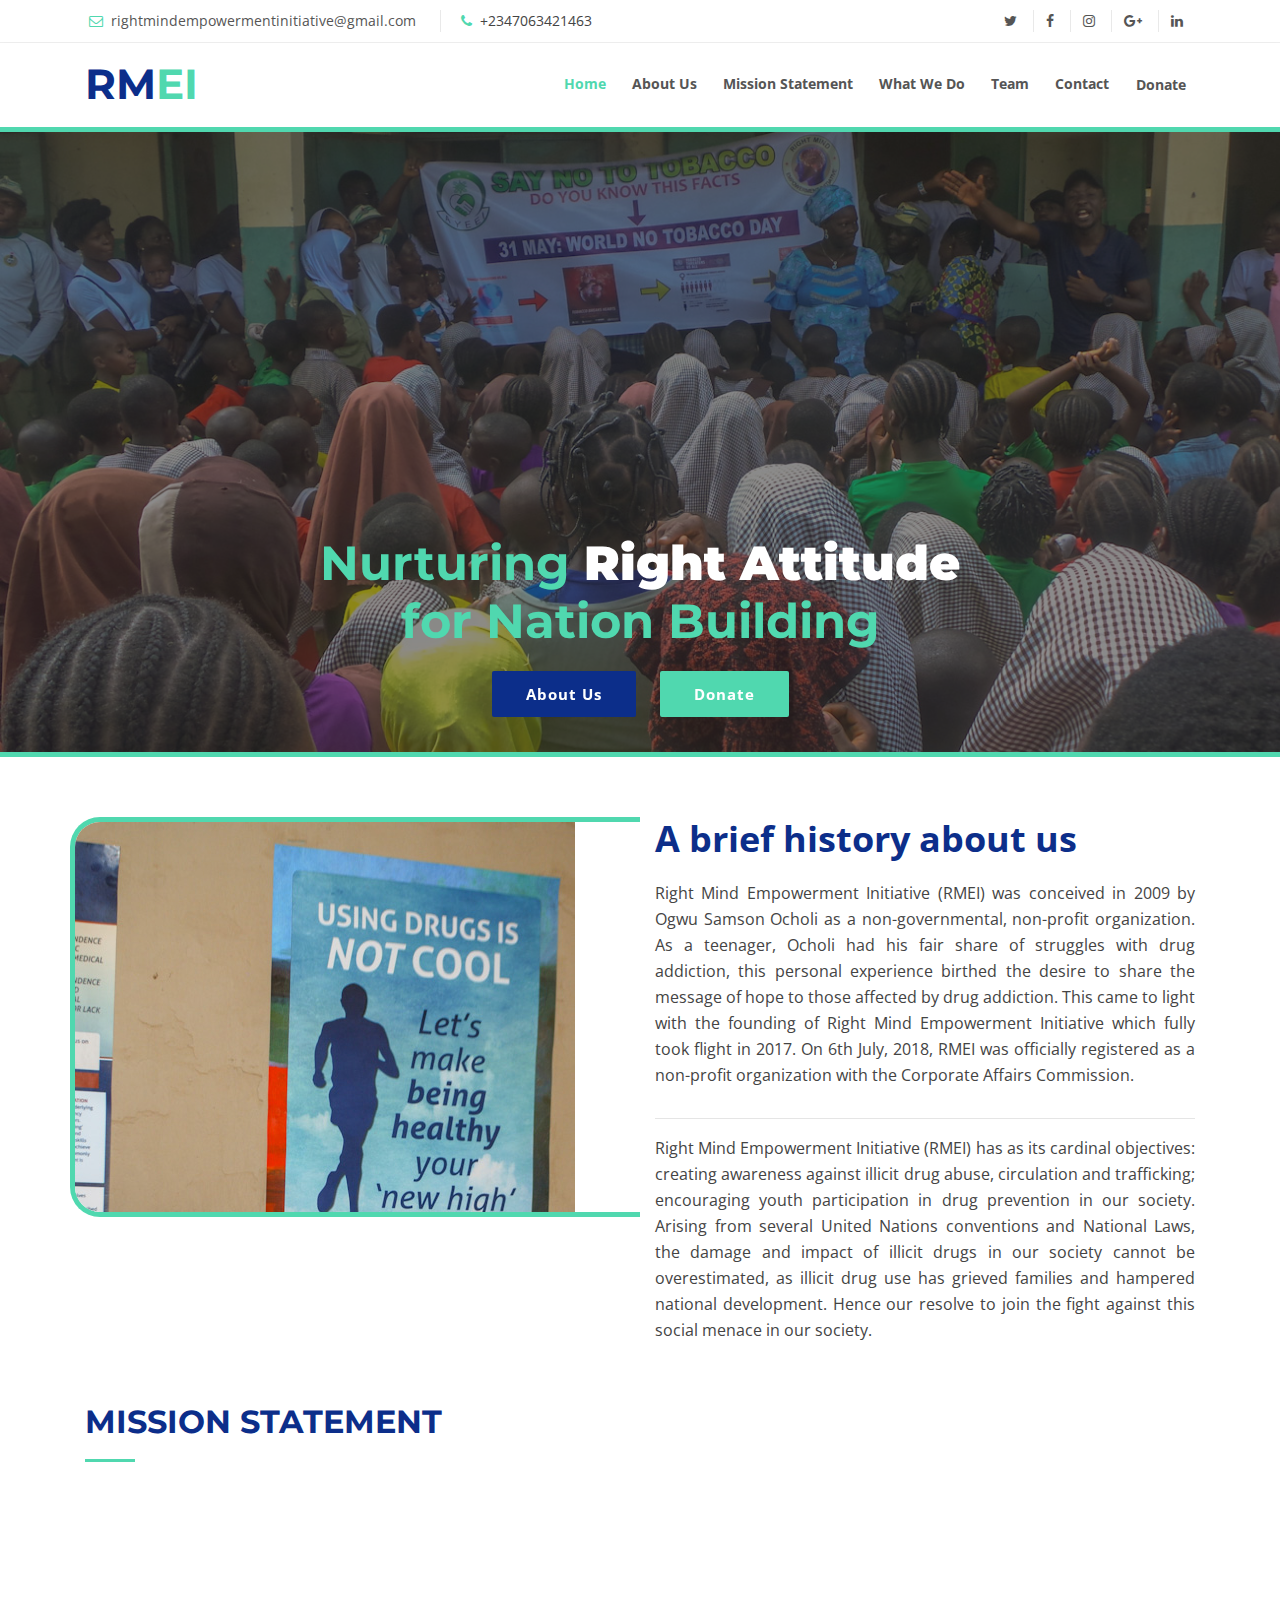
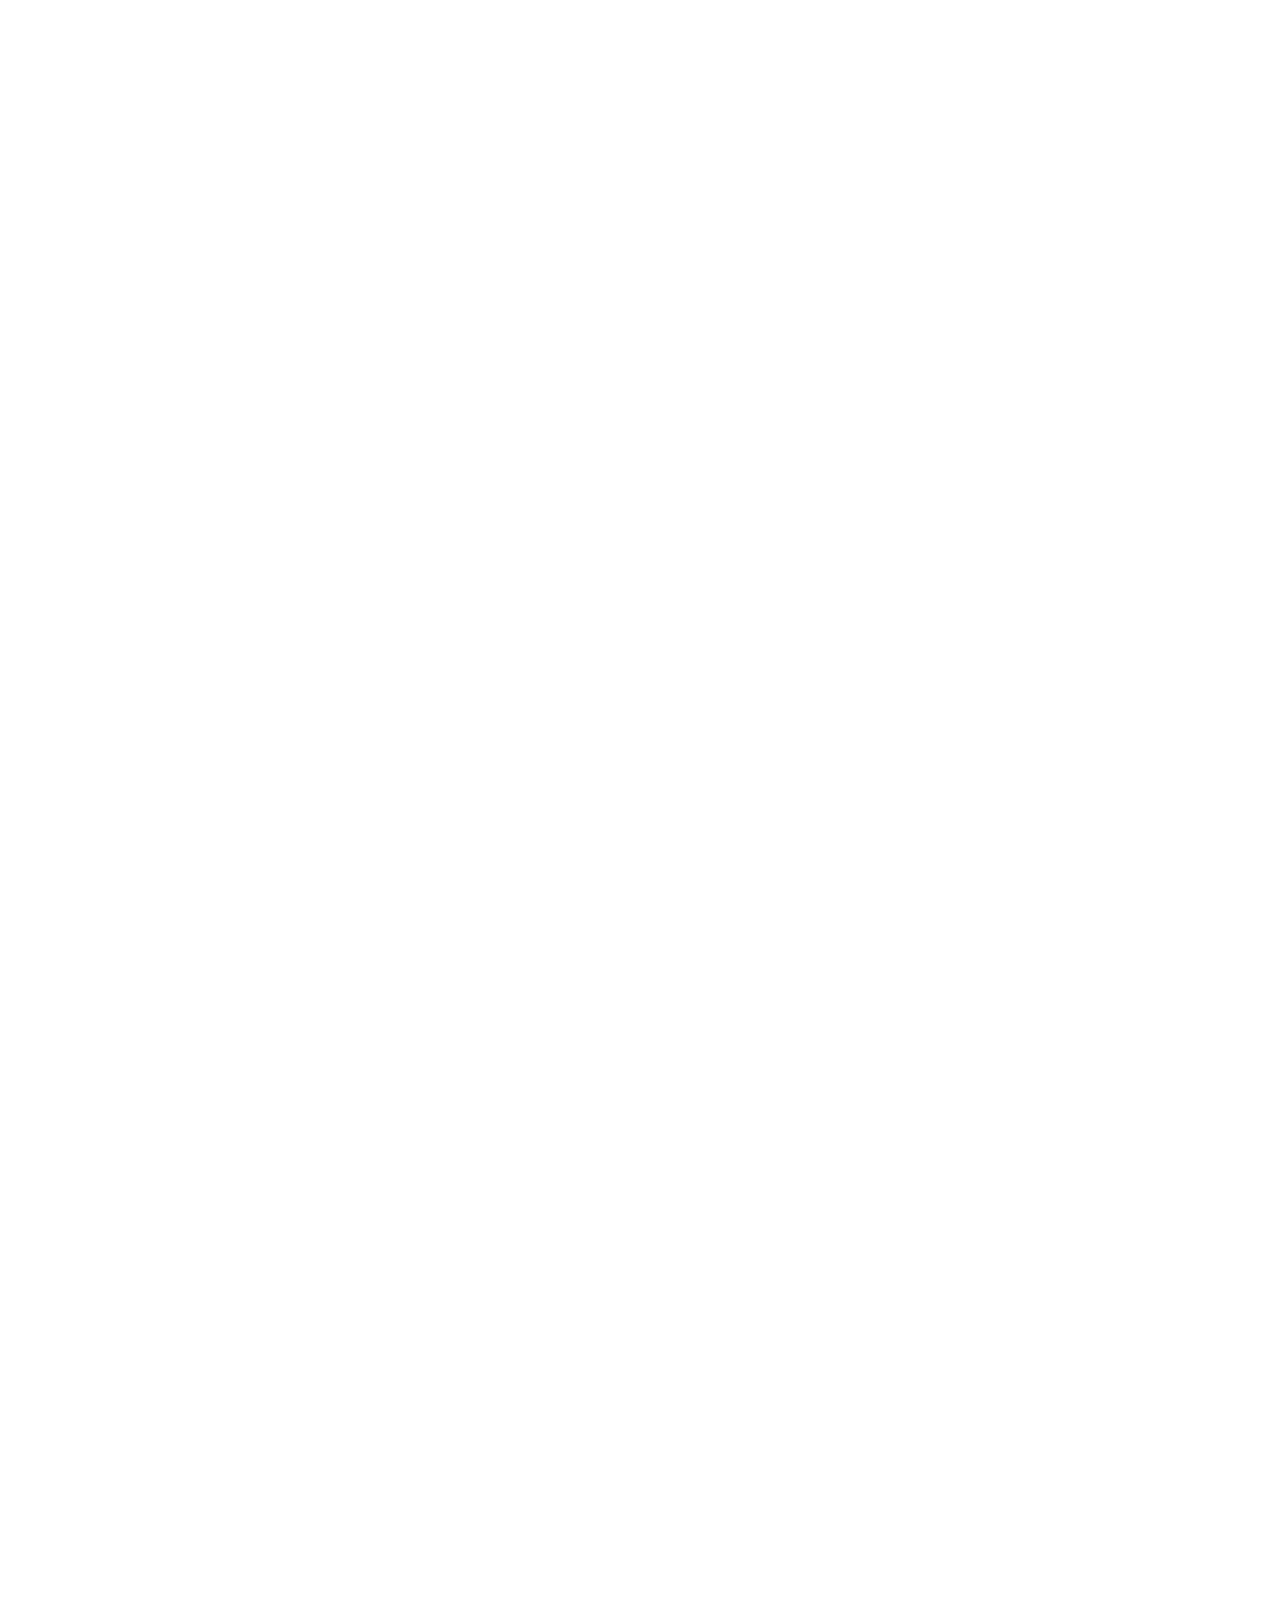
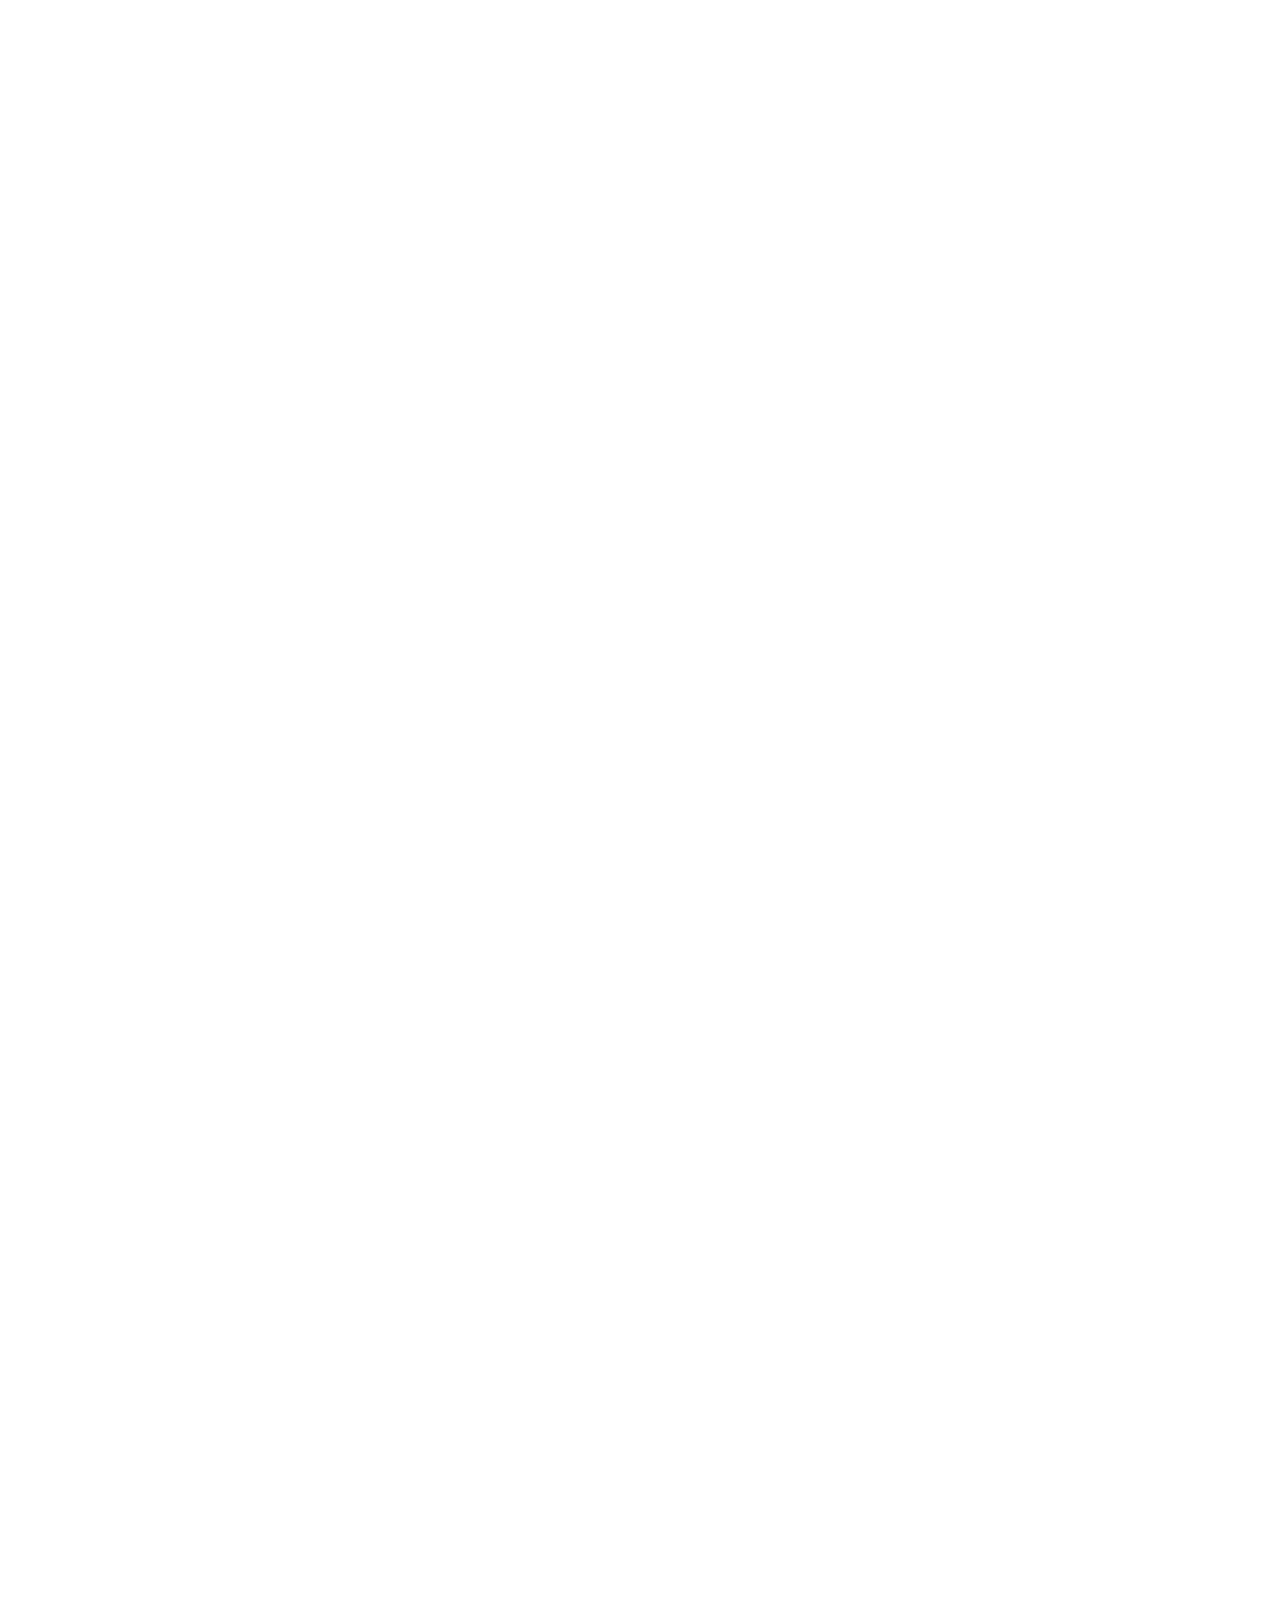
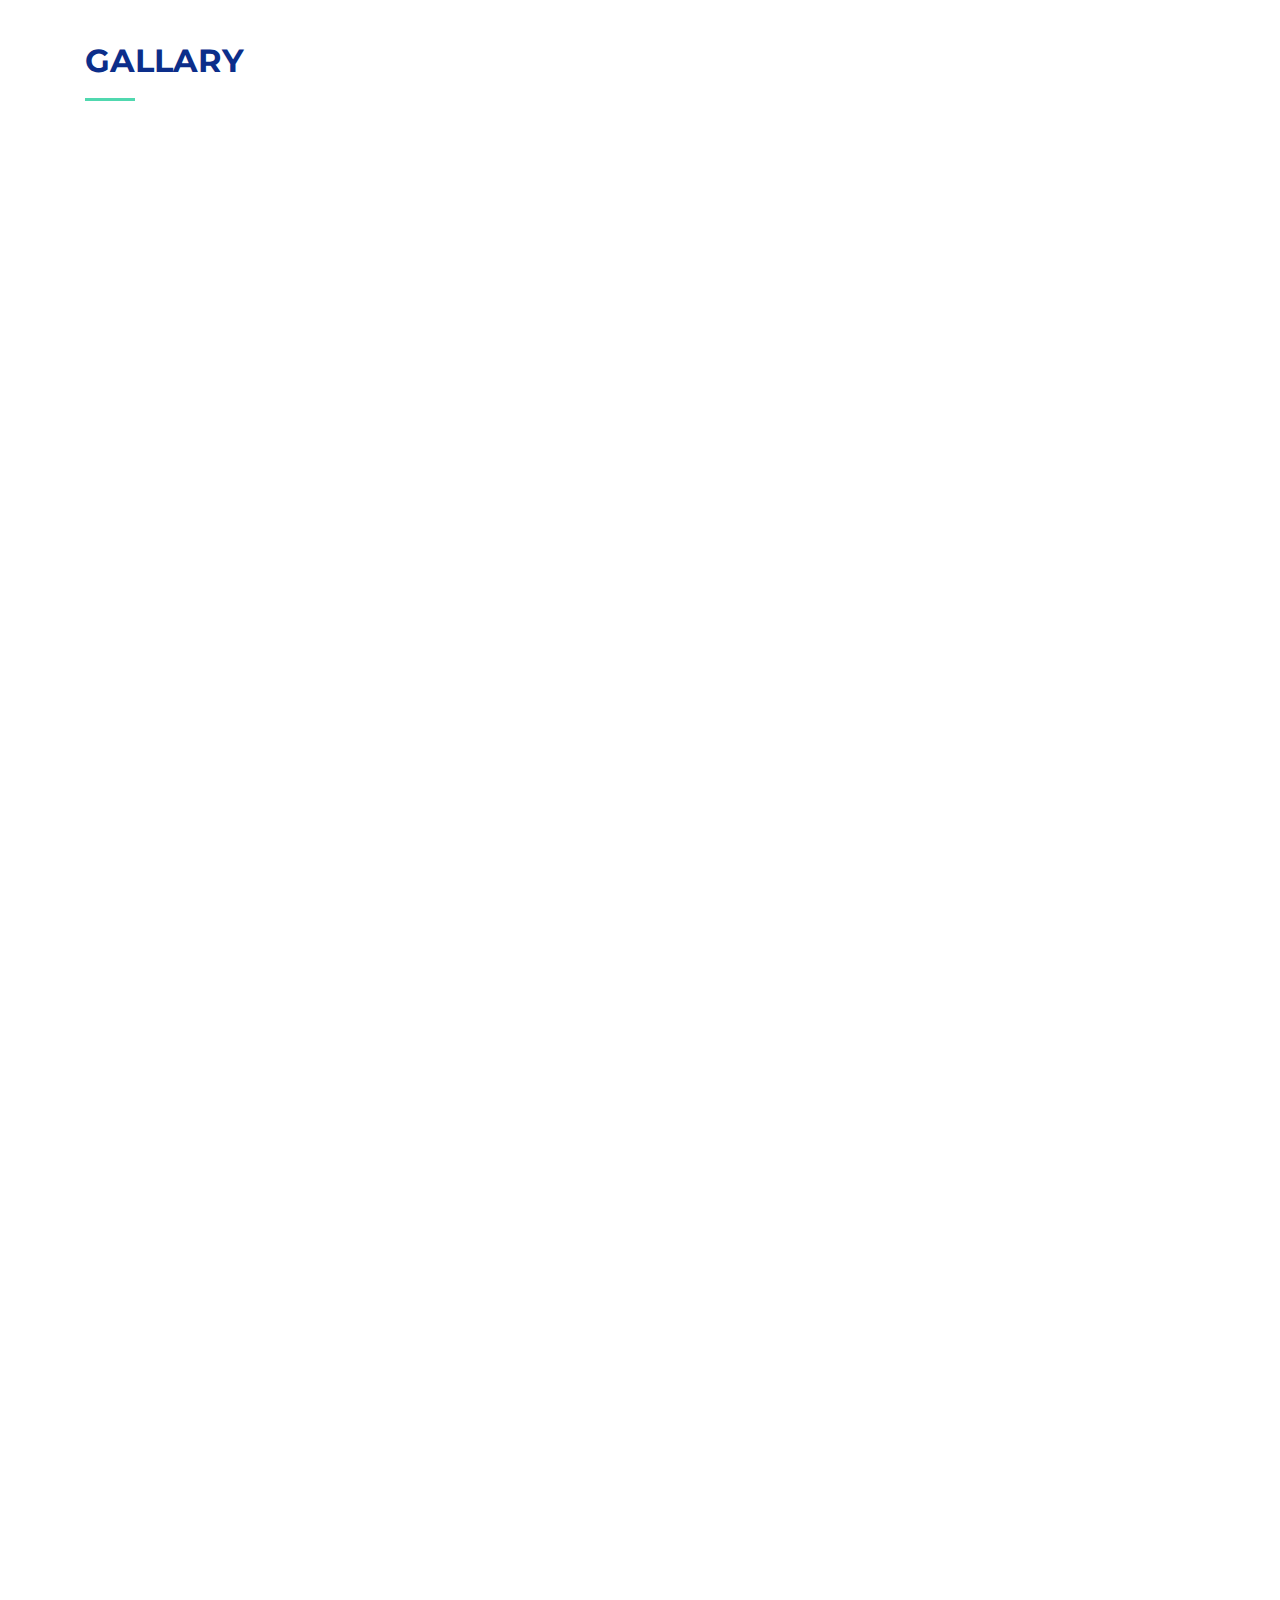
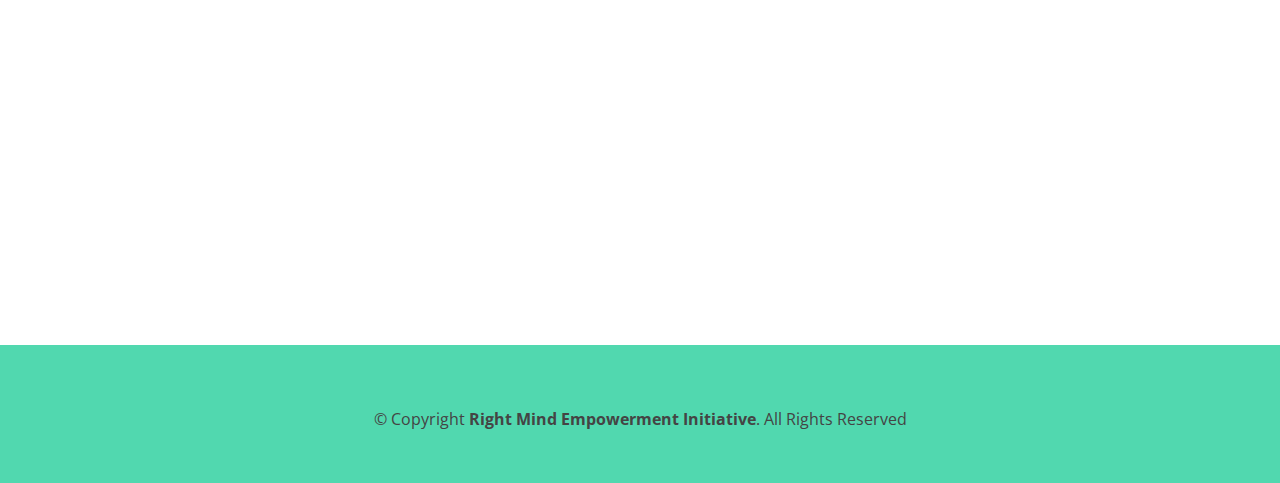
==== commit e0471305: "update on section" ====
--- a/index.html
+++ b/index.html
@@ -62,9 +62,9 @@
     <div class="container">
 
       <div id="logo" class="pull-left">
-        <!-- <h1><a href="#topbar" class="scrollto">RM<span>EI</span></a></h1> -->
+        <h1><a href="#topbar" class="scrollto">RM<span>EI</span></a></h1>
         <!-- Uncomment below if you prefer to use an image logo -->
-        <a href="#topbar"><img src="./assets/img/logo.png" alt="company logo" style="width: 60px; margin-top:0"></a>
+        <!-- <a href="#topbar"><img src="./assets/img/logo.png" alt="company logo" style="width: 60px; margin-top:0"></a> -->
       </div>
 
       <nav id="nav-menu-container">
@@ -72,15 +72,15 @@
           <li class="menu-active"><a href="#topbar">Home</a></li>
           <li><a href="#about">About Us</a></li>
           <li><a href="#services">Mission Statement</a></li>
-          <li><a href="#portfolio">Campaign</a></li>
+          <li><a href="#portfolio">What We Do</a></li>
           <li><a href="#team">Team</a></li>
-          <li class="menu-has-children"><a href="">Sensitization</a>
-            <ul>
+          <!-- <li class="menu-has-children"><a href="">Sensitization</a> -->
+          <!-- <ul>
               <li><a href="#">Awareness on drugs</a></li>
               <li><a href="#">Drug Users</a></li>
               <li><a href="#">Remedy</a></li>
               <li><a href="#">Consultancy</a></li>
-            </ul>
+            </ul> -->
           </li>
           <li><a href="#contact">Contact</a></li>
           <li><a href="#" data-toggle="modal" data-target="#loginModal" class="btn btn-bg bg-color-primary">Donate</a>
@@ -175,10 +175,10 @@
             <div class="box wow fadeInLeft">
               <div class="icon"><i class="fa fa-bar-chart"></i></div>
               <h4 class="title"><a href="">Vision</a></h4>
-              <p class="description">To touch and change lives to have a drug free society for the peaceful
+              <p class="description">To touch and change lives; to have a drug free society for the peaceful
                 co-existence
                 of humanity, Youth Entrepreneurship
-                and Schools.<br><br><br></p>
+                and Schools.<br><br></p>
             </div>
           </div>
 
@@ -186,9 +186,8 @@
             <div class="box wow fadeInRight">
               <div class="icon"><i class="fa fa-picture-o"></i></div>
               <h4 class="title"><a href="">Mission</a></h4>
-              <p class="description">To touch and change lives in order to have a drug free society for the peaceful
-                co-existence of humanity, through Youth
-                Entrepreneurship and Schools Sensitization campaigns.<br><br></p>
+              <p class="description">Nurturing the right mindset for individual development, community development and
+                nation building<br><br><br>s</p>
             </div>
           </div>
 
@@ -204,7 +203,7 @@
             <div class="box wow fadeInRight" data-wow-delay="0.2s">
               <div class="icon"><i class="fa fa-map"></i></div>
               <h4 class="title"><a href="">Organisation</a></h4>
-              <p class="description">Right Mind Empowerment Initiative has as the highest organ of the organization a
+              <p class="description">Right Mind Empowerment Initiative has at the highest organ of the organization a
                 Board of Trustees who play an advisory
                 role; an executive team for administration and supervision plus over 100 volunteers to serve during our
                 campaigns.</p>
@@ -220,12 +219,31 @@
     <section id="portfolio" class="wow fadeInUp">
       <div class="container">
         <div class="section-header">
-          <h2>Campaign</h2>
+          <h2>What We Do</h2>
           <p>Our major strategies in carrying out our mandate include:</p>
           <ul>
-            <li><i class="ion-android-checkmark-circle"></i>Advocacy</li>
-            <li><i class="ion-android-checkmark-circle"></i>Public education and Personal engagement</li>
-            <li><i class="ion-android-checkmark-circle"></i>Sports</li>
+            <li><i class="ion-android-checkmark-circle"></i>To educate parents or other caregivers, teachers, coaches,
+              clergy, health professionals, business and community leaders to help youth reject illegal drugs and
+              underage achohol and tobacco use.</li>
+            <li><i class="ion-android-checkmark-circle"></i>To support and highlight research, including the development
+              of scientific information, to inform drug, alcohol, and tobacco prevention programs targeting young
+              Nigerians.</li>
+            <li><i class="ion-android-checkmark-circle"></i>To Rehabilitate and to refer addict for cure</li>
+            <li><i class="ion-android-checkmark-circle"></i>To pursue a vigorous advertising and public communications
+              program dealing with the dangers of illegal drugs, alcohol and tobacco use by youth.</li>
+            <li><i class="ion-android-checkmark-circle"></i>To promote zero tolerance policies for youth regarding the
+              use of illegal drugs, alcohol and tobacco within the family, school, workplace and community.</li>
+            <li><i class="ion-android-checkmark-circle"></i>To provide students in primary and secondary schools with
+              alcohol, tobacco and drug prevention programs and policies that are research-based.</li>
+            <li><i class="ion-android-checkmark-circle"></i>To support parents and adults mentors in encouraging youth
+              to engage in positive, healthy lifestyles and modeling behavior to be emulated by young people.</li>
+            <li><i class="ion-android-checkmark-circle"></i>To encourage and assist the development of community
+              coalition and programs in preventing drug abuse and underage alcohol and tobacco use.</li>
+            <li><i class="ion-android-checkmark-circle"></i>To create a partnership with the media, entertainment
+              industry and professional sports organizations to avoid the glamorisation, condoning or normalization of
+              illegal drugs and the use of alcohol and tobacco by youth.</li>
+            <li><i class="ion-android-checkmark-circle"></i>To develop and implement a set of research-based principles
+              upon which prevention programming can be based.</li>
           </ul>
         </div>
       </div>
@@ -522,7 +540,8 @@
             <h3 class="cta-title">Support</h3>
             <p class="cta-text"> There has never been a time for an urgent need for sensitization and campaign on drug
               advocacy and awareness like this
-              present moment. For us to completely achieve and rid our society of this canker, funds are a necessity. We
+              present moment. For us to achieve our goals in getting rid of this menance plaguing society funds are a
+              necessity. We
               appeal to
               your human conscience to join us in our quest because we believe that a drug free world is a healthy
               world.
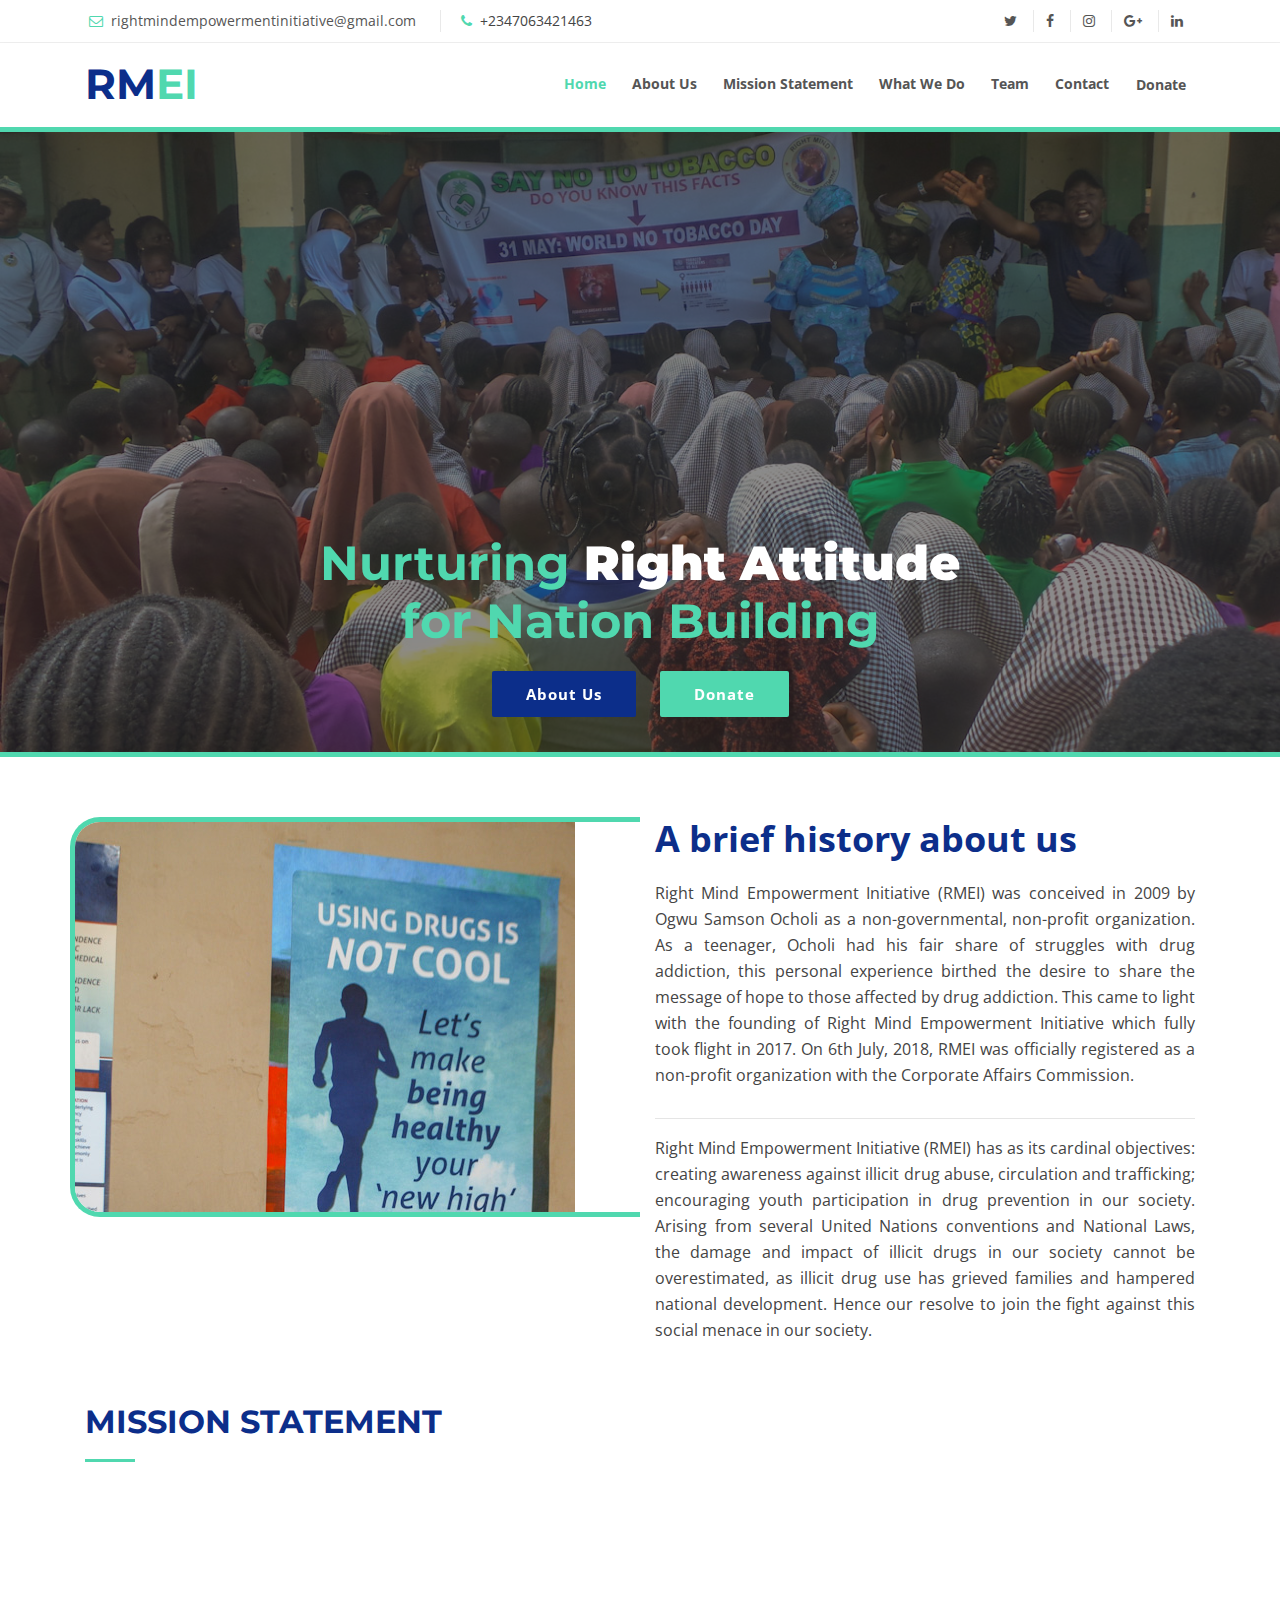
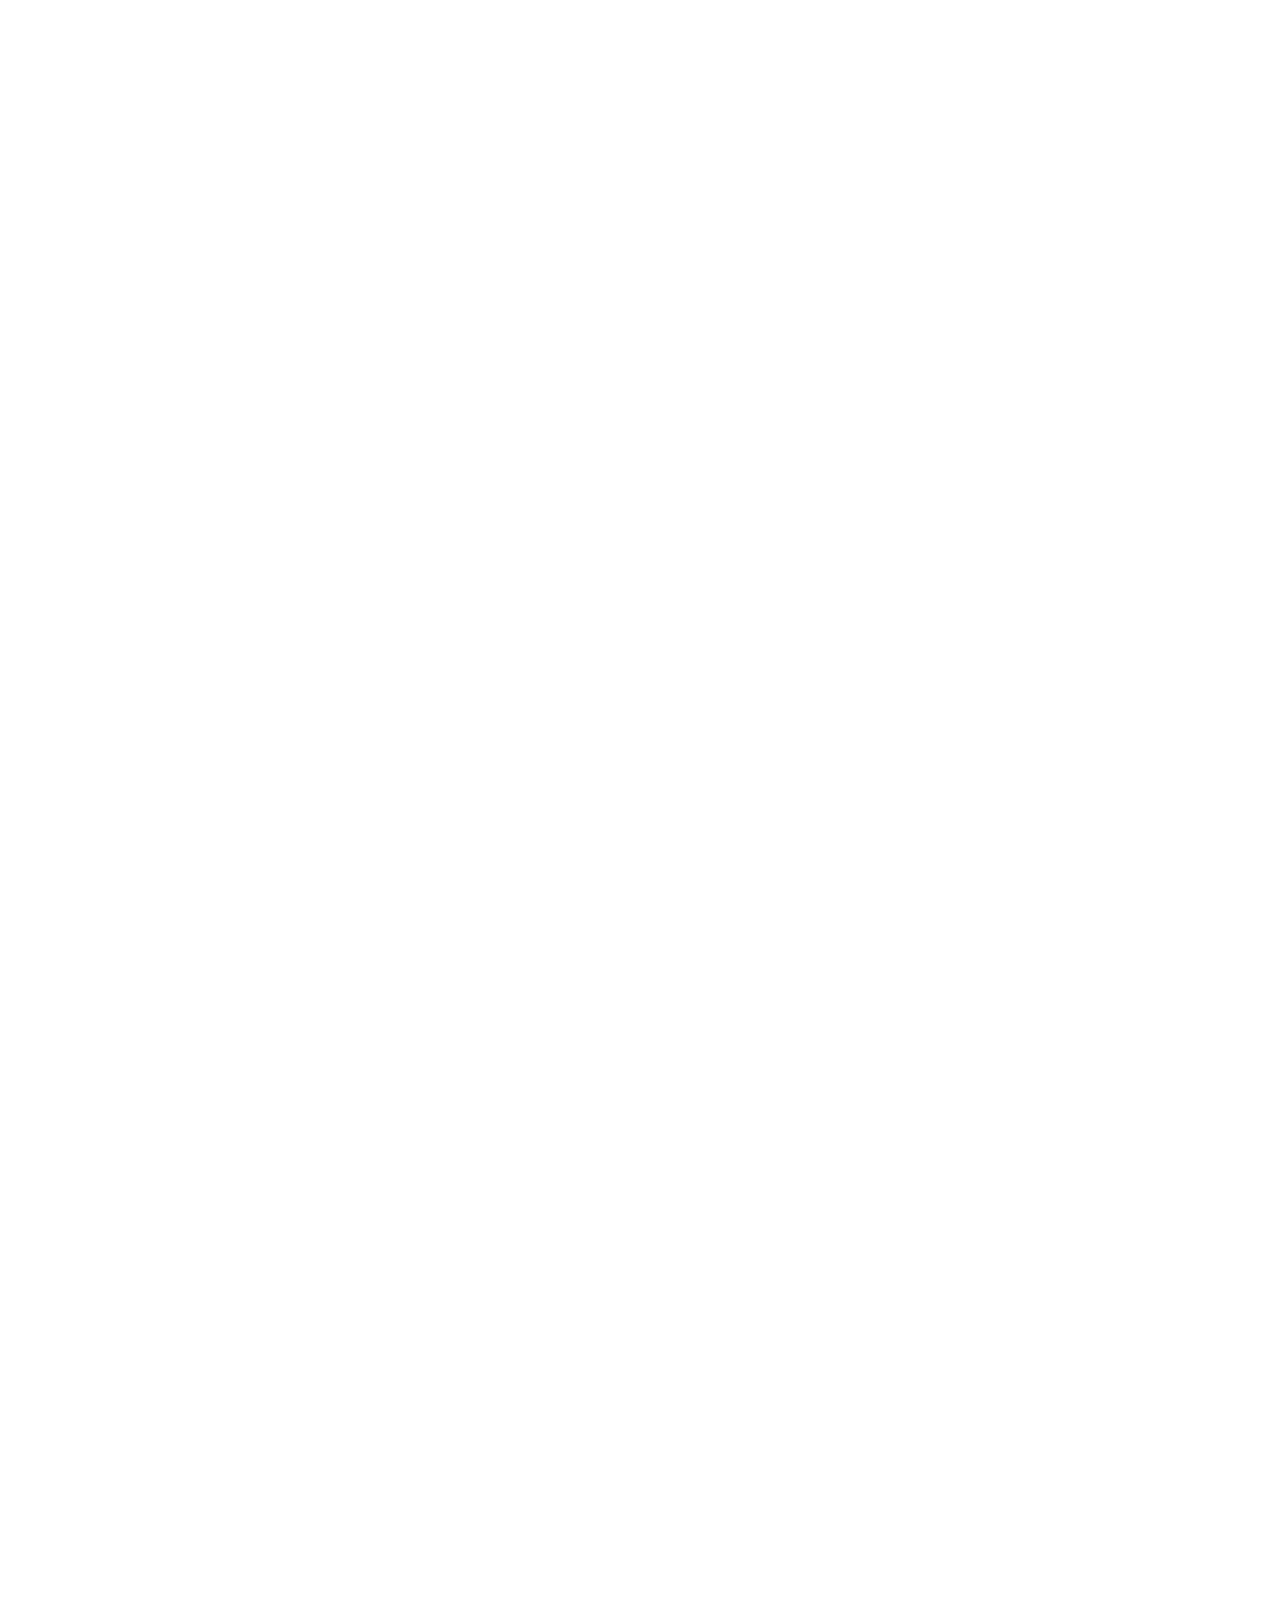
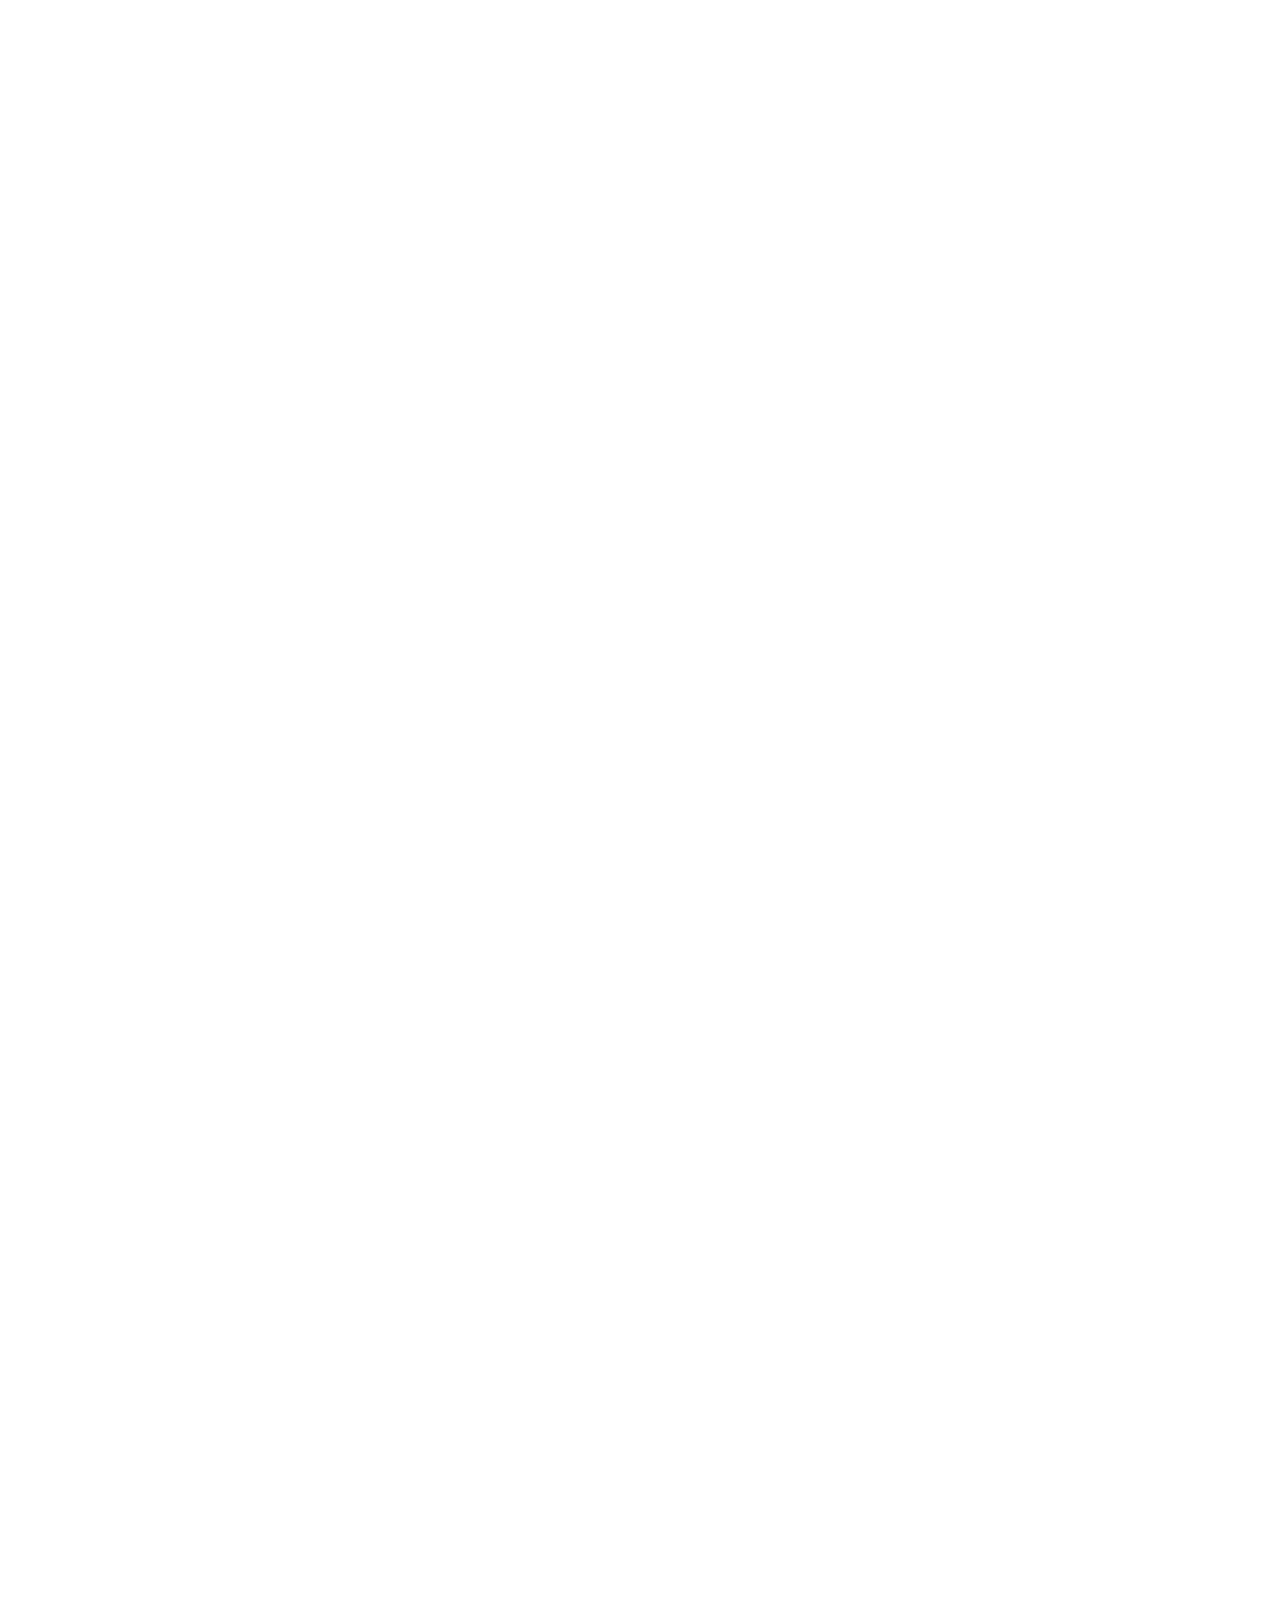
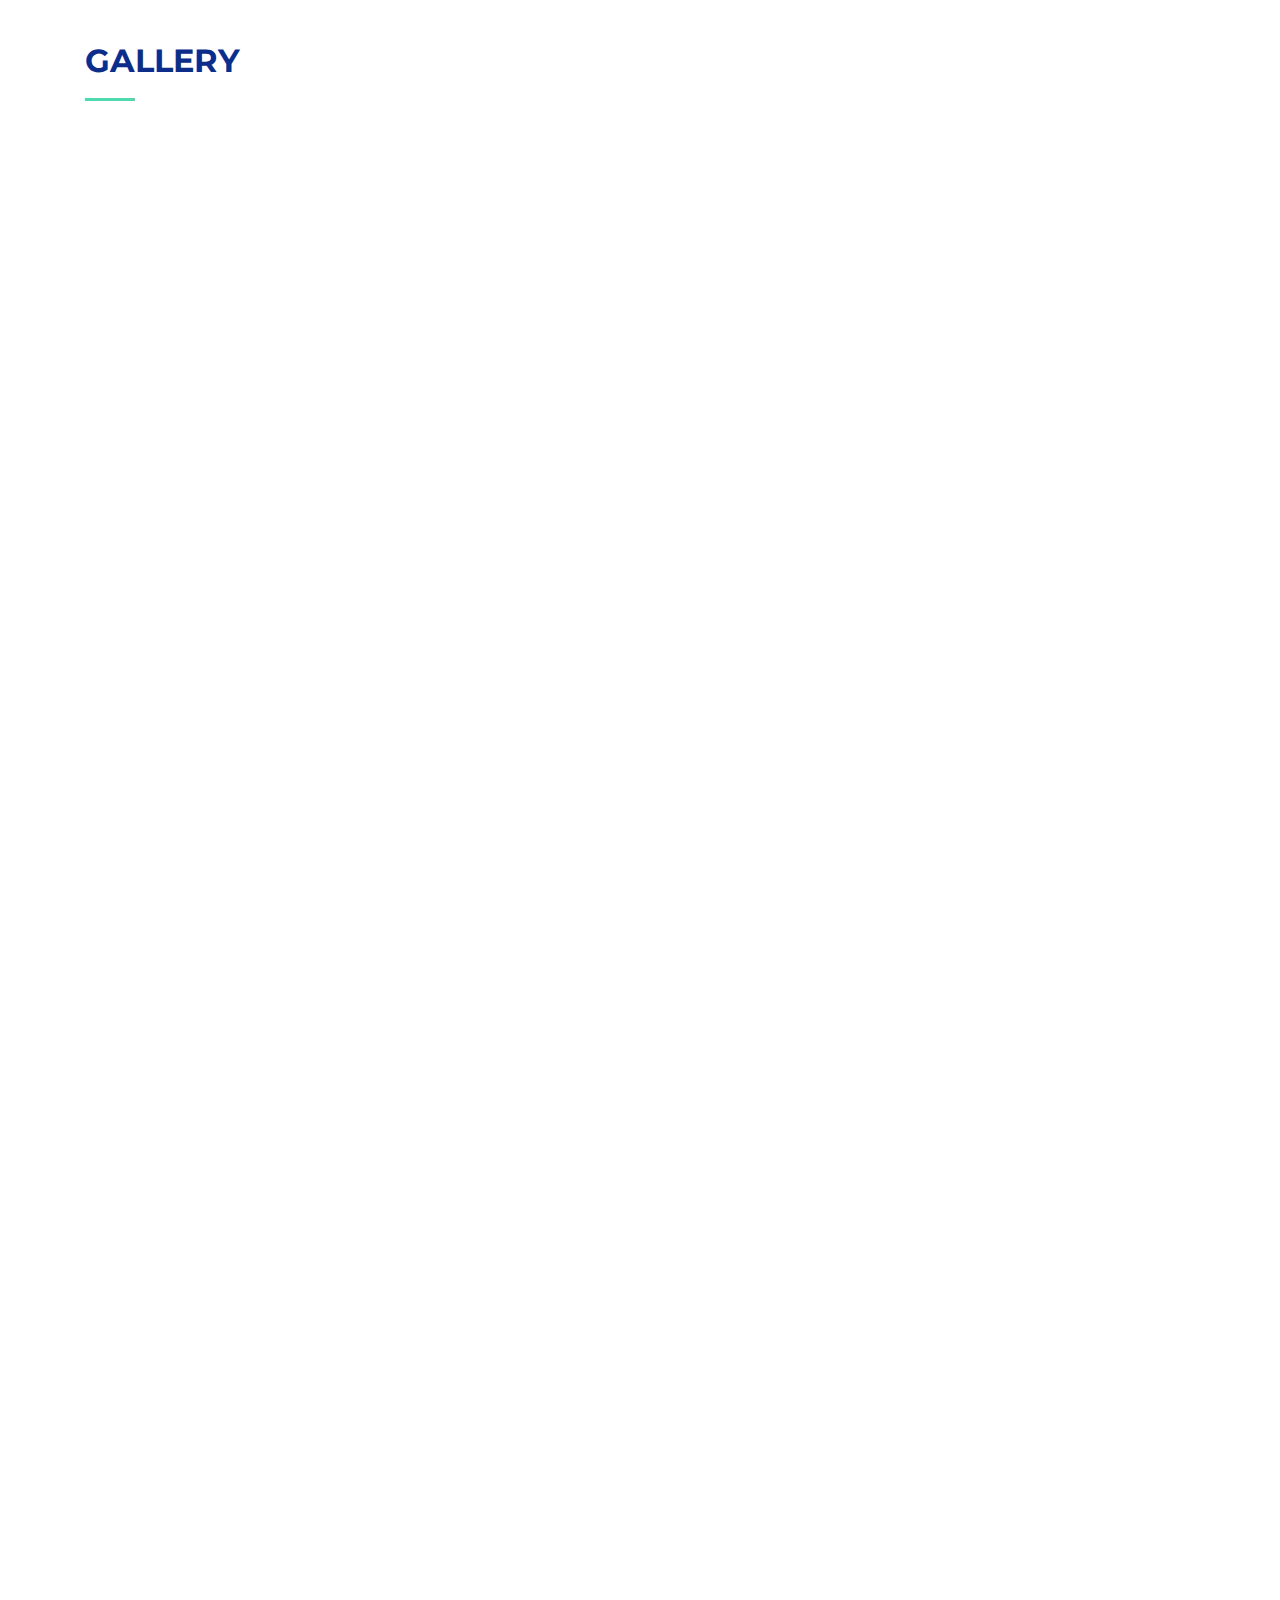
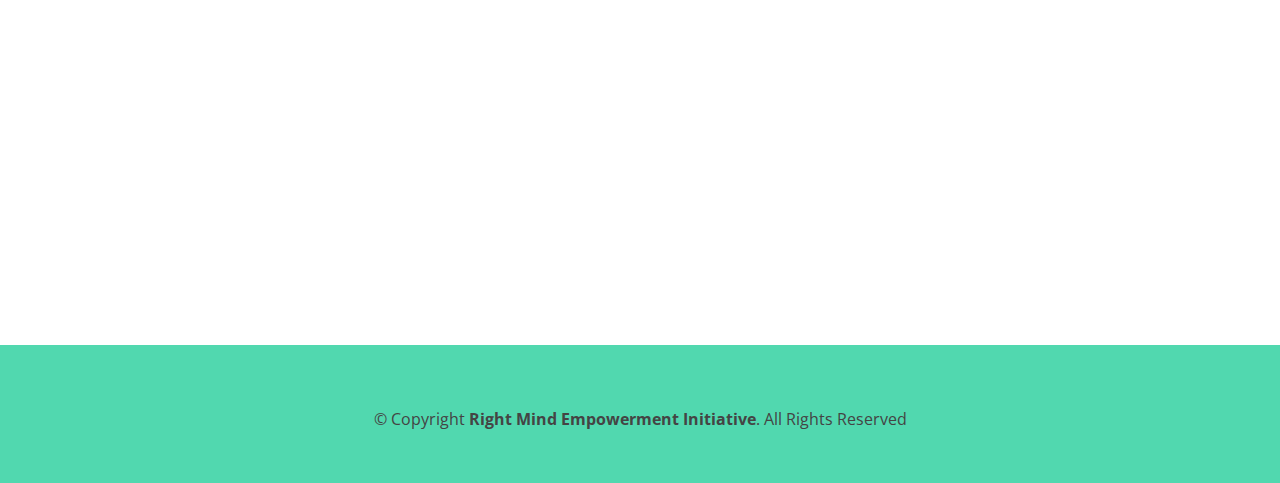
==== commit 922ae50f: "Typography" ====
--- a/index.html
+++ b/index.html
@@ -560,7 +560,7 @@
     <section class="container-fluid" id="portfolio" class="wow fadeInUp">
       <div class="container">
         <div class="section-header">
-          <h2>Gallary</h2>
+          <h2>Gallery</h2>
           <p></p>
         </div>
         <div class="container-fluid">
